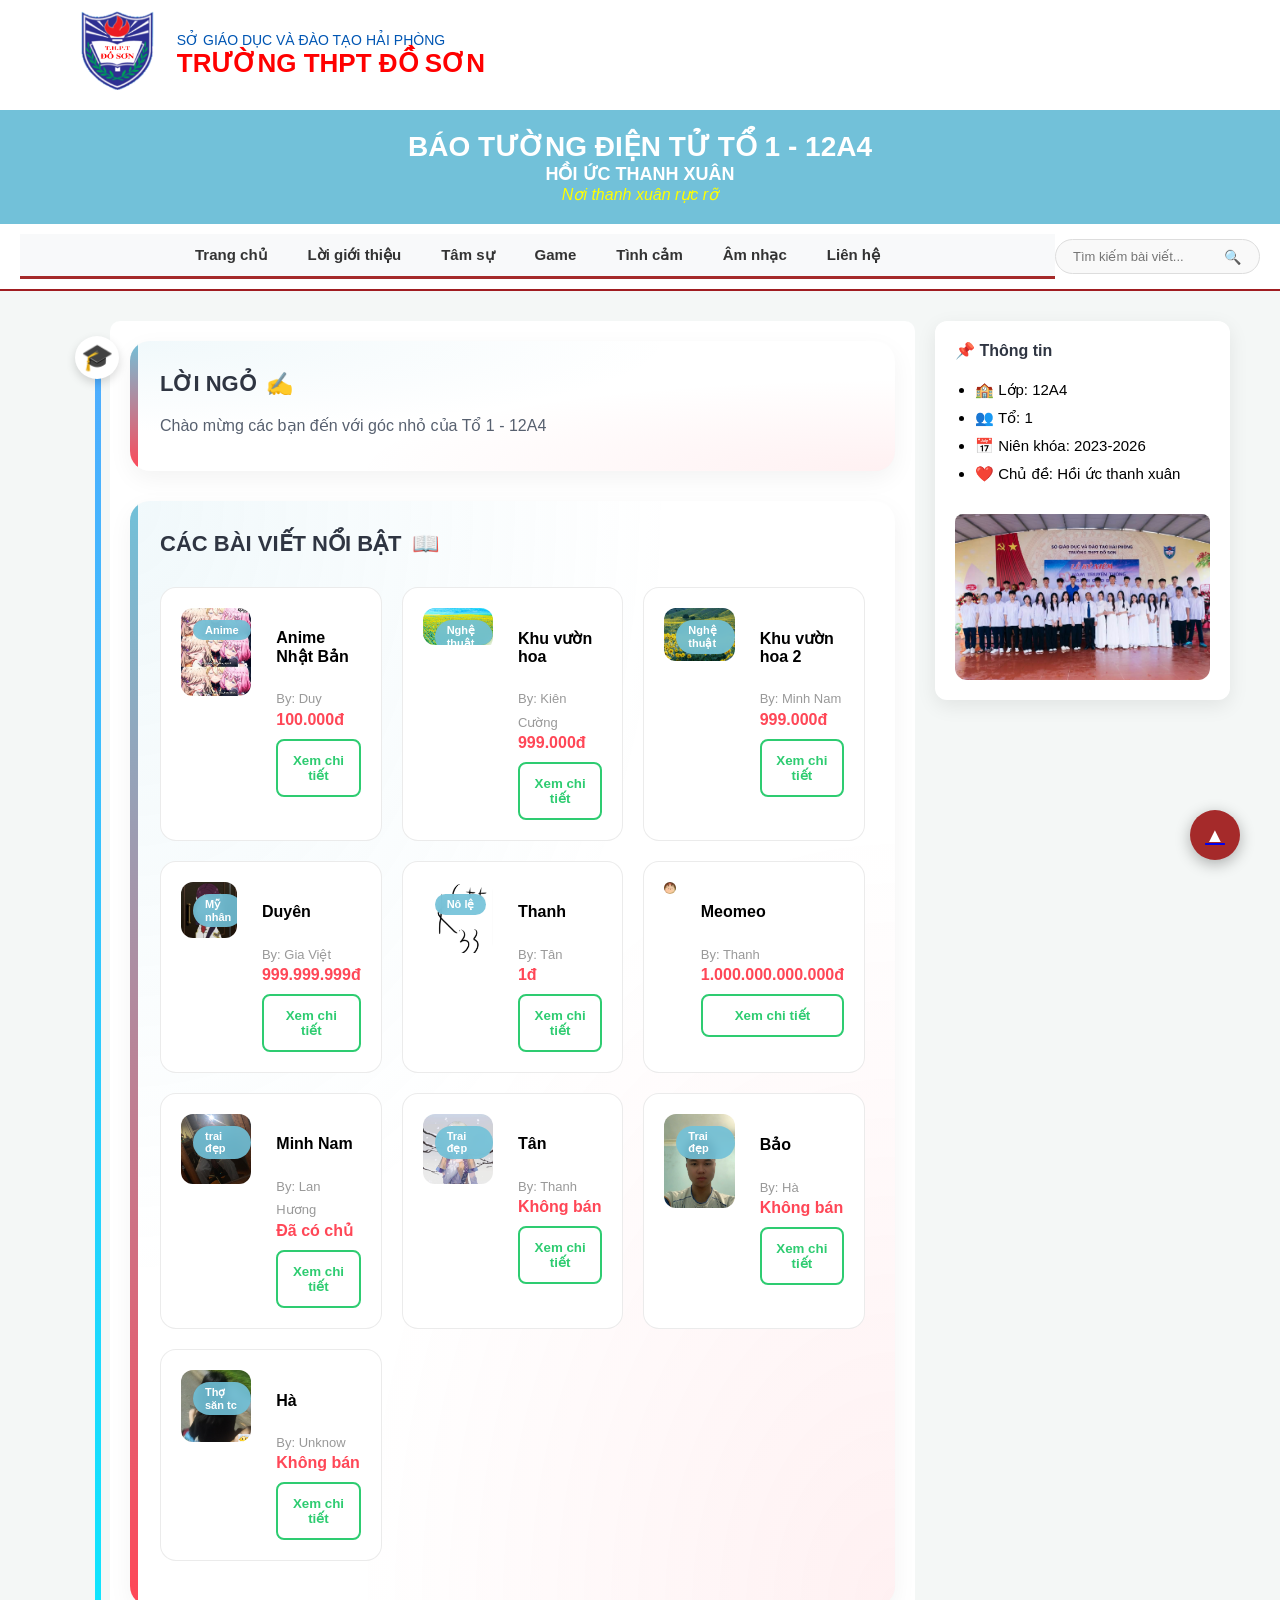
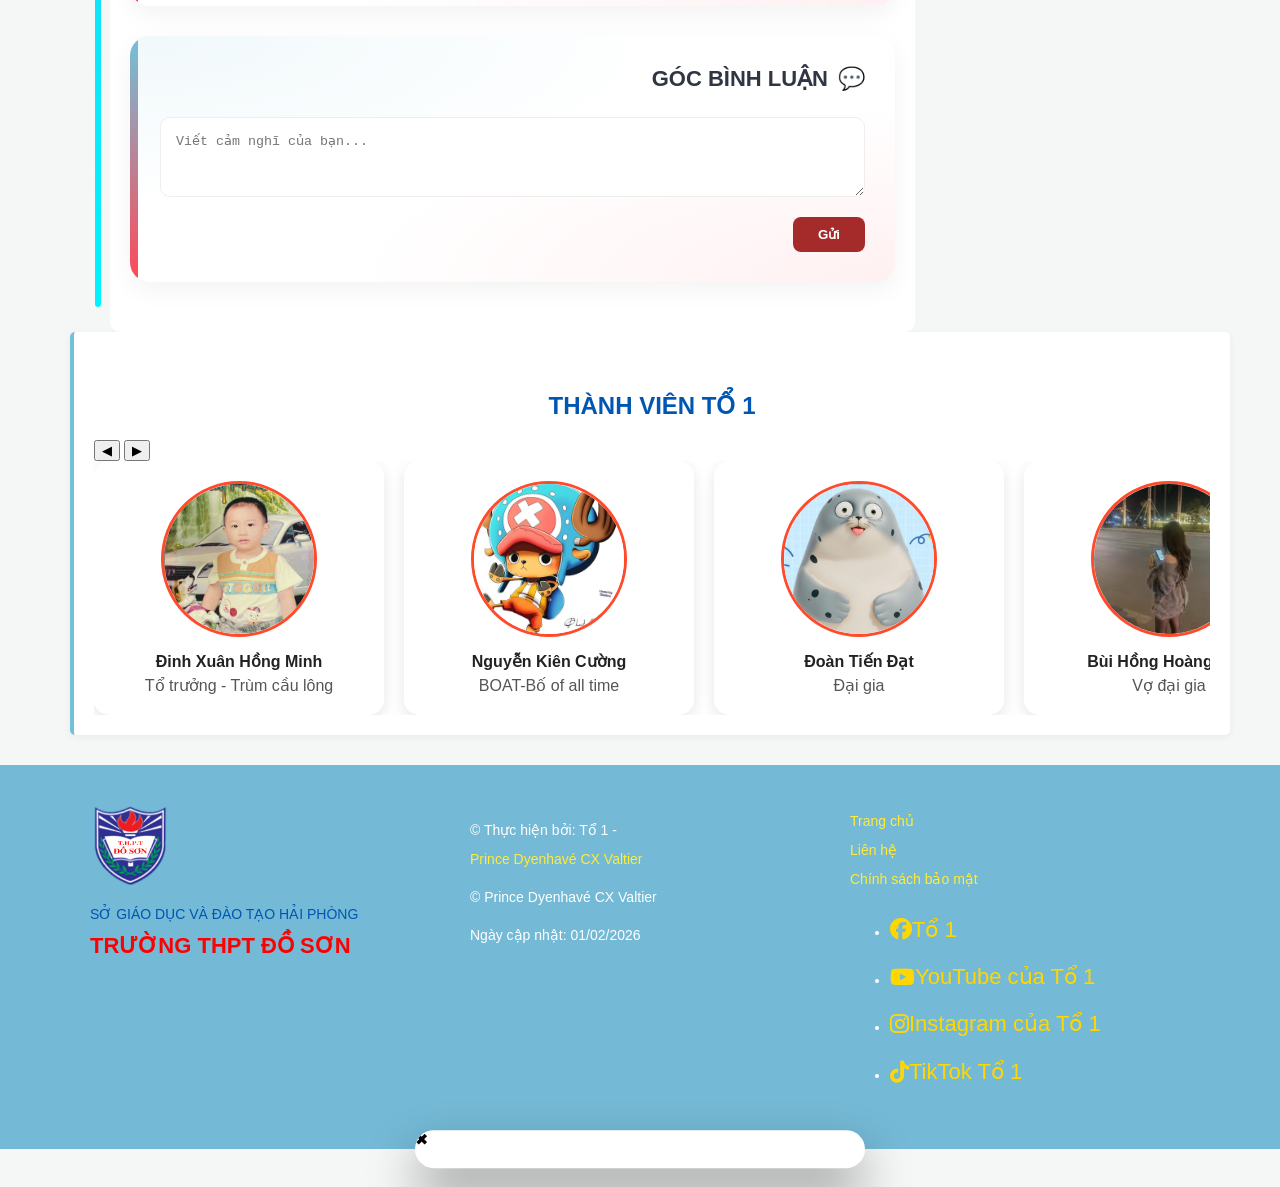
==== index.html @ 3ede442d "update" ====
<!--written by Thanh-->

<!DOCTYPE html>
<html lang="vi">
<head>
    <meta charset="UTF-8">
    <meta name="viewport" content="width=device-width, initial-scale=1.0">
    <title>Báo tường Tổ 1 - CBA4 | Ký Ức Thanh Xuân</title>
    <meta name="keywords" content="Báo tường điện tử, Tổ 1, CBA4, THPT Đồ Sơn, Kỷ niệm lớp">
    <meta name="description" content="Trang web báo tường điện tử của Tổ 1 - Lớp CBA4 trường THPT Đồ Sơn">
    <meta name="author" content="Tổ 1 - CBA4">
    <link rel="stylesheet" href="https://cdnjs.cloudflare.com/ajax/libs/font-awesome/6.5.1/css/all.min.css">
    <link rel="stylesheet" href="bai12.css">
    <!--link rel="stylesheet" href="stylefes.css"!-->

</head> 

<body>
    <header>
    <div class="banner">
        <img src="anh1/logo.png" class="logo-nho" alt="Logo">
        <div class="school-info">
            <p style="color: #0056b3; margin: 0; font-size: 14px;">SỞ GIÁO DỤC VÀ ĐÀO TẠO HẢI PHÒNG</p>
            <h2 style="color: red; margin: 0; font-size: 26px;">TRƯỜNG THPT ĐỒ SƠN</h2>
            </div>
        </div>
        <div id="top-bar">
            <h1 style="color: white; margin: 0; font-size: 28px;">BÁO TƯỜNG ĐIỆN TỬ TỔ 1 - 12A4</h1>
            <h3 style="color: white; margin: 0; font-size: 18px;">HỒI ỨC THANH XUÂN</h3>
            <div class="slogan">
                <em style="color:yellow;">Nơi thanh xuân rực rỡ</em>
            </div>
        </div>
        
    </header>

    <nav class="menu">
        <div class="search-container">
            <input type="search" placeholder="Tìm kiếm bài viết...">
            <button type="submit">🔍</button>
        </div>
        <ul>
            <li><a href="#">Trang chủ</a>
                <ul class="submenu">
                    <li><a href="#">Giới thiệu về tổ</a></li>
                    <li><a href="#">Nhiệm kì tổ trưởng</a></li>
                </ul>
            </li>    
            <li><a href="#">Lời giới thiệu</a>
                <ul class="submenu">
                    <li><a href="#">Giới thiệu chung</a></li>
                    <li><a href="#">Nhiệm kì tổ trưởng</a></li>
                    <li><a href="#">Thành viên tổ</a></li>
                    <li><a href="#">Hoạt động tổ và lớp</a></li>
                </ul>
            </li>
            <li>
                <a href="#">Tâm sự</a>
                <ul class="submenu">
                    <li><a href="#">Chuyện lớp mình</a></li>
                    <li><a href="#">Góc kỷ niệm</a></li>
                </ul>
            </li>
                <li><a href="#">Game</a>
                <ul class="submenu">
                    <li><a href="#">Liên quân</a></li>
                    <li><a href="#">Pubg mobile</a></li>
                    <li><a href="#">Free fire</a></li>
                    <li><a href="#">Minecraft</a></li>
                    <li><a href="#">TFT</a></li>
                    <li><a href="#">Valorant</a></li>
                </ul>
                </li>
            <li><a href="#">Tình cảm</a>
                <ul class="submenu">
                    <li><a href="#">Tình bạn</a></li>
                    <li><a href="#">Tình yêu</a></li>
                    <li><a href="#">Chuyên mục thay lời bạn muốn nói</a></li>
                </ul>
            </li>
            <li><a href="#">Âm nhạc</a>
                <ul class="submenu">
                    <li><a href="#">Nhạc Việt</a></li>
                    <li><a href="#">Nhạc Âu Mỹ</a></li>
                    <li><a href="#">Nhạc không lời</a></li>
                    <li><a href="#">Nhạc EDM</a></li>
                    <li><a href="#">Nhạc cụ cổ điển</a></li>
                </ul>
            </li>
            <li><a href="#">Liên hệ</a></li>
        </ul>
    </nav>
    

    <main>
    <div class="layout">

    <div class="main-content">
        
        <article id="gioi-thieu" class="content-box">
            <h3>Lời ngỏ</h3>
            <p>Chào mừng các bạn đến với góc nhỏ của Tổ 1 - 12A4</p>
        </article>

       <article id="bai-viet" class="content-box">
    <h3>Các bài viết nổi bật</h3>

    <!-- BÀI VIẾT 1  lấy từ trang shoppe web cop xuống =(())-->
    
    <div class="art-grid">
        <div class="art-card">
            <div class="art-img">
                <img src="anh1/anime.jpg" alt="Anime">
                <span class="art-tag">Anime</span>
            </div>
            <div class="art-info">
                <h4>Anime Nhật Bản</h4>
                <p class="author">By: Duy </p>
                <div class="art-price">100.000đ</div>
                <button class="view-btn" data-id="anime">Xem chi tiết</button>
            </div>
        </div>

        <div class="art-card">
            <div class="art-img">
                <img src="anh1/Hoa.jpg" alt="Tranh vẽ">
                <span class="art-tag">Nghệ thuật</span>
            </div>
            <div class="art-info">
                <h4>Khu vườn hoa</h4>
                <p class="author">By: Kiên Cường</p>
                <div class="art-price">999.000đ</div>
                <button class="view-btn" data-id="hoavuon">Xem chi tiết</button>
            </div>
        </div>

        <div class="art-card">
            <div class="art-img">
                <img src="anh1/Hoa2.jpg" alt="Tranh vẽ">
                <span class="art-tag">Nghệ thuật</span>
            </div>
            <div class="art-info">
                <h4>Khu vườn hoa 2</h4>
                <p class="author">By: Minh Nam</p>
                <div class="art-price">999.000đ</div>
                <button class="view-btn" data-id="hoavuon2">Xem chi tiết</button>
            </div>
        </div>

        <div class="art-card">
            <div class="art-img">
                <img src="anh1/Duyen.jpg" alt="Gái">
                <span class="art-tag">Mỹ nhân</span>
            </div>
            <div class="art-info">
                <h4>Duyên</h4>
                <p class="author">By: Gia Việt</p>
                <div class="art-price">999.999.999đ</div>
                <button class="view-btn" data-id="duyen">Xem chi tiết</button>
            </div>
        </div>

        <div class="art-card">
            <div class="art-img">
                <img src="anh1/Thanh.jpg" alt="Nô lệ">
                <span class="art-tag">Nô lệ</span>
            </div>
            <div class="art-info">
                <h4>Thanh</h4>
                <p class="author">By: Tân</p>
                <div class="art-price">1đ</div>
                <button class="view-btn" data-id="thanh">Xem chi tiết</button>
            </div>
        </div>

        <div class="art-card">
            <div class="art-img">
                <img src="anh1/Cute.jpg" alt="Mèo">
                <span class="art-tag">Siêu cute</span>
            </div>
            <div class="art-info">
                <h4>Meomeo</h4>
                <p class="author">By: Thanh</p>
                <div class="art-price">1.000.000.000.000đ</div>
                <button class="view-btn" data-id="cute">Xem chi tiết</button>
            </div>
        </div>

        <div class="art-card">
            <div class="art-img">
                <img src="anh1/MinhNam.jpg" alt="Zai đẹp">
                <span class="art-tag">trai đẹp</span>
            </div>
            <div class="art-info">
                <h4>Minh Nam</h4>
                <p class="author">By: Lan Hương</p>
                <div class="art-price">Đã có chủ</div>
                <button class="view-btn" data-id="minhnam">Xem chi tiết</button>
            </div>
        </div>

        <div class="art-card">
            <div class="art-img">
                <img src="anh1/Tân.jpg" alt="Zai học thức">
                <span class="art-tag">Trai đẹp</span>
            </div>
            <div class="art-info">
                <h4>Tân</h4>
                <p class="author">By: Thanh</p>
                <div class="art-price">Không bán</div>
                <button class="view-btn" data-id="tan">Xem chi tiết</button>
            </div>
        </div>

         <div class="art-card">
            <div class="art-img">
                <img src="anh1/Bao.jpg" alt="Zai học thức">
                <span class="art-tag">Trai đẹp</span>
            </div>
            <div class="art-info">
                <h4>Bảo</h4>
                <p class="author">By: Hà</p>
                <div class="art-price">Không bán</div>
                <button class="view-btn" data-id="bao">Xem chi tiết</button>
            </div>
        </div>

        <div class="art-card">
            <div class="art-img">
                <img src="anh1/Ha.jpg" alt="Cupid">
                <span class="art-tag">Thợ săn tc</span>
            </div>
            <div class="art-info">
                <h4>Hà</h4>
                <p class="author">By: Unknow</p>
                <div class="art-price">Không bán</div>
                <button class="view-btn" data-id="ha">Xem chi tiết</button>
            </div>
        </div>

        </div> 
</article>

        <section id="binh-luan" class="content-box">
            <h3>Góc bình luận</h3>
            <textarea placeholder="Viết cảm nghĩ của bạn..."></textarea>
            <button>Gửi</button>
        </section>

    </div> <aside class="sidebar" id="sidebar">
        <h4>📌 Thông tin</h4>
        <ul>
            <li>🏫 Lớp: 12A4</li>
            <li>👥 Tổ: 1</li>
            <li>📅 Niên khóa: 2023-2026</li>
            <li>❤️ Chủ đề: Hồi ức thanh xuân</li>
        </ul>
        <div class="picture">
            <img src="anh1/12A4.jpg" alt="Hình ảnh lớp 12A4" style="width: 100%; border-radius: 8px; margin-top: 15px;">
        </div>
    </aside>

</div> <script src="sidebar/sidebar.js"></script>

    <script src="profile/profile.js"></script>
    <section id="members-section">
    <h2 class="section-title">Thành Viên Tổ 1</h2>

    <div class="slider-controls">
    <button id="prevBtn">◀</button>
    <button id="nextBtn">▶</button>
    </div>
    <div class="member-slider">

        <!-- HÀNG 1 -->
        <a href="#p-minh" class="member-card">
            <div class="member-img-wrapper">
                <img src="anh1/ĐinhMinh.png">
            </div>
            <h4>Đinh Xuân Hồng Minh</h4>
            <p>Tổ trưởng - Trùm cầu lông</p>
        </a>

        <a href="#p-cuong" class="member-card">
            <div class="member-img-wrapper">
                <img src="anh1/KienCuong.jpg">
            </div>
            <h4>Nguyễn Kiên Cường</h4>
            <p>BOAT-Bố of all time</p>
        </a>

        <a href="#p-dat" class="member-card">
            <div class="member-img-wrapper">
                <img src="anh1/TienDat.jpg">
            </div>
            <h4>Đoàn Tiến Đạt</h4>
            <p>Đại gia</p>
        </a>

        <!-- HÀNG 2 -->
        <a href="#p-linh" class="member-card">
            <div class="member-img-wrapper">
                <img src="anh1/HongLinh.jpg">
            </div>
            <h4>Bùi Hồng Hoàng Linh</h4>
            <p>Vợ đại gia</p>
        </a>

        <a href="#p-nam" class="member-card">
            <div class="member-img-wrapper">
                <img src="anh1/ToanNam.png">
            </div>
            <h4>Đoàn Toàn Nam</h4>
            <p>Tiền đạo mạnh nhất A4</p>
        </a>

        <a href="#p-ngan" class="member-card">
            <div class="member-img-wrapper">
                <img src="anh1/Ngân.png">
            </div>
            <h4>Phạm Thị Kim Ngân</h4>
            <p>Bí thư lớp </p>
        </a>

        <a href="#p-duy" class="member-card">
            <div class="member-img-wrapper">
                <img src="anh1/Duy.png">
            </div>
            <h4>Đỗ Hữu Duy</h4>
            <p>Chúa tể MMO</p>
        </a>

        <!-- HÀNG 3 -->
        <a href="#p-my" class="member-card">
            <div class="member-img-wrapper">
                <img src="anh1/My.jpg">
            </div>
            <h4>Đoàn Trà My</h4>
            <p>Du học sinh Hàn Quốc</p>
        </a>

        <a href="#p-phuong" class="member-card">
            <div class="member-img-wrapper">
                <img src="anh1/MinhPhuong.jpg">
            </div>
            <h4>Đinh Minh Phương</h4>
            <p>NSND tương lai</p>
        </a>

        <a href="#p-xcuong" class="member-card">
            <div class="member-img-wrapper">
                <img src="anh1/XuanCuong.jpg">
            </div>
            <h4>Nguyễn Xuân Cường</h4>
            <p>Young Prince</p>
        </a>

    </div>
</section>

</section>

</main>
        <footer>
            <div class="container footer-grid">

                <!-- CỘT 1: LOGO + TÊN TRƯỜNG -->
                <div class="footer-col footer-left">
                    <img src="anh1/logo.png" class="logo-nho" alt="Logo">
                    <p class="so-gd">SỞ GIÁO DỤC VÀ ĐÀO TẠO HẢI PHÒNG</p>
                    <h2 class="ten-truong">TRƯỜNG THPT ĐỒ SƠN</h2>
                </div>

            
            <div class="footer-col footer-middle">
                <p>&copy; Thực hiện bởi: Tổ 1 -<a href="https://www.facebook.com/tranminhhieu.offical">Prince Dyenhavé CX Valtier</a></p>
                <p>&copy; Prince Dyenhavé CX Valtier </p>
                <p>Ngày cập nhật: 01/02/2026</p>
            </div>

            <!-- CỘT 3: LINK -->
            <div class="footer-col footer-right">
                <a href="#">Trang chủ</a>
                <a href="#">Liên hệ</a>
                <a href="#">Chính sách bảo mật</a>
                <ul> 
                    <li>
                        <a href="https://www.facebook.com/ngan.ha.368118" target="_blank">
                        <i class="fab fa-facebook"></i> 
                        <span> Tổ 1</span>
                        </a>
                    </li>

                    <li>
                        <a href="https://www.tiktok.com/@spidermeoo08" target="_blank">
                        <i class="fab fa-youtube"></i> 
                        <span> YouTube của Tổ 1</span>
                        </a>
                    </li>

                    <li>
                        <a href="https://www.tiktok.com/@dinh.bao04" target="_blank">
                        <i class="fab fa-instagram"></i> 
                        <span> Instagram của Tổ 1</span>
                        </a>
                    </li>

                    <li>
                        <a href="https://www.tiktok.com/@may.nguyen511" target="_blank">
                        <i class="fab fa-tiktok"></i> 
                        <span> TikTok Tổ 1</span>
                        </a>
                    </li>

                </ul>
            </div>

        </div>
    </footer>
    <div class="Back-to-top">
        <a href="#top"></a>
    </div>

    <div class="member-modal" id="memberModal">
    <div class="modal-overlay" onclick="closeModal()"></div>

    <div class="modal-content">
        <span class="modal-close" onclick="closeModal()">✖</span>

        <img id="modalImg" src="" alt="">
        <h3 id="modalName"></h3>
        <p id="modalDesc"></p>
    </div>
</div>
<!-- PROFILE POPUPS -->

    <div class="profile-modal" id="p-minh">
    <div class="overlay"></div>
    <div class="profile-box info-expanded"> <a href="#" class="close">✖</a>
        
        <div class="profile-left">
            <img src="anh1/ĐinhMinh.png">
            <h3>Đinh Xuân Hồng Minh</h3>
            <p class="role">Tổ trưởng tổ 1</p>
        </div>

        <div class="profile-right">
            <h4>Giới thiệu chi tiết</h4>
            <div class="bio-content">
                <p><b>Sở trường:</b> Cầu lông,call và chơi game giỏi</p>
                <p><b>Tính cách:</b> Tận tụy, nhiệt huyết, luôn sẵn sàng hỗ trợ các bạn trong tổ.</p>
                <p><b>Thành tích:</b> Đạt giải trong kì thi quốc phòng và play of the best.</p>
                <hr>
                <p><i>"Chiến đấu hết mình vì màu cờ sắc áo"</i></p>
            </div>
        </div>
    </div>
</div>

    <div class="profile-modal" id="p-cuong">
    <div class="overlay"></div>
    <div class="profile-box info-expanded"> <a href="#" class="close">✖</a>
        
        <div class="profile-left">
            <img src="anh1/KienCuong.jpg">
            <h3>Nguyễn Kiên Cường</h3>
            <p class="role">BOAT / Bố of all time</p>
        </div>

        <div class="profile-right">
            <h4>Giới thiệu chi tiết</h4>
            <div class="bio-content">
                <p><b>Sở trường:</b> Liên Quân, TFT, Thích gì làm đấy</p>
                <p><b>Tính cách:</b> Kiên cường đúng như cái tên, không khuất phục, luôn sẵn sàng hỗ trợ các bạn trong tổ.</p>
                <p><b>Thành tích:</b> Top 1 lớp (Boat-Bố of all time).</p>
                <hr>
                <p><i>"Không có gì là không thể, chỉ là chưa tìm được cách!"</i></p>
            </div>
        </div>
    </div>
</div>

    <div class="profile-modal" id="p-dat">
    <div class="overlay"></div>
    <div class="profile-box info-expanded"> <a href="#" class="close">✖</a>
        
        <div class="profile-left">
            <img src="anh1/TienDat.jpg">
            <h3>Đoàn Tiến Đạt</h3>
            <p class="role">Đại gia</p>
        </div>

        <div class="profile-right">
            <h4>Giới thiệu chi tiết</h4>
            <div class="bio-content">
                <p><b>Sở trường:</b> Giàu</p>
                <p><b>Tính cách:</b> Chỉ có gia trưởng mới lo được cho em.</p>
                <p><b>Thành tích:</b> The richest of the class</p>
                <hr>
                <p><i>"Cái gì không giải quyết được bằng tiền thì dùng rất nhiều tiền!"</i></p>
            </div>
        </div>
    </div>
</div>

    <div class="profile-modal" id="p-linh">
    <div class="overlay"></div>
    <div class="profile-box info-expanded"> <a href="#" class="close">✖</a>
        
        <div class="profile-left">
            <img src="anh1/HongLinh.jpg">
            <h3>Bùi Hồng Hoàng Linh</h3>
            <p class="role">Vợ đại gia</p>
        </div>

        <div class="profile-right">
            <h4>Giới thiệu chi tiết</h4>
            <div class="bio-content">
                <p><b>Sở trường:</b> Có đại gia</p>
                <p><b>Tính cách:</b> Giàu.</p>
                <p><b>Thành tích:</b> Lấy được người chồng hoàn hảo và có chứng chỉ tiếng Hàn</p>
                <hr>
                <p><i>"Có tiền thì có tất cả!"</i></p>
            </div>
        </div>
    </div>
</div>

   <div class="profile-modal" id="p-nam">
    <div class="overlay"></div>
    <div class="profile-box info-expanded"> <a href="#" class="close">✖</a>
        
        <div class="profile-left">
            <img src="anh1/ToanNam.png">
            <h3>Đoàn Toàn Nam</h3>
            <p class="role">Tiền đạo mạnh nhất A4</p>
        </div>

        <div class="profile-right">
            <h4>Giới thiệu chi tiết</h4>
            <div class="bio-content">
                <p><b>Sở trường:</b> Đá bóng, chơi game</p>
                <p><b>Tính cách:</b>Quyết đoán</p>
                <p><b>Thành tích:</b> Top 1 lớp (Tiền đạo mạnh nhất A4).</p>
                <hr>
                <p><i>"Chiến đấu hết mình vì màu cờ sắc áo"</i></p>
            </div>
        </div>
    </div>
</div>

<div class="profile-modal" id="p-ngan">
    <div class="overlay"></div>
    <div class="profile-box info-expanded"> <a href="#" class="close">✖</a>
        
        <div class="profile-left">
            <img src="anh1/Ngân.png">
            <h3>Phạm Thị Kim Ngân</h3>
            <p class="role">Bí thư lớp</p>
        </div>

        <div class="profile-right">
            <h4>Giới thiệu chi tiết</h4>
            <div class="bio-content">
                <p><b>Sở trường:</b>Khéo tay, hội hoạ</p>
                <p><b>Tính cách:</b> Nhẹ nhàng, dễ thương, luôn biết lắng nghe bạn bè.</p>
                <p><b>Thành tích:</b> Top cán bộ lớp (Bí thư lớp).</p>
                <hr>
                <p><i>"Có thể không giỏi nhưng luôn cố gắng!"</i></p>
            </div>
        </div>
    </div>
</div>

    <div class="profile-modal" id="p-duy">
    <div class="overlay"></div>
    <div class="profile-box info-expanded"> <a href="#" class="close">✖</a>
        
        <div class="profile-left">
            <img src="anh1/DHDuy.png">
            <h3>Đỗ Hữu Duy</h3>
            <p class="role">Chúa tể MMO, ông hoàng hacker</p>
        </div>

        <div class="profile-right">
            <h4>Giới thiệu chi tiết</h4>
            <div class="bio-content">
                <p><b>Sở trường:</b> Master C++, Python thực chiến, kĩ năng tin học siêu phàm.</p>
                <p><b>Tính cách:</b> Nhẹ nhàng, dễ thương, luôn biết lắng nghe bạn bè.</p>
                <p><b>Thành tích:</b> Chiến thần Extension, người truyền lửa cho Tổ 1.</p>
                <hr>
                <p><i>"Code có thể lỗi, nhưng anh thì không."</i></p>
            </div>
        </div>
    </div>
</div>

<div class="profile-modal" id="p-my">
    <div class="overlay"></div>
    <div class="profile-box info-expanded"> <a href="#" class="close">✖</a>
        
        <div class="profile-left">
            <img src="anh1/My.jpg">
            <h3>Đoàn Trà My</h3>
            <p class="role">Du học sinh Hàn Quốc</p>
        </div>

        <div class="profile-right">
            <h4>Giới thiệu chi tiết</h4>
            <div class="bio-content">
                <p><b>Sở trường:</b> Xinh</p>
                <p><b>Tính cách:</b> Nhẹ nhàng, dễ thương, luôn biết lắng nghe bạn bè.</p>
                <p><b>Thành tích:</b> Top 1 lớp (Du học sinh Hàn Quốc).</p>
                <hr>
                <p><i>"Xinh đẹp, thông minh và luôn là niềm tự hào của lớp!"</i></p>
            </div>
        </div>
    </div>
</div>

<div class="profile-modal" id="p-phuong">
    <div class="overlay"></div>
    <div class="profile-box info-expanded"> <a href="#" class="close">✖</a>
        
        <div class="profile-left">
            <img src="anh1/MinhPhuong.jpg">
            <h3>Nguyễn Minh Phương</h3>
            <p class="role">NSND tương lai</p>
        </div>

        <div class="profile-right">
            <h4>Giới thiệu chi tiết</h4>
            <div class="bio-content">
                <p><b>Sở trường:</b>Game,thể thao</p>
                <p><b>Tính cách:</b> Vui tính, hoạt bát hoà đồng luôn vui tươi, và tốt bụng</p>
                <p><b>Thành tích:</b> Top 1 lớp (NSND tương lai).</p>
                <hr>
                <p><i>"Đẹp trai, thông minh và luôn là niềm tự hào của lớp!"</i></p>
            </div>
        </div>
    </div>
</div>

    <div class="profile-modal" id="p-xcuong">
    <div class="overlay"></div>
    <div class="profile-box info-expanded"> <a href="#" class="close">✖</a>
        
        <div class="profile-left">
            <img src="anh1/XuanCuong.jpg">
            <h3>Nguyễn Xuân Cường</h3>
            <p class="role">Hoàng tử</p>
        </div>

        <div class="profile-right">
            <h4>Giới thiệu chi tiết</h4>
            <div class="bio-content">
                <p><b>Sở trường:</b> Game, thể thao</p>
                <p><b>Tính cách:</b>Tinh tế, dz nhất lớp, vạn người mê.</p>
                <p><b>Thành tích:</b> Top 1 lớp (Hoàng tử) và tham gia giải cầu lông và hội thao quốc phòng</p>
                <hr>
                <p><i>"Đẹp trai, thông minh và luôn là niềm tự hào của lớp!"</i></p>
            </div>
        </div>
    </div>
</div>
  <div class="firework"></div>
  <div class="firework"></div>
  <div class="firework"></div>

  <div id="productModal" class="modal">
    <div class="modal-content">
        <span class="close-btn">&times;</span>
        <div id="modal-body">
            </div>
    </div>
</div>
<script src="modal/modal.js"></script>
</body>
</html>
---- bai12.css ----
/* written by Chat GPT and Gemini */

/* 1. Tổng thể: Ép chiều rộng lại cho cân đối */
body {
    font-family: 'Segoe UI', Tahoma, Geneva, Verdana, sans-serif;
    margin: 0;
    background-color: #f4f7f6;
}
header {
    background: #fff;
}

.banner {
    display: flex;
    align-items: center;
    padding: 10px 6%; /* Tăng lề hai bên để nội dung co vào giữa */
    gap: 20px;
}
.logo-nho {
    width: 65px; /* Size vừa phải, không quá to */
    height: auto;
}
#top-bar {
    background: #72C1D9; /* Màu xanh gốc bạn thích */
    padding: 20px 0;
    text-align: center;
    color: white;
}
#top-bar h1 { font-size: 24px; margin: 0; }
#top-bar h3 { font-size: 16px; margin: 5px 0; }

/* 2. Thanh Menu: Giữ line đỏ nhưng làm hiệu ứng mượt hơn */

nav.menu ul {
    display: flex;
    justify-content: center;
    list-style: none;
    background-color: #f8f9fa;
    max-width: 1400px;
    padding: 0;
    margin: 0 auto;
    border-bottom: 3px solid #A52A2A; /* Line đỏ đô của bro */
}

nav.menu ul li {
    position: relative; /* Quan trọng để menu con bám theo */
}



nav.menu ul li a {
    display: block;
    padding: 12px 20px;
    text-decoration: none;
    color: #333;
    font-weight: bold;
    font-size: 15px;
    transition: 0.3s;
}



/* Hover menu chính */
nav.menu ul li:hover > a {
    background-color: #A52A2A;
    color: white;
}

/* Menu con (Submenu) - Bản nâng cấp tự nhiên */
nav.menu ul li ul.submenu {
    display: none;
    position: absolute;
    top: 100%;
    left: 0;
    background-color: #ffffff;
    /* Thay đổi: width tự động theo nội dung chữ, không ép cứng 150px hay 180px */
    width: max-content;
    min-width: 100%; /* Đảm bảo ít nhất bằng chiều rộng mục cha */
    padding: 8px 0;
    margin: 0;
    list-style: none;
    box-shadow: 0 10px 25px rgba(0,0,0,0.1); /* Đổ bóng sâu nhìn sang hơn */
    border-radius: 0 0 8px 8px; /* Bo tròn góc dưới cho mềm mại */
    border-top: 3px solid #A52A2A; /* Giữ lại line đỏ để tông xuyệt tông */
    z-index: 999;
}

/* Các mục nhỏ bên trong */
nav.menu ul li ul.submenu li {
    width: 100%;
    margin: 0;
}

nav.menu ul li ul.submenu li a {
    padding: 10px 20px !important; /* Tăng khoảng cách để chữ không bị sát mép */
    font-size: 14px;
    font-weight: 500;
    color: #444 !important;
    text-align: left; /* Căn trái cho tự nhiên */
    display: block;
    white-space: nowrap; /* Quan trọng: Giữ chữ trên 1 hàng, không cho xuống dòng bậy bạ */
    transition: all 0.2s ease;
}

/* Hiệu ứng khi di chuột vào mục con */
nav.menu ul li ul.submenu li a:hover {
    background-color: #f8f9fa;
    color: #A52A2A !important;
    padding-left: 25px !important; /* Hiệu ứng trượt nhẹ sang phải */
}

/* Hiện menu con khi hover */
nav.menu ul li:hover .submenu {
    display: block;
    animation: slideDown 0.2s ease-out;
}

@keyframes slideDown {
    from { opacity: 0; transform: translateY(10px); }
    to { opacity: 1; transform: translateY(0); }
}
/* 4. Main content: Bóp độ rộng lại (850px là đẹp nhất) */
main {
    max-width: none;
    margin: 30px;
    padding-left: 40px;
    padding-right: 20px;
}

article, section {
    background: white;
    padding: 20px;
    margin-bottom: 20px;
    border-radius: 5px;
    box-shadow: 0 2px 8px rgba(0,0,0,0.05);
    border-left: 4px solid #72C1D9; /* Nhấn nhá lại màu xanh banner */
}
/* Tiêu đề mục */
.section-title {
    text-align: center;
    color: #0056b3;
    margin: 40px 0 20px;
    font-size: 24px;
    text-transform: uppercase;
}

.member-card {
    background: white;
    border-radius: 15px;
    padding: 20px;
    text-align: center;
    box-shadow: 0 5px 15px rgba(0,0,0,0.1);
    transition: 0.3s;
    
    /* ÉP TỈ LỆ 3-4-3: */
    /* Hàng 1 & 3 (3 người): cần khoảng 30% mỗi thẻ */
    /* Hàng 2 (4 người): cần khoảng 23% mỗi thẻ */
    /* Ta dùng flex-grow: 1 và min-width để chúng tự dàn */
}

.member-card:hover {
    transform: translateY(-10px);
    box-shadow: 0 10px 25px rgba(0,0,0,0.2);
}
#binh-luan {
    display: flex;
    flex-direction: column;
    align-items: flex-end; /* Đẩy mọi thứ bên trong về bên phải */
}

.member-slider {
    display: flex;
    gap: 20px;
    overflow-x: auto;
    scroll-snap-type: x mandatory;
    scroll-behavior: smooth;
}

.member-slider::-webkit-scrollbar {
    height: 8px;
}
.member-slider::-webkit-scrollbar-thumb {
    background: #ccc;
    border-radius: 10px;
}

.member-card {
    flex: 0 0 250px;
    scroll-snap-align: start;
}

.member-card p,
.member-card h4 {
    color:#222f3e;
}

.member-card:hover p,
.member-card:hover h4 {
    opacity: 1;
    transform: translateY(0);
}
/* Nới rộng box profile */
.profile-box.info-expanded {
    width: 700px; /* Tăng chiều rộng */
    max-width: 90vw;
    display: flex; /* Dàn hàng ngang */
    flex-direction: row;
    align-items: stretch;
    padding: 30px;
    gap: 20px;
}

/* Chia tỷ lệ 2 bên */
.profile-left {
    flex: 1;
    text-align: center;
    border-right: 1px solid #eee;
    padding-right: 20px;
}

.profile-right {
    flex: 1.5; /* Cột phải rộng hơn chút để viết chữ */
    text-align: left;
    padding-left: 10px;
    overflow-y: auto; /* Nếu viết dài quá thì có thanh cuộn */
}

/* Chỉnh lại ảnh trong box cho cân đối */
.profile-left img {
    width: 150px;
    height: 150px;
    object-fit: cover;
    border-radius: 50%;
    margin-bottom: 15px;
}

/* Responsive cho điện thoại (quay về dạng dọc) */
@media (max-width: 600px) {
    .profile-box.info-expanded {
        flex-direction: column;
        width: 320px;
    }
    .profile-left {
        border-right: none;
        border-bottom: 1px solid #eee;
        padding-bottom: 15px;
    }
}

#binh-luan textarea {
    width: 100%;
    min-height: 80px;
    margin-bottom: 10px;
    padding: 10px;
    box-sizing: border-box; /* Quan trọng: để không bị tràn khung */
}

#binh-luan button {
    padding: 8px 25px;
    background-color: #A52A2A;
    color: white;
    border: none;
    border-radius: 5px;
    cursor: pointer;
}

.main-content {
    max-width: 1000px;
    margin: 0 0 0 40px;   /* trên | phải | dưới | trái */
    padding: 20px;
    background: #fff;
    border-radius: 10px;
    flex:3;
    position: relative; /* CHUẨN BỊ CHO ICON */
}

.main-content::before {
    content: "";
    position: absolute;
    top: 25px;
    left: -15px;
    width: 6px;
    height: calc(100% - 50px);
    background: linear-gradient(to bottom, #4facfe, #00f2fe);
    border-radius: 10px;
}

.main-content::after {
    content: "🎓";
    position: absolute;
    top: 15px;
    left: -35px;
    font-size: 26px;
    background: white;
    padding: 6px;
    border-radius: 50%;
    box-shadow: 0 4px 10px rgba(0,0,0,0.15);
}


.profile-modal {
    position: fixed;
    inset: 0;
    display: none;
    justify-content: center;
    align-items: center;
    z-index: 1000;
}

.profile-modal.active {
    display: flex;
}

.sidebar {
    flex: 1.2;
    max-width: 380px;
    background: #ffffff;
    padding: 20px;
    border-radius: 12px;
    box-shadow: 0 6px 20px rgba(0,0,0,0.08);
    position: sticky;
    top: 20px; /* cuộn theo trang */
}

.sidebar h4 {
    margin-top: 0;
    color: #2f3542;
}

.sidebar ul {
    padding-left: 20px;
}

.sidebar li {
    margin: 10px 0;
    font-size: 15px;
}

.sidebar .picture {
    overflow: hidden;
    border-radius: 12px;
}

.sidebar .picture img {
    transition: transform 0.4s ease;
    width: 100%;
    height: auto;
    display: block;
    border-radius: 12px;
}

.sidebar .picture img:hover {
    transform: scale(1.05);
}

/* Khung ảnh tròn */
.member-img-wrapper {
    width: 100px;
    height: 100px;
    margin: 0 auto 15px;
    border-radius: 50%;
    overflow: hidden;
    border: 3px solid #ff4b2b;
}
.member-img-wrapper {
    position: relative;
    width: 150px;
    height: 150px;
    border-radius: 50%;
    
    /* FIX CHÍNH Ở ĐÂY: */
    padding: 0;             /* Xóa padding để ảnh khít viền */
    overflow: hidden;       /* Cắt phần ảnh thừa */
    isolation: isolate;     /* Giúp Safari bo góc chuẩn hơn */
    display: block;         /* Khử khoảng hở văn bản */
    
    border: 3px solid #ff4b2b;
    margin: 0 auto 15px;
    transition: all 0.4s ease;
}
.member-img-wrapper {
    transition: all 0.4s ease;
    border: 3px solid #ff4b2b; /* Màu cam đỏ cho năng động */
    padding: 3px; /* Tạo một khoảng trắng nhỏ giữa viền và ảnh */
}
.member-img-wrapper {
    transition: all 0.4s ease;
    border: 3px solid #ff4b2b; /* Màu cam đỏ cho năng động */
    padding: 3px; /* Tạo một khoảng trắng nhỏ giữa viền và ảnh */
}
.member-img-wrapper {
    position: relative;
    width: 150px;
    height: 150px;
    border-radius: 50%;
    
    /* FIX CHÍNH Ở ĐÂY: */
    padding: 0;             /* Xóa padding để ảnh khít viền */
    overflow: hidden;       /* Cắt phần ảnh thừa */
    isolation: isolate;     /* Giúp Safari bo góc chuẩn hơn */
    display: block;         /* Khử khoảng hở văn bản */
    
    border: 3px solid #ff4b2b;
    margin: 0 auto 15px;
    transition: all 0.4s ease;
}

.member-img-wrapper img {
    width: 100%;
    height: 100%;
    object-fit: cover; /* Giữ ảnh không bị móp */
}

/* Responsive: Trên điện thoại chỉ hiện 1 hoặc 2 cột cho đỡ chật */
@media (max-width: 768px) {
    .member-grid {
        grid-template-columns: repeat(2, 1fr); /* 2 cột trên tablet */

    }
}

@media (max-width: 480px) {
    .member-grid {
        grid-template-columns: 1fr; /* 1 cột trên điện thoại nhỏ */
    }
}

.member-grid {
    display: grid;
    grid-template-columns: repeat(3, 1fr); /* Ép chia 3 cột */
    gap: 20px;
    max-width: 1000px;
    margin: 0 auto;
}

.member-card:hover .member-img-wrapper {
    border-color: #0056b3; /* Đổi màu viền khi di chuột vào card */
    transform: scale(1.1) rotate(5deg); /* Phóng to nhẹ và hơi xoay cho ngầu */
}
.member-card {
    display: block; /* Ép thẻ a chiếm toàn bộ diện tích của card */
    text-decoration: none;
    cursor: pointer; /* Hiện bàn tay khi di chuột vào */
    position: relative;
    z-index: 5; /* Đảm bảo nó nằm trên các lớp nền */
}

.member-slider {
    display: flex;
    gap: 20px;
    overflow-x: auto;
}

.member-img-wrapper img {
    width: 100%;
    height: 100%;
    object-fit: cover;
    display: block;         /* Đảm bảo không có khoảng trống dưới đáy */
}
.profile-box {
    background: white;
    width: 90%;
    max-width: 400px;
    border-radius: 20px;    /* Bo góc cho cả hộp */
    text-align: center;
    position: relative;
    z-index: 10001;
    
    /* FIX CHÍNH Ở ĐÂY: */
    overflow: hidden;       /* Ép ảnh bên trong phải bo theo góc 20px này */
    padding: 0;             /* Xóa padding để ảnh tràn sát mép trên */
    
    animation: zoomIn 0.3s cubic-bezier(0.18, 0.89, 0.32, 1.28);
}

.profile-box img {
    width: 100%;
    height: auto;
    display: block;         /* Khử viền trắng dưới chân ảnh */
    object-fit: cover;
}

/* Tạo lại khoảng cách cho chữ vì mình đã xóa padding ở trên */
.profile-box h3, 
.profile-box p {
    padding: 10px 20px;
    margin: 5px 0;
}

.member-card:hover .member-img-wrapper::after {
    border-color: #ff4757;
}
/* Phải có class bao quanh cả Main và Sidebar (ví dụ: .layout) */
.layout {
    display: flex;
    align-items: flex-start; /* Giúp sidebar không bị kéo dài bất thường */
    gap: 20px;
}
.main-content { flex: 3; } /* Chiếm 75% chiều rộng */
.sidebar { flex: 1; }      /* Chiếm 25% chiều rộng */
/* Đảm bảo cái ảnh trong Sidebar không "phình" ra ngoài */
.sidebar .picture img {
    width: 100%;
    height: auto;
    border-radius: 8px;
    display: block;
    margin-top: 15px;
}

/* --- NÂNG CẤP PROFILE MODAL (2 CỘT CHUẨN) --- */
.profile-modal:target {
    display: flex !important; /* Hiện modal khi click */
}

.profile-box.info-expanded {
    width: 850px; 
    max-width: 95vw;
    height: auto;
    max-height: 90vh;
    display: flex; 
    flex-direction: row; /* Chia 2 cột */
    padding: 0; 
    border-radius: 20px;
    background: #fff;
    overflow: hidden; /* Quan trọng để bo góc ảnh */
}

.profile-left {
    flex: 1;
    background: #f8f9fa;
    padding: 40px 20px;
    border-right: 1px solid #eee;
    display: flex;
    flex-direction: column;
    align-items: center;
    justify-content: center;
}

.profile-left img {
    width: 180px;
    height: 180px;
    border-radius: 50%;
    border: 5px solid white;
    box-shadow: 0 5px 15px rgba(0,0,0,0.1);
    object-fit: cover;
}

.profile-right {
    flex: 1.5;
    padding: 40px;
    text-align: left;
    overflow-y: auto;
}

/* Nút X màu trắng nổi bật trên ảnh */
.close {
    position: absolute;
    top: 15px;
    right: 20px;
    color: #333 !important;
    font-size: 30px;
    z-index: 100;
}

/* Mobile Responsive cho Modal */
@media (max-width: 768px) {
    .profile-box.info-expanded {
        flex-direction: column; /* Chuyển thành hàng dọc trên điện thoại */
    }
    .profile-left {
        border-right: none;
        border-bottom: 1px solid #eee;
        padding: 20px;
    }
    .profile-right {
        padding: 20px;
    }
}
/* Nút X (Dấu Close) trong Modal */
.close {
    position: absolute;
    top: 10px;    /* Chỉnh lại vị trí để không bị sát mép quá */
    right: 15px;
    font-size: 28px;
    text-decoration: none !important;
    color: #ffffff !important; /* Đổi sang màu trắng để nổi bật trên nền ảnh */
    text-shadow: 0px 0px 8px rgba(0, 0, 0, 0.8); /* Thêm bóng đổ để bất chấp mọi màu ảnh */
    line-height: 1;
    transition: 0.3s;
    display: block;
    z-index: 10002; /* Đảm bảo luôn nằm trên cùng của ảnh */
}

.close:hover {
    color: #ff4757 !important; /* Di chuột vào đổi sang màu đỏ rực */
    transform: scale(1.2) rotate(90deg);
}

.close:hover {
    color: #A52A2A !important; /* Đổi màu đỏ đô giống menu của bro */
    transform: scale(1.2) rotate(90deg);
}

/* Animation cho modal hiện ra sang chảnh */
@keyframes zoomIn {
    from { opacity: 0; transform: scale(0.7); }
    to { opacity: 1; transform: scale(1); }
}
/* 1. Khung chung cho cả 3 box - Đã đồng bộ Mesh Gradient */
.content-box {
    background: radial-gradient(at 0% 0%, rgba(114, 193, 217, 0.1) 0, transparent 50%), 
                radial-gradient(at 100% 100%, rgba(255, 71, 87, 0.08) 0, transparent 50%),
                #ffffff;
    border-radius: 20px;
    padding: 30px;
    margin-bottom: 30px;
    position: relative;
    overflow: hidden; /* Cắt phần viền thừa để giữ bo góc */
    box-shadow: 0 8px 25px rgba(0,0,0,0.05);
    transition: all 0.4s cubic-bezier(0.175, 0.885, 0.32, 1.275);
    border: none; /* Xóa bỏ border cũ gây lỗi bo góc */
}

/* 2. Tạo dải màu gradient ở viền trái (Thay cho border-image bị lỗi) */
.content-box::before {
    content: "";
    position: absolute;
    top: 0;
    left: 0;
    width: 8px;
    height: 100%;
    background: linear-gradient(to bottom, #72C1D9, #ff4757);
    z-index: 5;
}

/* 3. Hiệu ứng Hover trượt ngang đồng bộ */
.content-box:hover {
    transform: translateX(10px);
    box-shadow: 0 15px 35px rgba(0,0,0,0.1);
}

/* 4. Tiêu đề H3 đồng bộ */
.content-box h3 {
    color: #2f3542;
    font-size: 22px;
    margin-top: 0;
    margin-bottom: 15px;
    display: flex;
    align-items: center;
    font-weight: 800;
    text-transform: uppercase;
}

/* Thêm icon tự động cho từng ID */
#gioi-thieu h3::after { content: ' ✍️'; margin-left: 10px; }
#bai-viet h3::after { content: ' 📖'; margin-left: 10px; }
#binh-luan h3::after { content: ' 💬'; margin-left: 10px; }

/* 5. Nội dung văn bản */
.content-box p {
    color: #57606f;
    line-height: 1.8;
    font-size: 16px;
    margin: 0;
}

/* 6. Riêng cho phần Bình luận để không bị tràn */
#binh-luan textarea {
    width: 100%;
    border: 1px solid #eee;
    border-radius: 10px;
    padding: 15px;
    margin-top: 10px;
    outline: none;
    transition: 0.3s;
}
/* --- 1. LƯỚI BÀI VIẾT (GRID) --- */
.art-grid {
    display: grid;
    /* Chia 3 cột đều nhau */
    grid-template-columns: repeat(3, 1fr); 
    gap: 20px;
    padding: 15px 0;
    width: 100%;
}

/* --- 2. THẺ BÀI VIẾT (ART CARD) --- */
/* --- THẺ BÀI VIẾT DẠNG NGANG --- */
.art-card {
    display: flex; 
    flex-direction: row; /* Chuyển thành hàng ngang thay vì cột đứng */
    align-items: flex-start; 
    background: #fff;
    border-radius: 16px;
    border: 1px solid rgba(0,0,0,0.08);
    overflow: hidden;
    padding: 20px; /* Tạo khoảng cách đều xung quanh */
    gap: 25px;    /* Khoảng cách giữa ảnh và chữ */
    transition: 0.3s;
}

.art-card:hover {
    transform: translateY(-8px);
    box-shadow: 0 12px 30px rgba(0,0,0,0.12);
}

/* --- HÌNH ẢNH --- */
.art-img {
    flex: 1;      /* Chiếm 1 phần diện tích */
    width: 100%;
    border-radius: 12px; /* Bo góc riêng cho ảnh */
    overflow: hidden;
    position: relative; /* Chuẩn bị cho tag nằm trên ảnh */
}

.art-img img {
    width: 100%;
    height: auto;
    display: block;
    object-fit: cover;
}

.art-tag {
    position: absolute;
    top: 12px;
    left: 12px;
    background: rgba(114, 193, 217, 0.9);
    color: white;
    padding: 4px 12px;
    border-radius: 50px;
    font-size: 11px;
    font-weight: bold;
    z-index: 2;
    backdrop-filter: blur(4px);
}

/* --- 4. NỘI DUNG THÔNG TIN (INFO) --- */
/* --- PHẦN THÔNG TIN BÊN PHẢI --- */
.art-info {
    flex: 1.2;    /* Chiếm phần diện tích lớn hơn một chút để chứa chữ */
    display: flex;
    flex-direction: column;
    justify-content: flex-start;
    padding: 0;   /* Đã có padding ở thẻ cha .art-card */
}

/* Reset danh sách cho sạch sẽ */
.art-info ul {
    list-style: none;
    padding: 0;
    margin: 0;
}

.art-info li {
    margin-bottom: 10px;
    font-size: 15px;
    display: flex;
    align-items: center;
    gap: 10px;
}

.art-info .author {
    font-size: 13px;
    color: #999;
    margin: 0;
}

.art-price {
    font-size: 16px;
    color: #ff4757;
    font-weight: bold;
    margin-bottom: 10px;
}

/* --- 5. NÚT BẤM (VIEW BUTTON) --- */
.view-btn {
    margin-top: auto; /* QUAN TRỌNG: Đẩy nút luôn nằm sát đáy card */
    width: 100%;
    padding: 12px;
    border: 2px solid #2ecc71;
    color: #2ecc71;
    background: transparent;
    border-radius: 8px;
    font-weight: bold;
    cursor: pointer;
    transition: 0.3s;
}

.view-btn:hover {
    background: #2ecc71;
    color: white;
}

/* --- 6. PHẢN HỒI (RESPONSIVE) --- */
@media (max-width: 1024px) {
    .art-grid { 
        grid-template-columns: repeat(2, 1fr); 
    }
}

@media (max-width: 768px) {
    .layout { 
        flex-direction: column; 
    }
    .art-grid { 
        grid-template-columns: 1fr; 
    }
    .sidebar { 
        width: 100%; 
        min-width: unset; 
    }
}
#binh-luan textarea:focus {
    border-color: #72C1D9;
    box-shadow: 0 0 10px rgba(114, 193, 217, 0.2);
}

#binh-luan button {
    margin-top: 10px;
    background: #A52A2A;
    color: white;
    border: none;
    padding: 10px 25px;
    border-radius: 8px;
    cursor: pointer;
    font-weight: bold;
}

footer {
    background-color: #74b9d5;
    padding: 40px 0;
    color: white;
}

.footer-grid {
    max-width: 1100px;
    margin: 0 auto;
    display: flex;
    justify-content: space-between; /* 🔥 CHIA ĐỀU */
    align-items: flex-start;
    gap: 40px;
}

.footer-col {
    flex: 1;
    font-size: 14px;
    line-height: 1.7;
}

.logo-nho {
    width: 80px;
    margin-bottom: 10px;
}

.so-gd {
    color: #0056b3;
    margin: 0;
    font-size: 14px;
}

.ten-truong {
    color: red;
    margin: 0;
    font-size: 22px;
}

footer a {
    color: #ffeb3b;
    text-decoration: none;
    display: block; /* mỗi link 1 dòng */
    margin: 5px 0;
}

footer a:hover {
    text-decoration: none;
}
@media (max-width: 768px) {
    .footer-grid {
        flex-direction: column;
        gap: 25px;
    }
}
/* Gộp và tối ưu phần icon */
.footer-right ul li a {
    display: inline-flex; /* Giúp icon căn giữa tốt hơn block */
    align-items: center;
    justify-content: center;
    color: #FFD700;
    font-size: 22px; /* Tăng nhẹ kích thước cho dễ bấm */
    transition: all 0.3s ease;
}

.footer-right ul li a:hover {
    color: #fff;
    transform: translateY(-3px); /* Hiệu ứng nhấc nhẹ lên khi hover */
}

html {
    scroll-behavior: smooth; /* Tạo hiệu ứng cuộn mượt mà */
}
.Back-to-top {
    position: fixed;
    bottom: 40px;
    right: 40px;
    z-index: 9999; /* Đảm bảo nổi lên trên Footer */
}

.Back-to-top a {
    display: flex;
    align-items: center;
    justify-content: center;
    width: 50px;
    height: 50px;
    background-color: #A52A2A; /* Màu đỏ đô cho nổi trên nền xanh */
    border-radius: 50%;
    box-shadow: 0 4px 15px rgba(0,0,0,0.3);
    position: relative;
    transition: all 0.3s ease;
}

/* Dùng câu lệnh gọi icon giống như bro nhớ nè */
.Back-to-top a::before {
    content: '▲'; /* Dùng ký tự mũi tên/tam giác */
    color: white;
    font-size: 20px;
    transition: 0.3s;
}

/* Hiệu ứng khi hover vào nút */
.Back-to-top a:hover {
    background-color: #72C1D9; /* Đổi sang xanh banner */
    transform: translateY(-5px);
}

.Back-to-top a:hover::before {
    transform: scale(1.2); /* Mũi tên to lên một chút */
}
/* MEMBER CARD LÀ THẺ <a> */
.member-card {
    text-decoration: none;
    color: #222;
}

/* Chữ bên trong */
.member-card h4 {
    color: #222;
    margin: 10px 0 5px;
}

.member-card p {
    color: #555;
    margin: 0;
}

/* Khi hover cũng KHÔNG cho gạch chân */
.member-card:hover,
.member-card:hover h4,
.member-card:hover p {
    text-decoration: none;
}
.search-container {
    display: flex;
    align-items: center;
    border: 1px solid #ccc;
    border-radius: 20px; /* Làm thanh tìm kiếm bo tròn cho mềm mại */
    padding: 5px 15px;
    background-color: white;
}

.search-container input {
    border: none;
    outline: none; /* Mất cái viền đen khi click vào */
    padding: 5px;
    font-size: 14px;
}

.search-container button {
    background: none;
    border: none;
    cursor: pointer;
    color: #555;
}
/* Căn chỉnh thanh Menu chính */
.menu {
    display: flex; /* Kích hoạt flexbox */
    justify-content: center; /* Căn giữa các mục menu */
    align-items: center;
    background-color: #fff; /* Màu nền trắng giống ảnh của bạn */
    padding: 10px 20px;
    position: relative;
    border-bottom: 2px solid #a01d21; /* Đường gạch chân màu đỏ đô */
}

/* Đẩy danh sách menu sang trái và ô tìm kiếm sang phải */
.menu ul {
    display: flex;
    list-style: none;
    margin: 0;
    padding: 0;
    flex-grow: 1; /* Chiếm khoảng trống để đẩy search ra biên */
    justify-content: center; /* Vẫn giữ menu ở giữa */
}

/* Tùy chỉnh ô tìm kiếm */
.search-container {
    display: flex;
    align-items: center;
    border: 1px solid #ddd;
    border-radius: 20px; /* Bo tròn */
    padding: 4px 12px;
    background: #f9f9f9;
    order: 2; /* Đảm bảo search nằm sau menu nếu cần */
}

.search-container input {
    border: none;
    outline: none;
    background: transparent;
    font-size: 13px;
    width: 150px; /* Độ rộng vừa phải */
}

.search-container button {
    border: none;
    background: none;
    cursor: pointer;
    font-size: 14px;
}

/* Lớp nền che toàn bộ web */
.modal {
    display: none; 
    position: fixed; 
    z-index: 99999; /* Đảm bảo đè lên cả Menu và Banner */
    left: 0;
    top: 0;
    width: 100%;
    height: 100%;
    background-color: rgba(0, 0, 0, 0.8); /* Màu đen trong suốt che nền */
    backdrop-filter: blur(8px); /* Làm mờ ảnh lớp phía sau cho nghệ */
}

/* Hộp chứa nội dung - Căn giữa tuyệt đối */
/* Hộp chứa nội dung - Thu gọn lại cho thanh thoát */
.modal-content {
    position: relative;
    background-color: #fff;
    margin: auto;
    top: 50%;
    transform: translateY(-50%);
    width: 95%;
    max-width: 450px; /* Giảm độ rộng xuống một chút để nhìn tập trung hơn */
    border-radius: 24px;
    overflow: hidden;
    box-shadow: 0 25px 50px rgba(0,0,0,0.4);
    animation: popupShow 0.4s cubic-bezier(0.175, 0.885, 0.32, 1.275);
}

/* Phần thân Modal - Cân đối ảnh và chữ */
#modal-body {
    max-height: 85vh; /* Giới hạn chiều cao để không bị tràn màn hình */
    overflow-y: auto;
    padding: 20px; /* Thu nhỏ padding để tăng diện tích hiển thị */
    text-align: center;
}

/* Chỉnh ảnh cho nhỏ gọn và đẹp */
#modal-body img {
    width: 100%;
    max-height: 300px; /* Khống chế chiều cao ảnh không cho nó quá to */
    object-fit: cover; /* Giữ ảnh không bị méo */
    border-radius: 16px;
    margin-bottom: 15px;
    box-shadow: 0 4px 12px rgba(0,0,0,0.1);
}

/* Chỉnh lại font chữ cho đều */
#modal-body h2 {
    font-size: 22px; /* Giảm size tiêu đề một chút */
    color: #1a1a1a;
    margin: 10px 0 5px 0;
}

#modal-body p {
    font-size: 15px;
    line-height: 1.5;
    color: #555;
    margin-bottom: 8px;
}

/* Nút X nhỏ lại cho đỡ thô */
.close-btn {
    position: absolute;
    top: 12px;
    right: 15px;
    font-size: 24px;
    z-index: 100;
    cursor: pointer;
    color: #333;
    background: rgba(255,255,255,0.9);
    width: 32px;
    height: 32px;
    line-height: 30px;
    border-radius: 50%;
    box-shadow: 0 2px 8px rgba(0,0,0,0.1);
}

/* Hiệu ứng xuất hiện */
@keyframes popupShow {
    from { opacity: 0; transform: translateY(-60%) scale(0.9); }
    to { opacity: 1; transform: translateY(-50%) scale(1); }
}

#modal-body img {
    width: 100%;
    height: auto;
    border-radius: 15px;
    object-fit: cover;
    margin-bottom: 20px;
}

/* ===============================
   RESPONSIVE FIX - KHÔNG ĐỔI DESIGN
================================= */

@media (max-width: 1024px) {

    main {
        margin: 20px;
        padding-left: 20px;
        padding-right: 20px;
    }

    .layout {
        flex-direction: column;
    }

    .sidebar {
        max-width: 100%;
        width: 100%;
        position: relative;
        top: unset;
    }

    .main-content {
        margin: 0;
        max-width: 100%;
    }

    .member-grid {
        grid-template-columns: repeat(2, 1fr);
    }

    .art-grid {
        grid-template-columns: repeat(2, 1fr);
    }
}

/* ===== MOBILE ===== */

@media (max-width: 768px) {

    body {
        overflow-x: hidden;
    }

    .banner {
        flex-direction: column;
        text-align: center;
        padding: 15px;
    }

    nav.menu ul {
        flex-direction: column;
        align-items: center;
    }

    .search-container {
        margin-top: 10px;
        width: 90%;
    }

    .layout {
        flex-direction: column;
    }

    .member-grid {
        grid-template-columns: 1fr;
    }

    .art-grid {
        grid-template-columns: 1fr;
    }

    .art-card {
        flex-direction: column;
    }

    .art-img {
        width: 100%;
    }

    .art-info {
        width: 100%;
    }

    .footer-grid {
        flex-direction: column;
        text-align: center;
    }

    .Back-to-top {
        right: 20px;
        bottom: 20px;
    }

    .modal-content {
        width: 95%;
        max-width: 95%;
    }

    #modal-body {
        padding: 15px;
    }

}
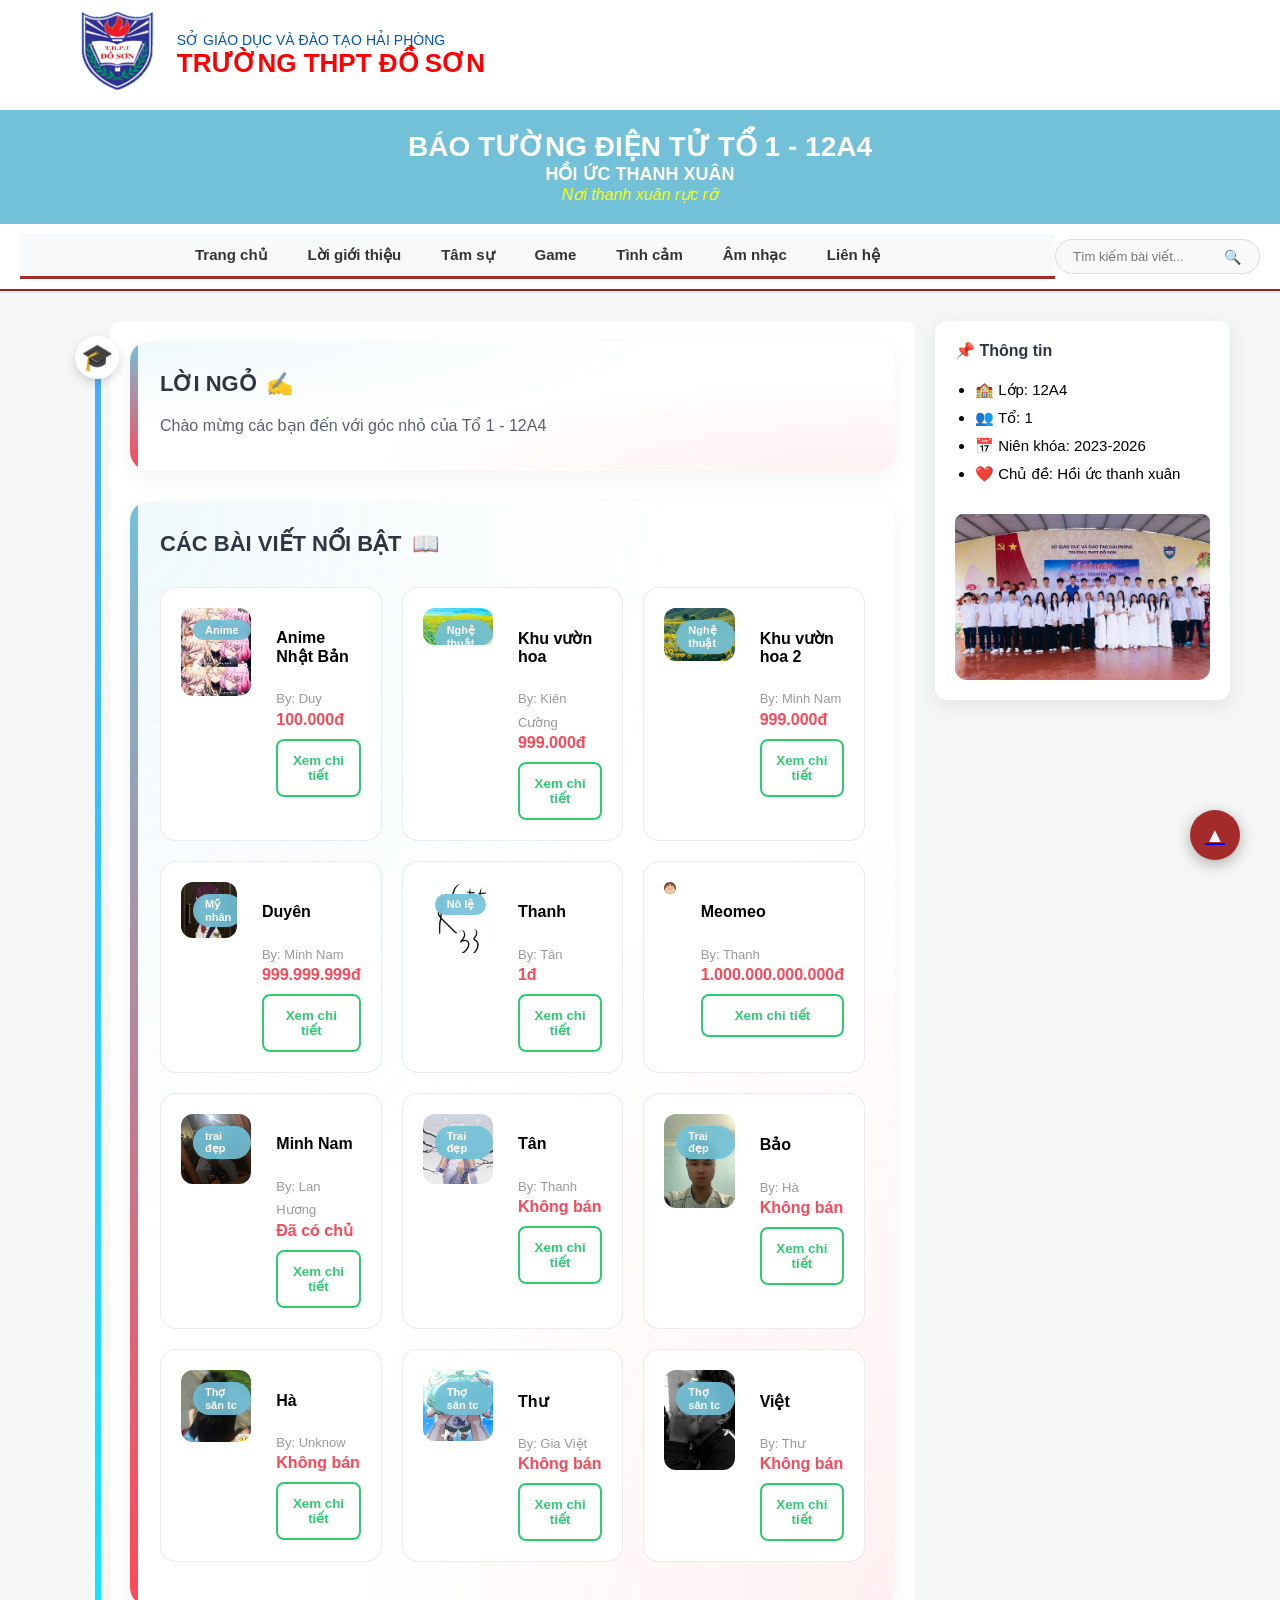
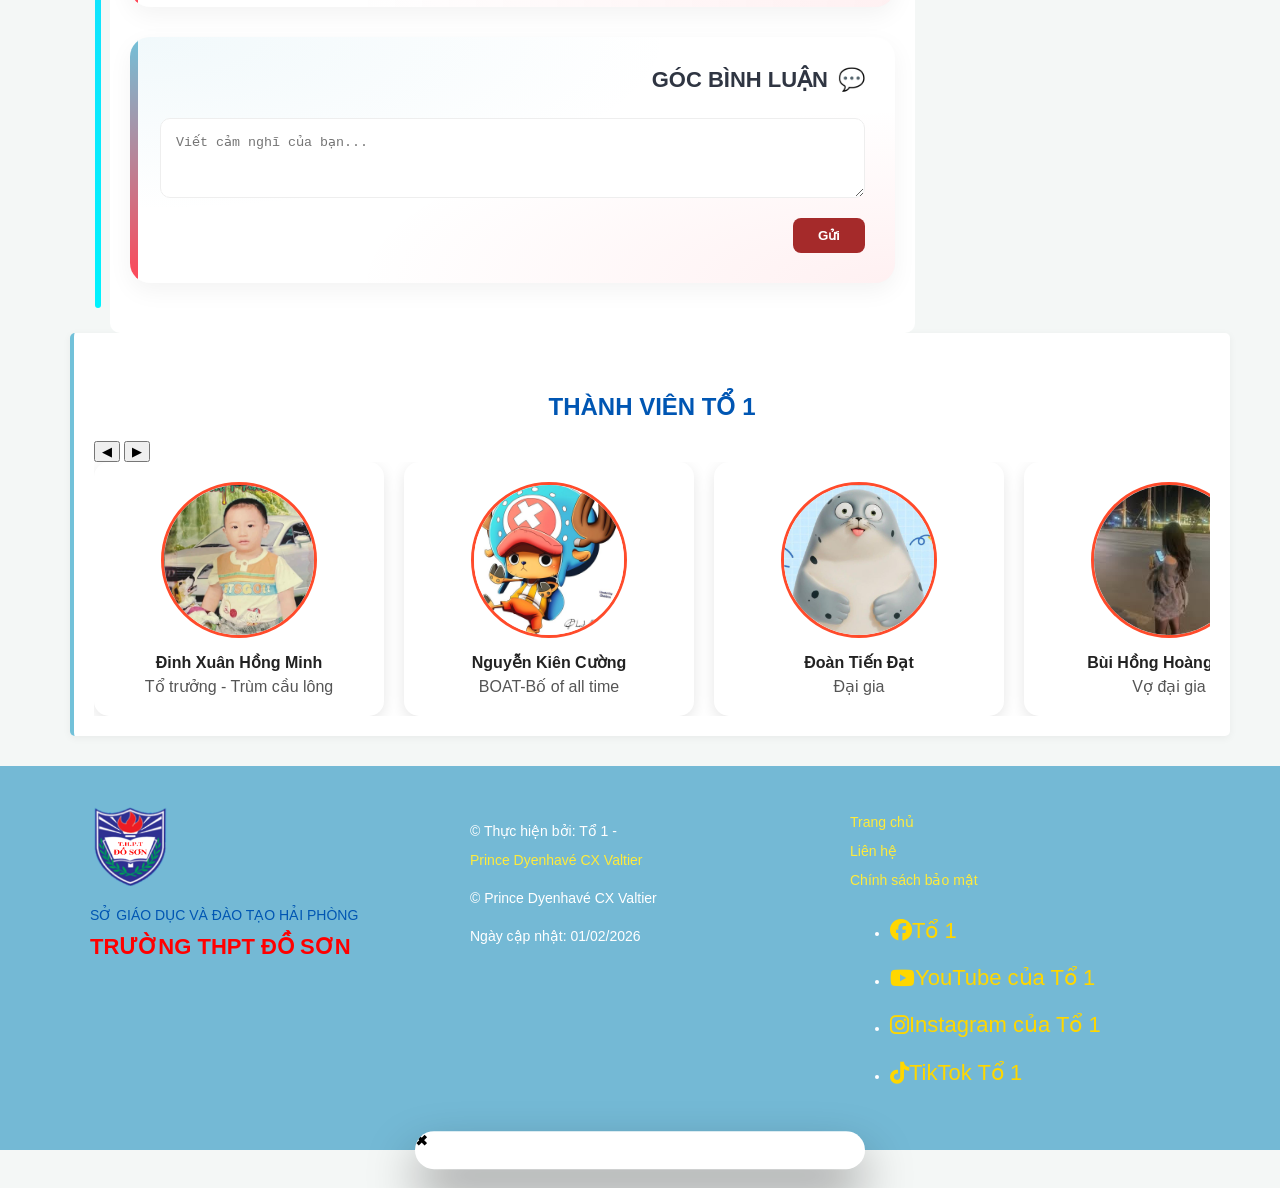
==== commit bcf2a41f: "update20" ====
--- a/index.html
+++ b/index.html
@@ -154,7 +154,7 @@
             </div>
             <div class="art-info">
                 <h4>Duyên</h4>
-                <p class="author">By: Gia Việt</p>
+                <p class="author">By: Minh Nam</p>
                 <div class="art-price">999.999.999đ</div>
                 <button class="view-btn" data-id="duyen">Xem chi tiết</button>
             </div>
@@ -235,6 +235,32 @@
                 <p class="author">By: Unknow</p>
                 <div class="art-price">Không bán</div>
                 <button class="view-btn" data-id="ha">Xem chi tiết</button>
+            </div>
+        </div>
+
+        <div class="art-card">
+            <div class="art-img">
+                <img src="anh1/Thư.jpg" alt="Couple">
+                <span class="art-tag">Thợ săn tc</span>
+            </div>
+            <div class="art-info">
+                <h4>Thư</h4>
+                <p class="author">By: Gia Việt</p>
+                <div class="art-price">Không bán</div>
+                <button class="view-btn" data-id="thu">Xem chi tiết</button>
+            </div>
+        </div>
+
+        <div class="art-card">
+            <div class="art-img">
+                <img src="anh1/Việt.jpg" alt="Thợ săn">
+                <span class="art-tag">Thợ săn tc</span>
+            </div>
+            <div class="art-info">
+                <h4>Việt</h4>
+                <p class="author">By: Thư</p>
+                <div class="art-price">Không bán</div>
+                <button class="view-btn" data-id="viet">Xem chi tiết</button>
             </div>
         </div>
 
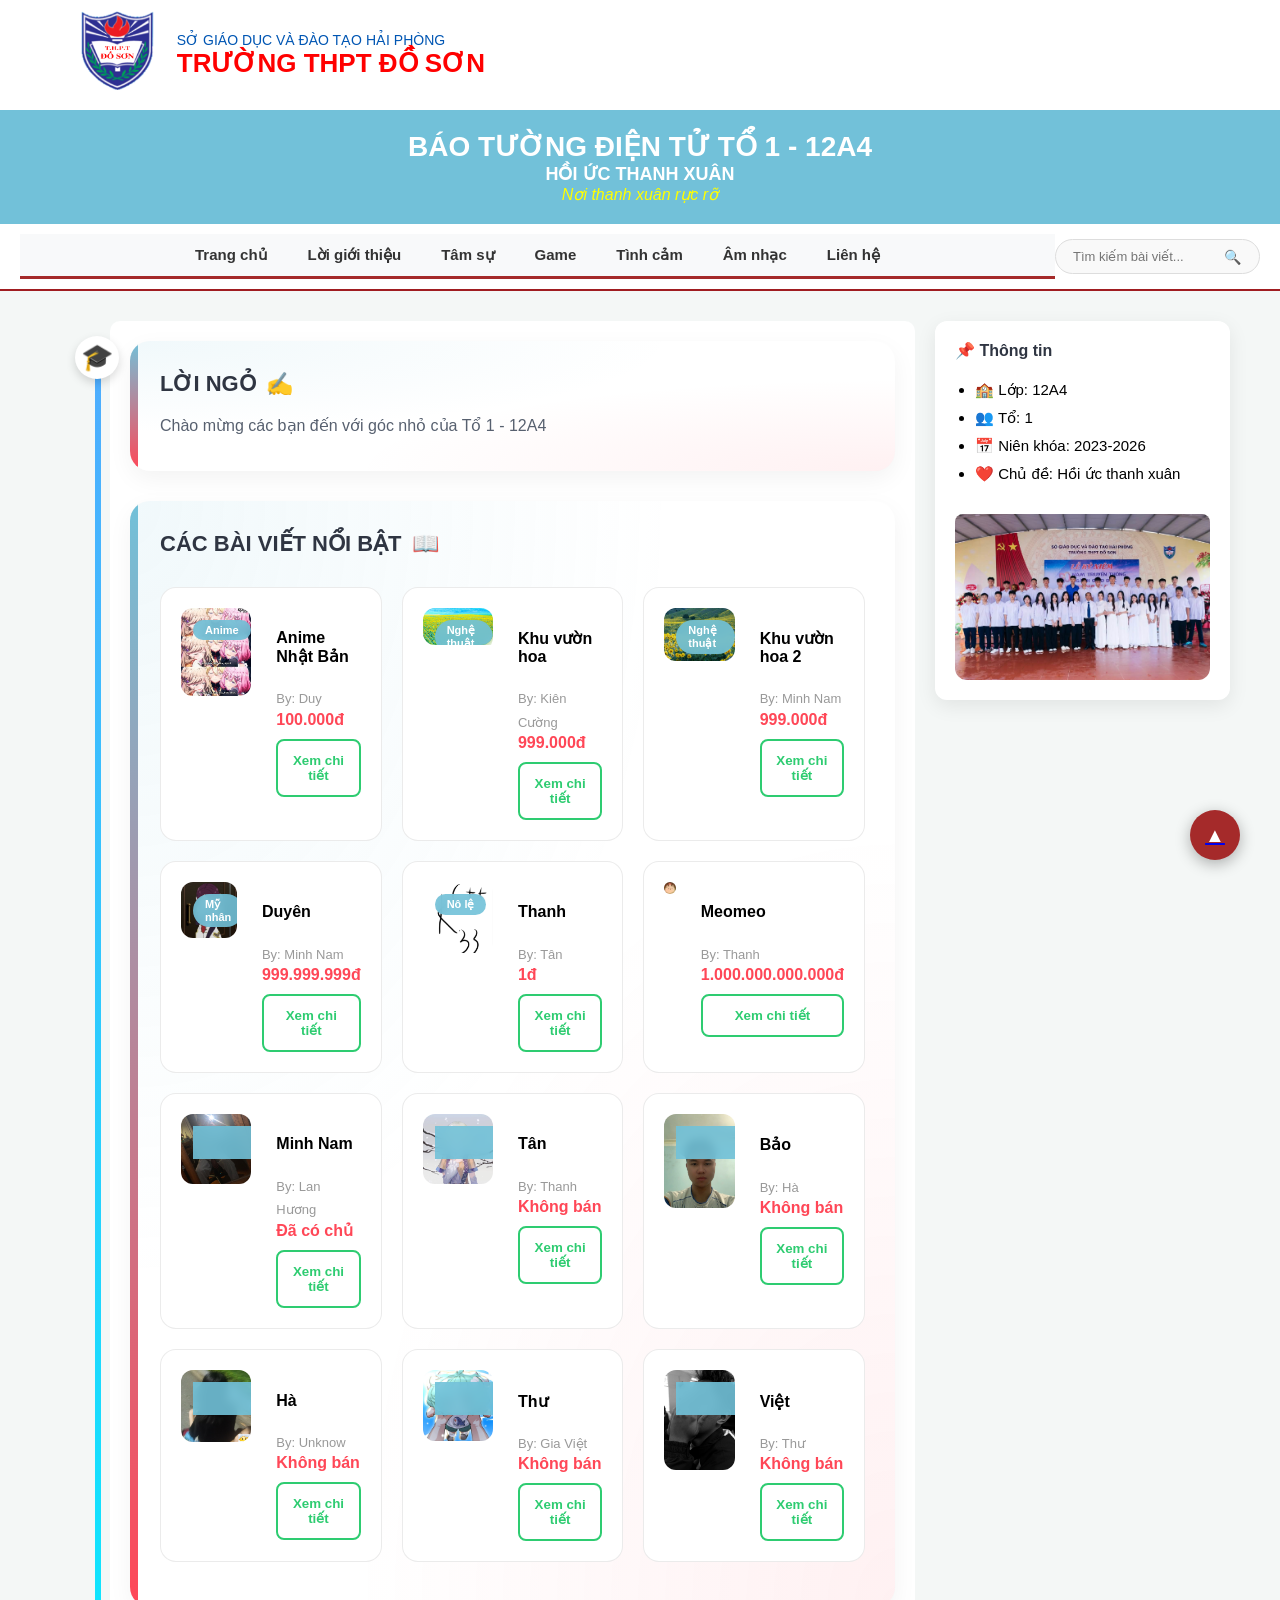
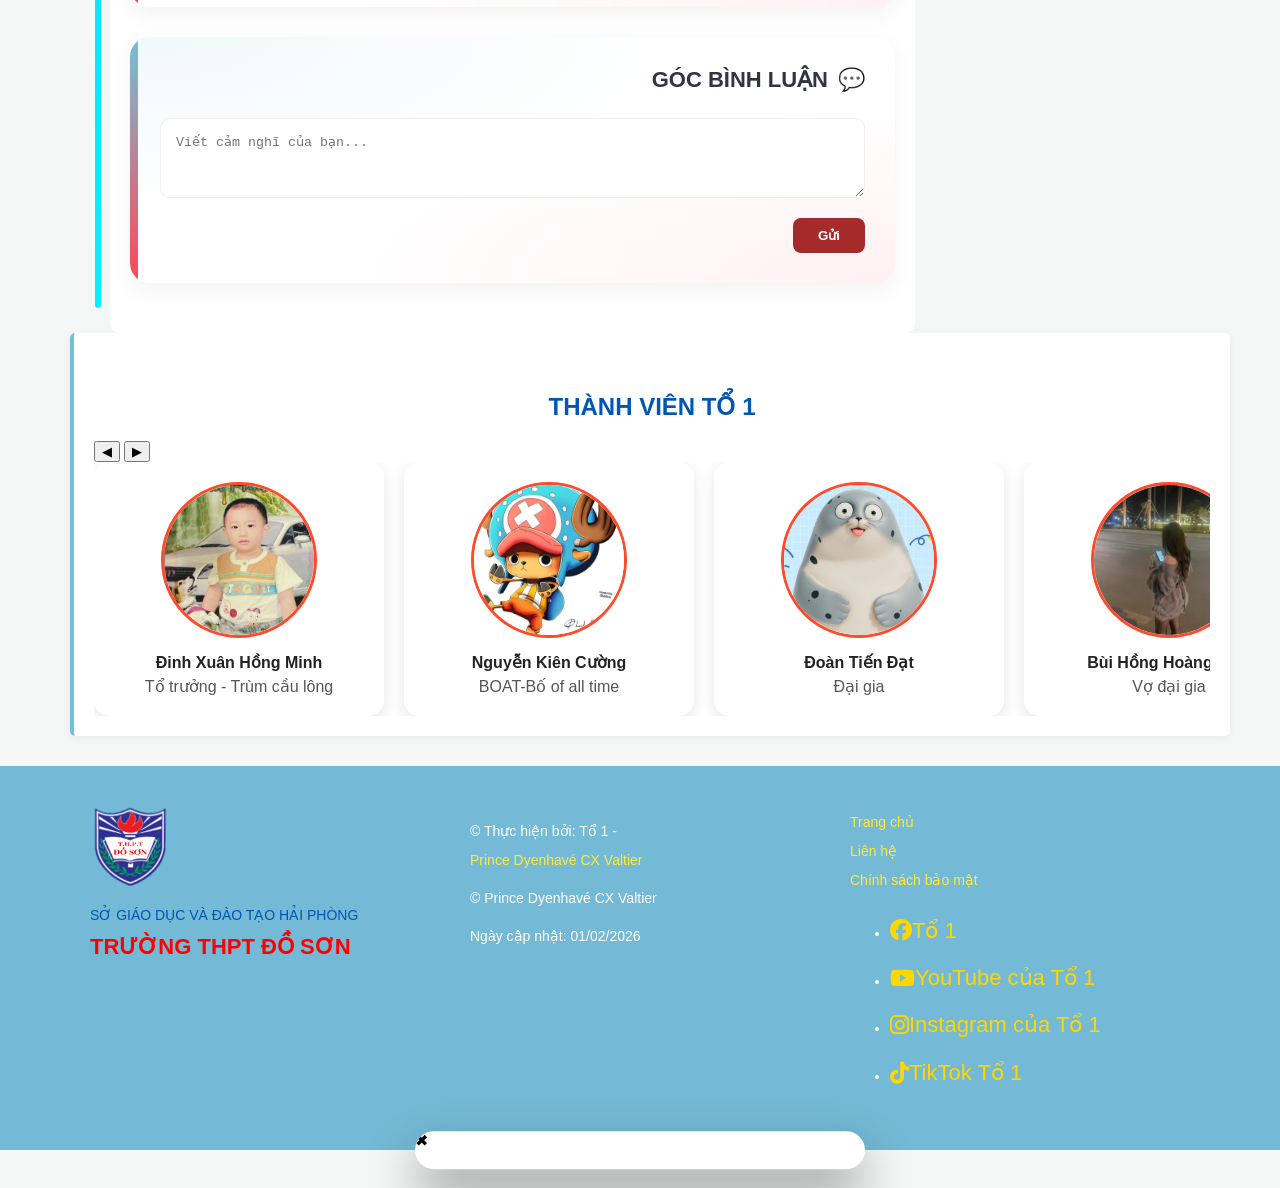
==== commit ed8597ac: "update21" ====
--- a/index.html
+++ b/index.html
@@ -418,7 +418,7 @@
                     </li>
 
                     <li>
-                        <a href="https://www.tiktok.com/@spidermeoo08" target="_blank">
+                        <a href="https://www.facebook.com/mac.an.625106" target="_blank">
                         <i class="fab fa-youtube"></i> 
                         <span> YouTube của Tổ 1</span>
                         </a>
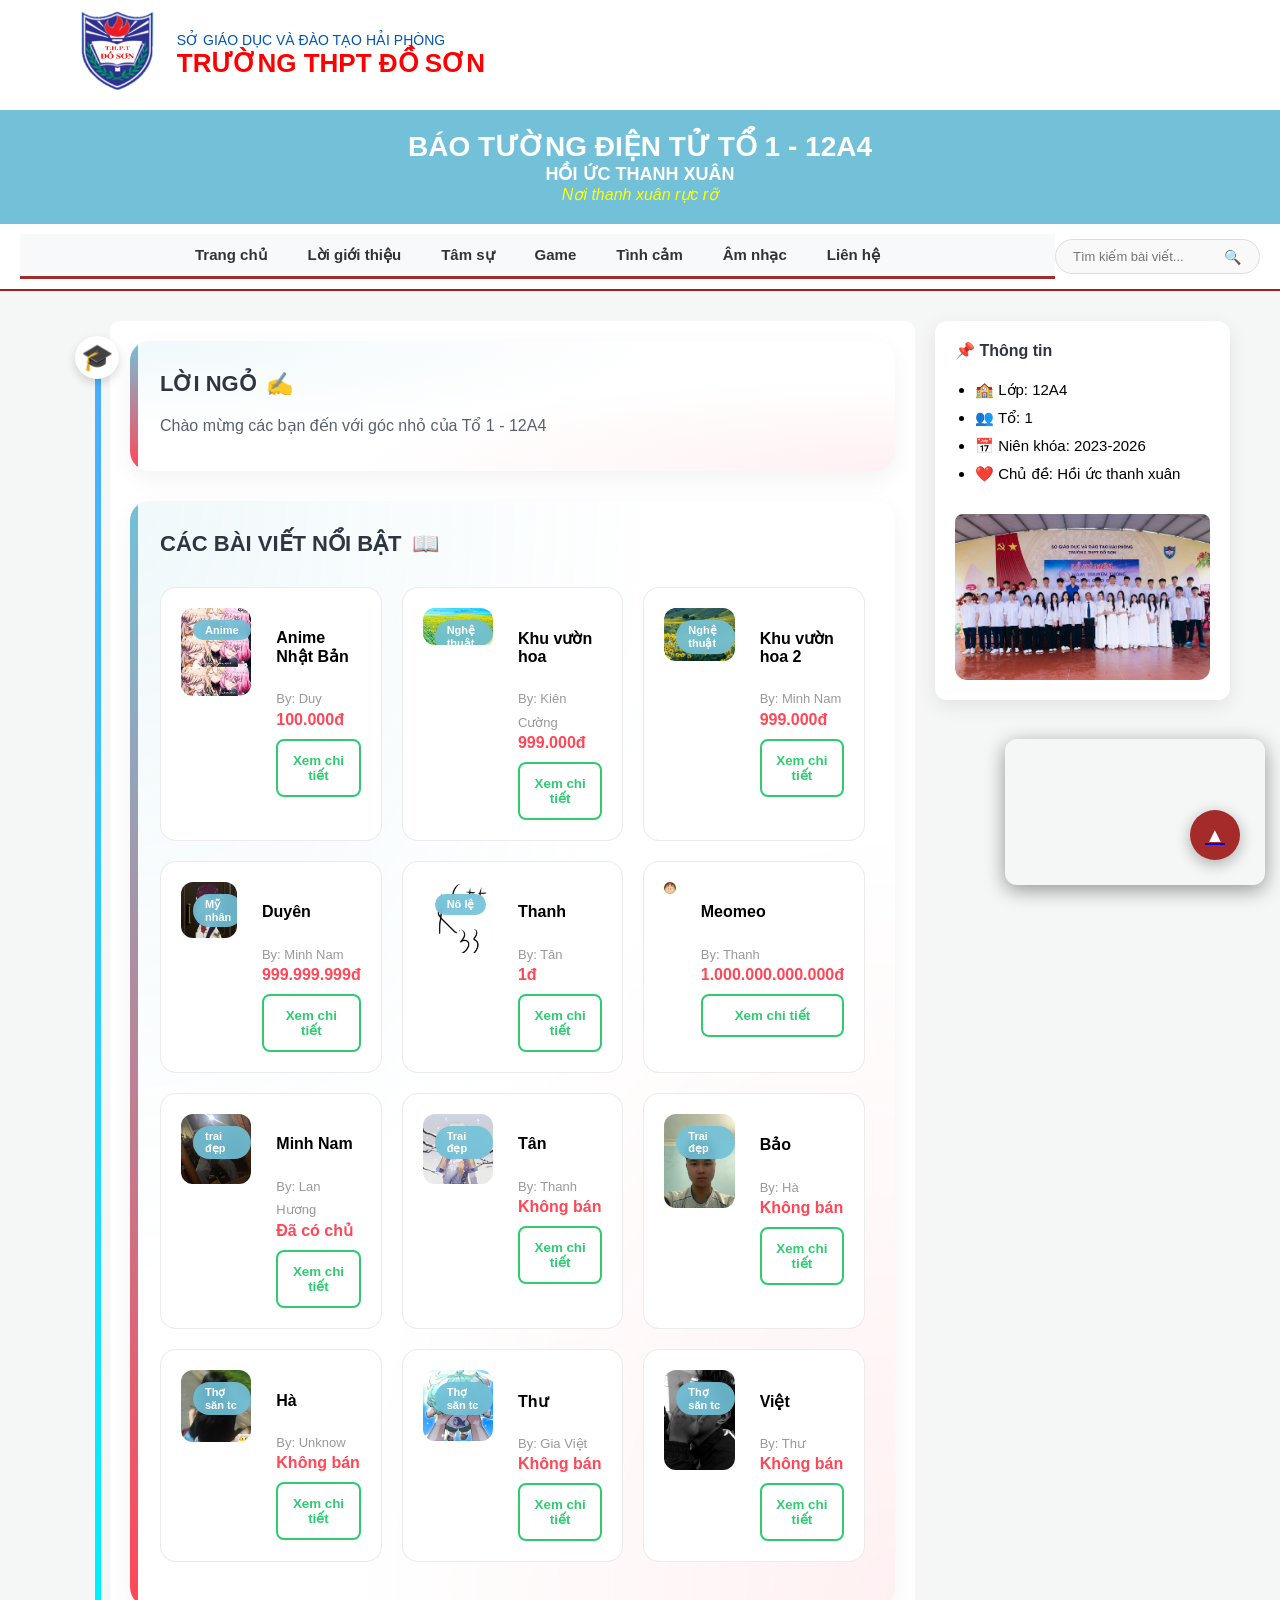
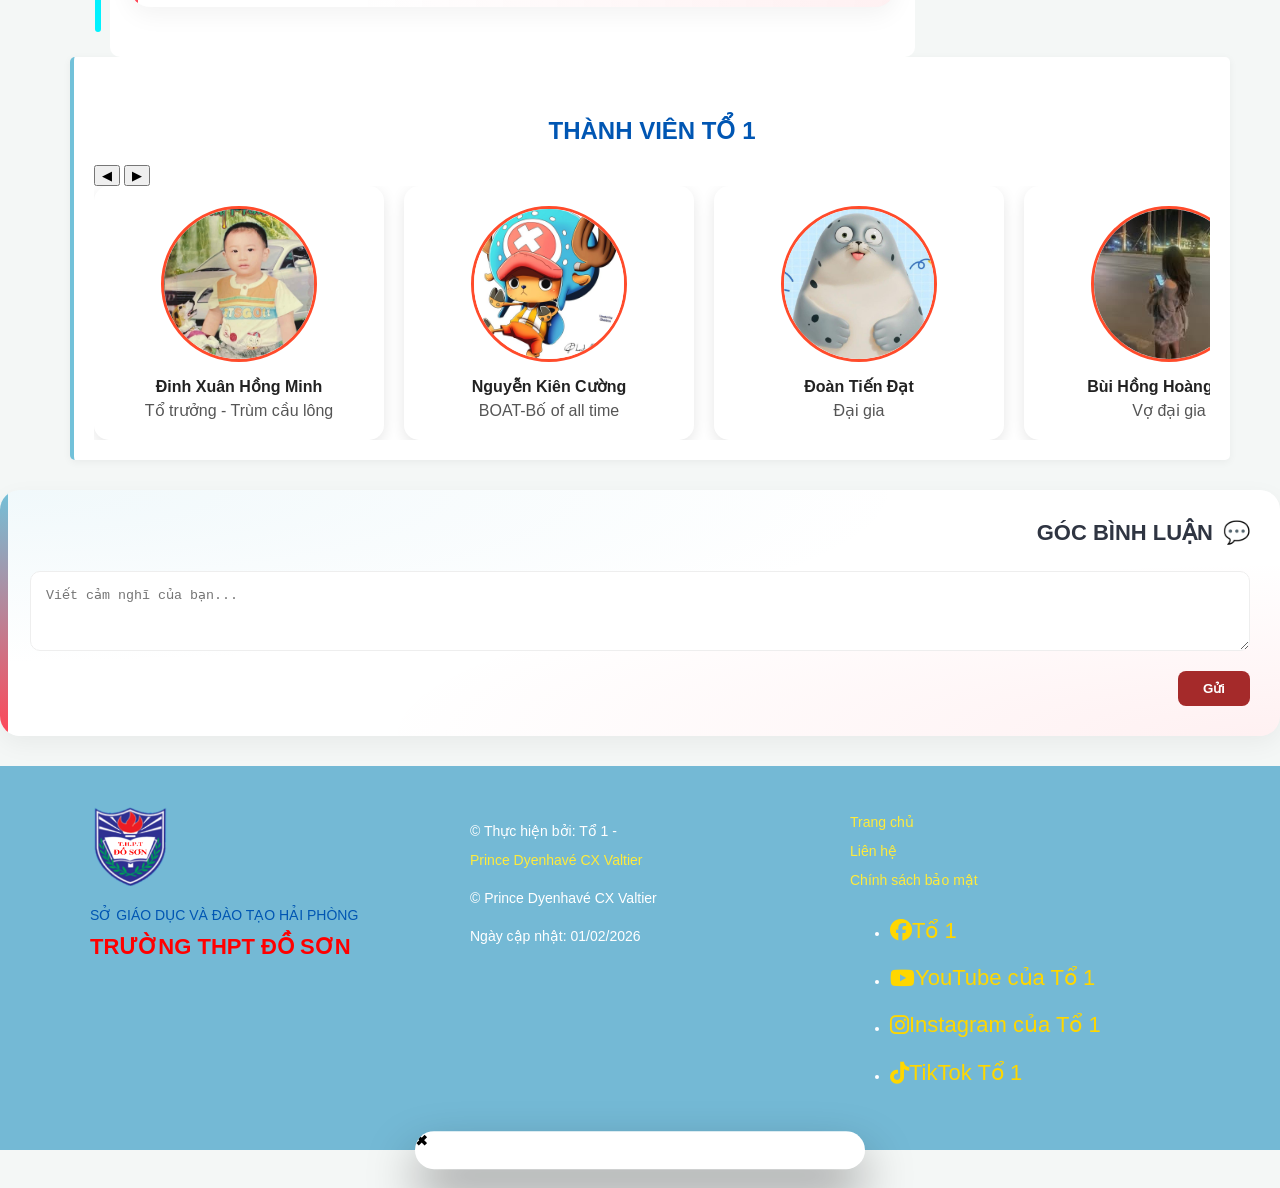
==== commit f03318ec: "update-version add more music and get the embed code from YouTube" ====
--- a/index.html
+++ b/index.html
@@ -267,12 +267,6 @@
         </div> 
 </article>
 
-        <section id="binh-luan" class="content-box">
-            <h3>Góc bình luận</h3>
-            <textarea placeholder="Viết cảm nghĩ của bạn..."></textarea>
-            <button>Gửi</button>
-        </section>
-
     </div> <aside class="sidebar" id="sidebar">
         <h4>📌 Thông tin</h4>
         <ul>
@@ -387,6 +381,12 @@
 </section>
 
 </main>
+
+<section id="binh-luan" class="content-box">
+            <h3>Góc bình luận</h3>
+            <textarea placeholder="Viết cảm nghĩ của bạn..."></textarea>
+            <button>Gửi</button>
+        </section>
         <footer>
             <div class="container footer-grid">
 
@@ -701,5 +701,13 @@
     </div>
 </div>
 <script src="modal/modal.js"></script>
+
+<div id="music-player">
+    <iframe 
+        src="https://www.youtube.com/embed/-XxZTgMWKV0?autoplay=1&loop=1&playlist=ZLWUjPdAJb4"
+        allow="autoplay"
+        frameborder="0">
+    </iframe>
+</div>
 </body>
 </html>
--- a/bai12.css
+++ b/bai12.css
@@ -1225,3 +1225,95 @@
 
 }
 
+
+/* HIỆU ỨNG KHUNG VIỀN ĐẶC BIỆT KHI CLICK */
+
+/* Khi có class này, chúng ta xóa border đỏ mặc định */
+.member-img-wrapper.has-special-frame {
+    border: none !important; 
+    padding: 0;
+    display: flex;
+    justify-content: center;
+    align-items: center;
+}
+
+/* Tạo dải màu xoay phía sau ảnh */
+.member-img-wrapper.has-special-frame::before {
+    content: '';
+    position: absolute;
+    width: 150%; /* To hơn ảnh một chút để lộ viền */
+    height: 150%;
+    background: conic-gradient(transparent, #72C1D9, #FFD700, #ff4757, transparent 40%);
+    animation: rotateFrame 1.5s linear infinite;
+    z-index: 1;
+}
+
+/* Tạo lớp đệm trắng để ảnh không bị dính vào màu xoay */
+.member-img-wrapper.has-special-frame::after {
+    content: '';
+    position: absolute;
+    inset: 4px; /* Độ dày viền */
+    background: white;
+    border-radius: 50%;
+    z-index: 2;
+}
+
+/* Đẩy ảnh lên trên cùng để không bị che */
+.member-img-wrapper.has-special-frame img {
+    position: relative;
+    z-index: 3;
+    border-radius: 50%;
+}
+
+@keyframes rotateFrame {
+    from { transform: rotate(0deg); }
+    to { transform: rotate(360deg); }
+}
+
+/* Thêm hiệu ứng phát sáng nhẹ */
+.member-img-wrapper.has-special-frame {
+    box-shadow: 0 0 15px rgba(114, 193, 217, 0.6);
+}
+
+.member-img-wrapper.has-special-frame {
+    border: none !important;
+    position: relative;
+    padding: 4px; /* Khoảng cách viền */
+}
+.member-img-wrapper.has-special-frame::before {
+    content: "";
+    position: absolute;
+    inset: -2px;
+    background: conic-gradient(from 0deg, transparent, #72C1D9, #FFD700, #ff4757, transparent 50%);
+    border-radius: 50%;
+    animation: rotateFrame 2s linear infinite;
+    z-index: -1;
+}
+@keyframes rotateFrame {
+    from { transform: rotate(0deg); }
+    to { transform: rotate(360deg); }
+}
+.hidden-music {
+    position: fixed;
+    bottom: -200px; /* Đẩy nó xuống dưới hẳn màn hình */
+    left: 0;
+    opacity: 0;
+    pointer-events: none; /* Người dùng không bấm nhầm vào được */
+}
+
+#music-player {
+    position: fixed;
+    bottom: 15px;
+    right: 15px;
+    width: 260px;
+    height: 146px; /* 16:9 */
+    z-index: 9999;
+    box-shadow: 0 5px 20px rgba(0,0,0,0.4);
+    border-radius: 12px;
+    overflow: hidden;
+}
+
+#music-player iframe {
+    width: 100%;
+    height: 100%;
+}
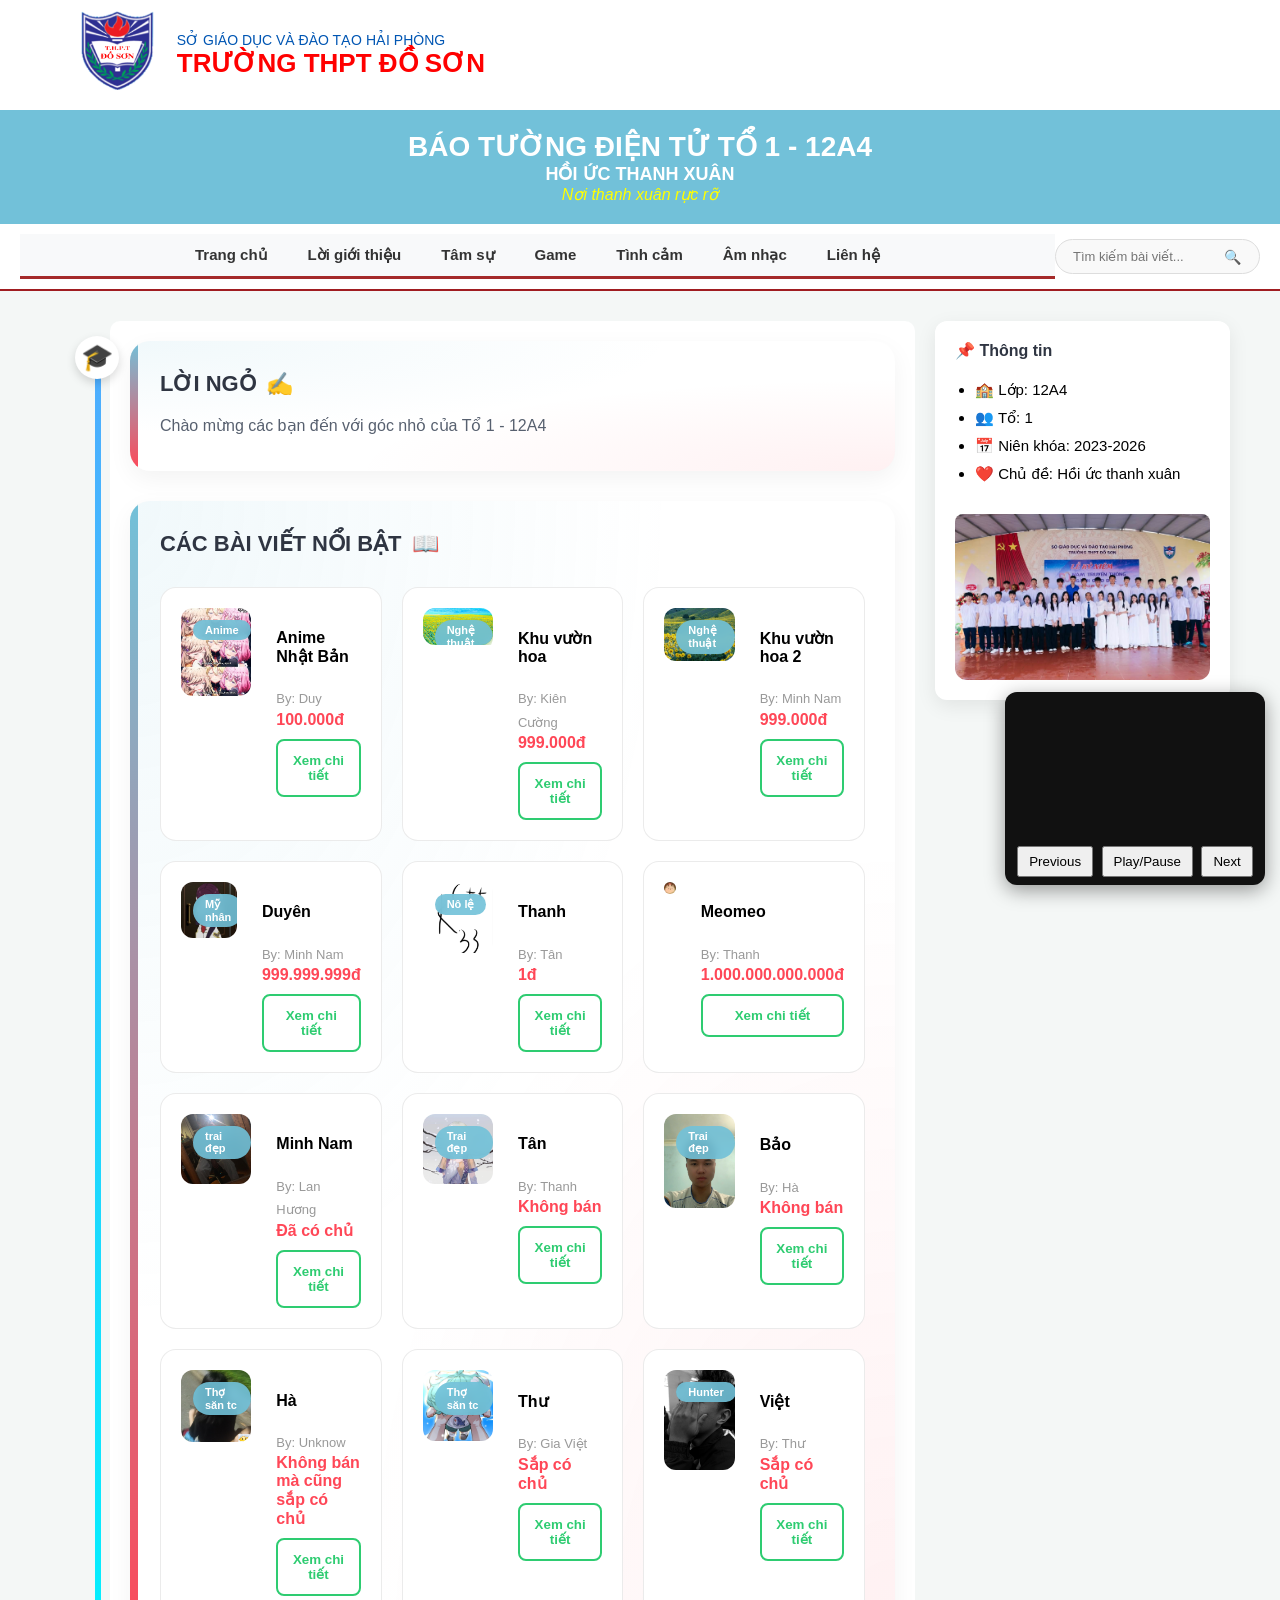
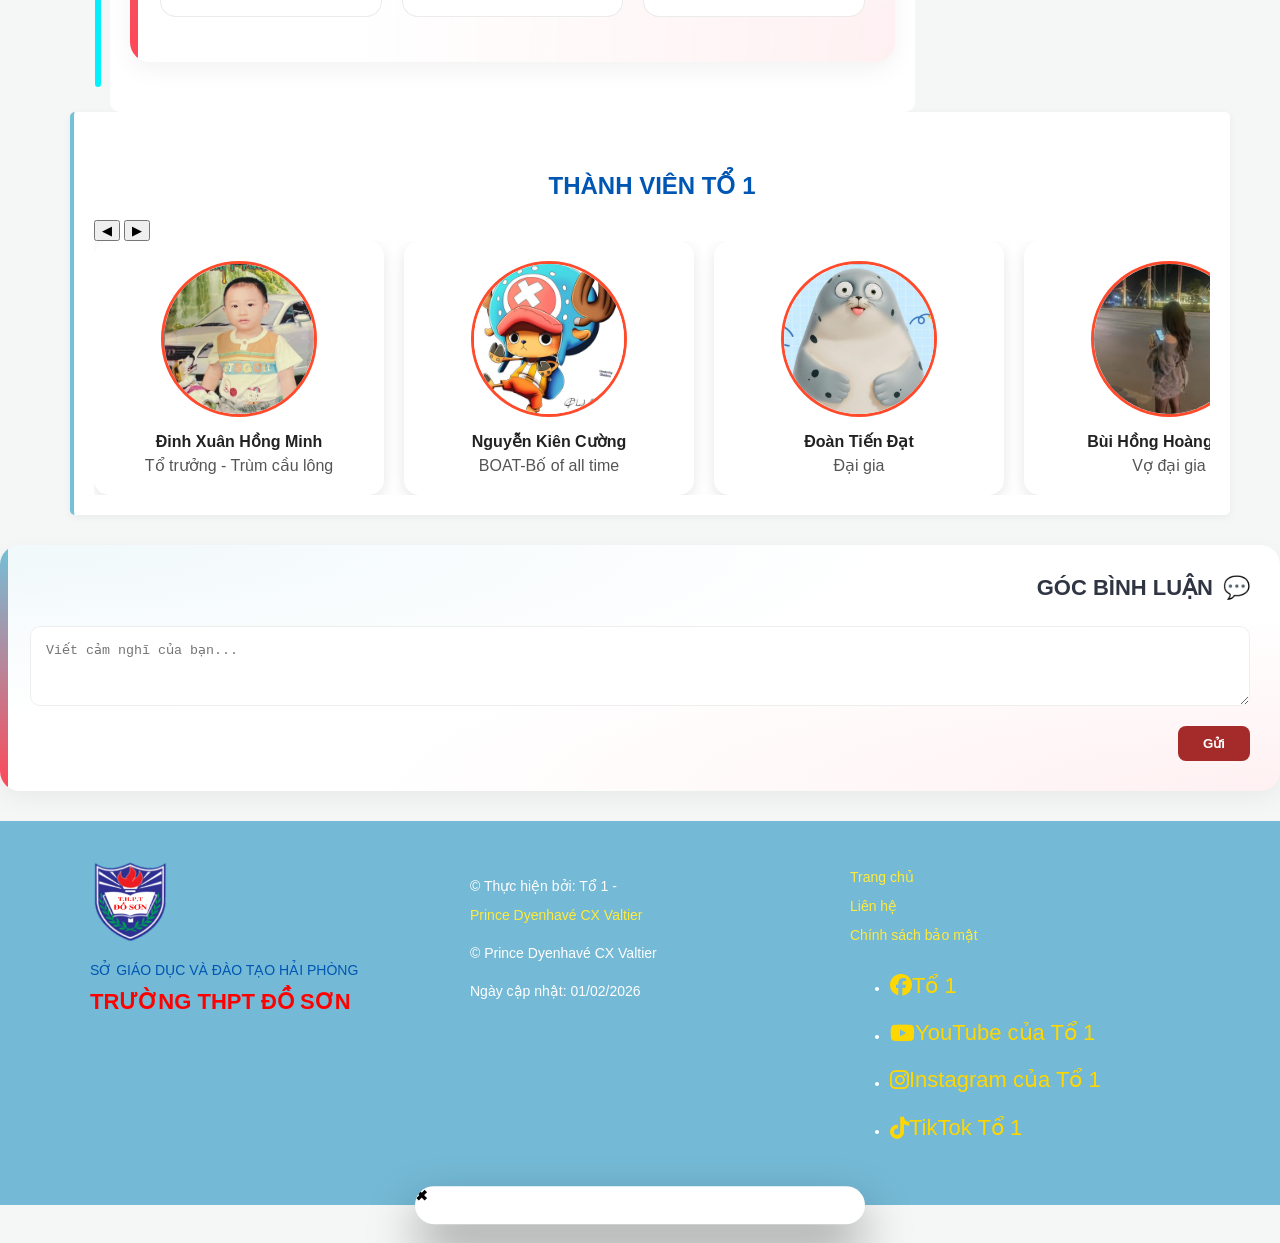
==== commit f1427c2b: "update-Feb2026 descripsion name for more" ====
--- a/index.html
+++ b/index.html
@@ -233,7 +233,7 @@
             <div class="art-info">
                 <h4>Hà</h4>
                 <p class="author">By: Unknow</p>
-                <div class="art-price">Không bán</div>
+                <div class="art-price">Không bán mà cũng sắp có chủ</div>
                 <button class="view-btn" data-id="ha">Xem chi tiết</button>
             </div>
         </div>
@@ -246,7 +246,7 @@
             <div class="art-info">
                 <h4>Thư</h4>
                 <p class="author">By: Gia Việt</p>
-                <div class="art-price">Không bán</div>
+                <div class="art-price">Sắp có chủ</div>
                 <button class="view-btn" data-id="thu">Xem chi tiết</button>
             </div>
         </div>
@@ -254,12 +254,12 @@
         <div class="art-card">
             <div class="art-img">
                 <img src="anh1/Việt.jpg" alt="Thợ săn">
-                <span class="art-tag">Thợ săn tc</span>
+                <span class="art-tag">Hunter</span>
             </div>
             <div class="art-info">
                 <h4>Việt</h4>
                 <p class="author">By: Thư</p>
-                <div class="art-price">Không bán</div>
+                <div class="art-price">Sắp có chủ</div>
                 <button class="view-btn" data-id="viet">Xem chi tiết</button>
             </div>
         </div>
@@ -700,14 +700,24 @@
             </div>
     </div>
 </div>
+
+<div id="music-player">
+   <iframe
+    id="yt-player"
+    width="300"
+    height="170"
+    src=""
+    allow="autoplay"
+    frameborder="0">
+</iframe>
+
+    <div class="controls">
+        <button id="prev">Previous</button>
+        <button id="play">Play/Pause</button>
+        <button id="next">Next</button>
+    </div>
+</div>
+
 <script src="modal/modal.js"></script>
-
-<div id="music-player">
-    <iframe 
-        src="https://www.youtube.com/embed/-XxZTgMWKV0?autoplay=1&loop=1&playlist=ZLWUjPdAJb4"
-        allow="autoplay"
-        frameborder="0">
-    </iframe>
-</div>
 </body>
 </html>
--- a/bai12.css
+++ b/bai12.css
@@ -1293,27 +1293,30 @@
     from { transform: rotate(0deg); }
     to { transform: rotate(360deg); }
 }
-.hidden-music {
-    position: fixed;
-    bottom: -200px; /* Đẩy nó xuống dưới hẳn màn hình */
-    left: 0;
-    opacity: 0;
-    pointer-events: none; /* Người dùng không bấm nhầm vào được */
-}
-
 #music-player {
     position: fixed;
     bottom: 15px;
     right: 15px;
     width: 260px;
-    height: 146px; /* 16:9 */
     z-index: 9999;
     box-shadow: 0 5px 20px rgba(0,0,0,0.4);
     border-radius: 12px;
-    overflow: hidden;
+    background: #111;
 }
 
 #music-player iframe {
     width: 100%;
-    height: 100%;
+    height: 146px;   /* 16:9 */
+    display: block;
+}
+
+.controls {
+    display: flex;
+    justify-content: space-around;
+    padding: 8px;
+}
+
+.controls button {
+    padding: 6px 10px;
+    cursor: pointer;
 }
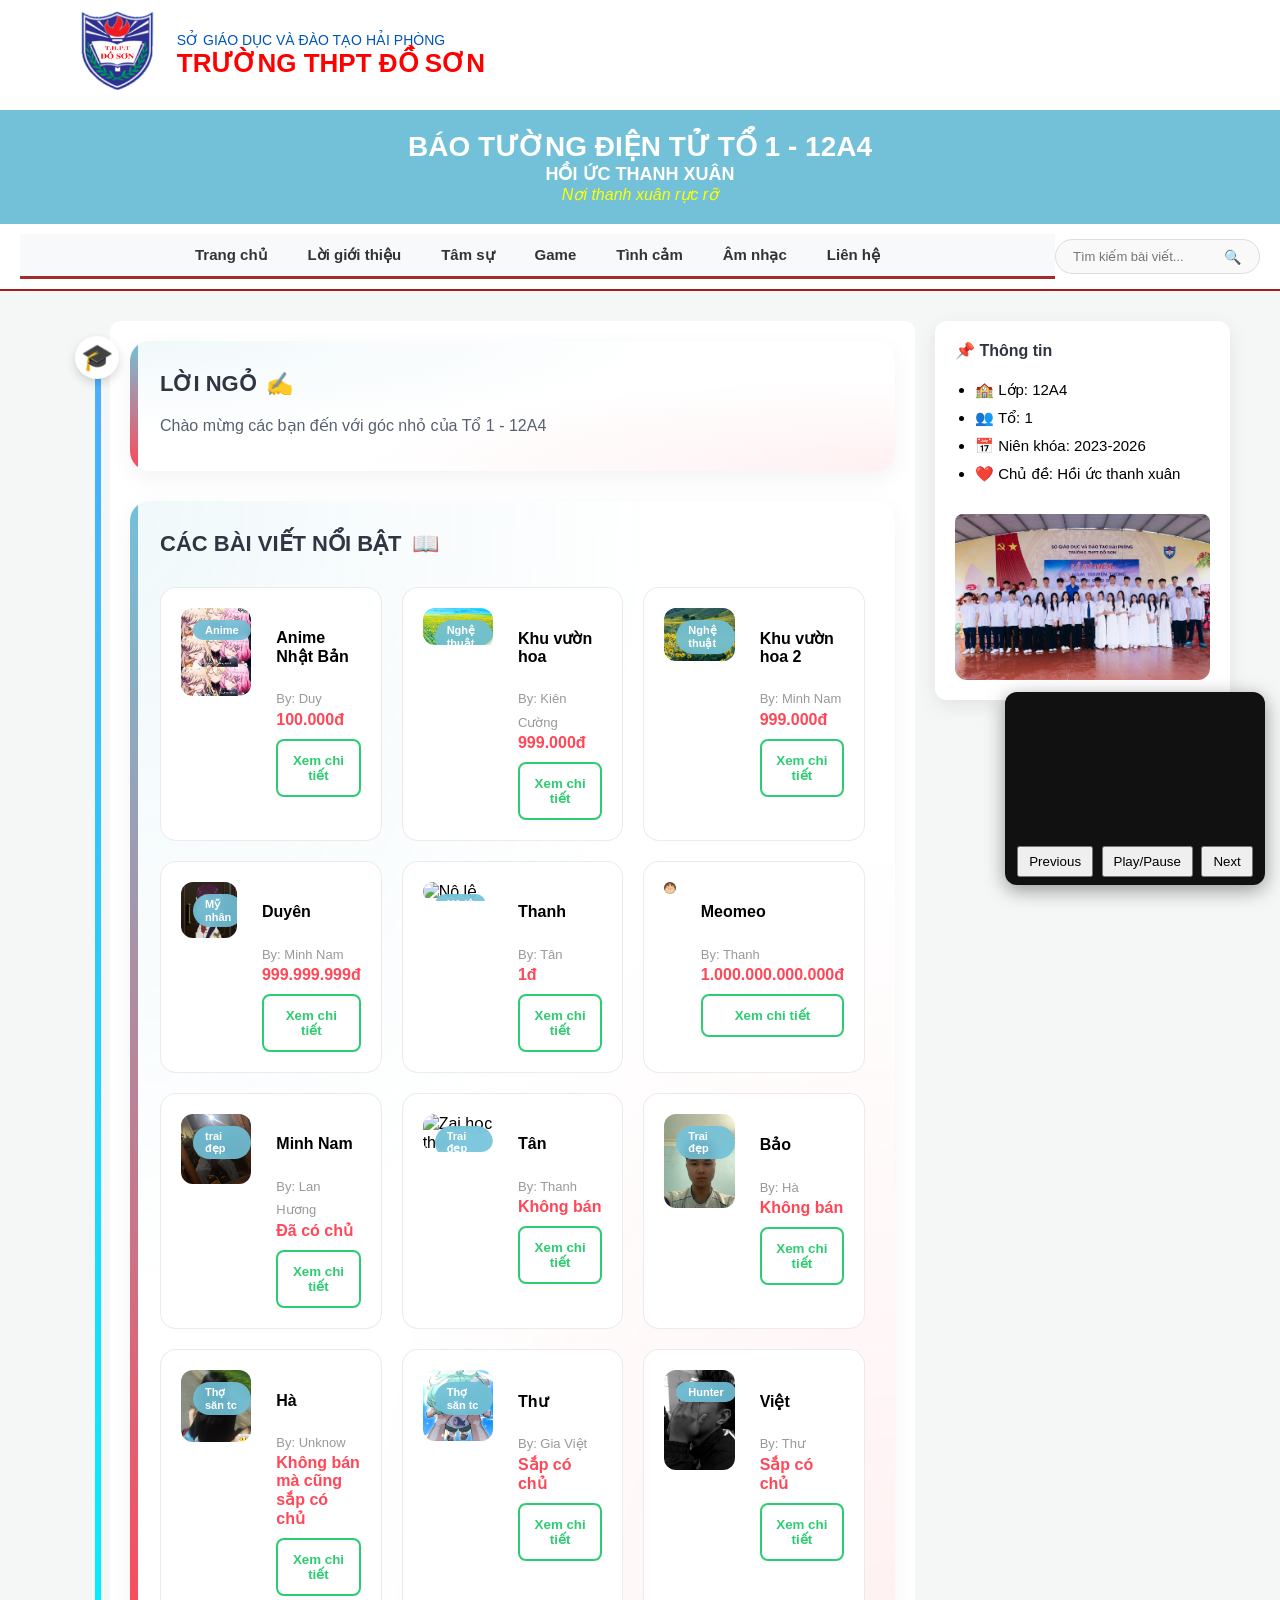
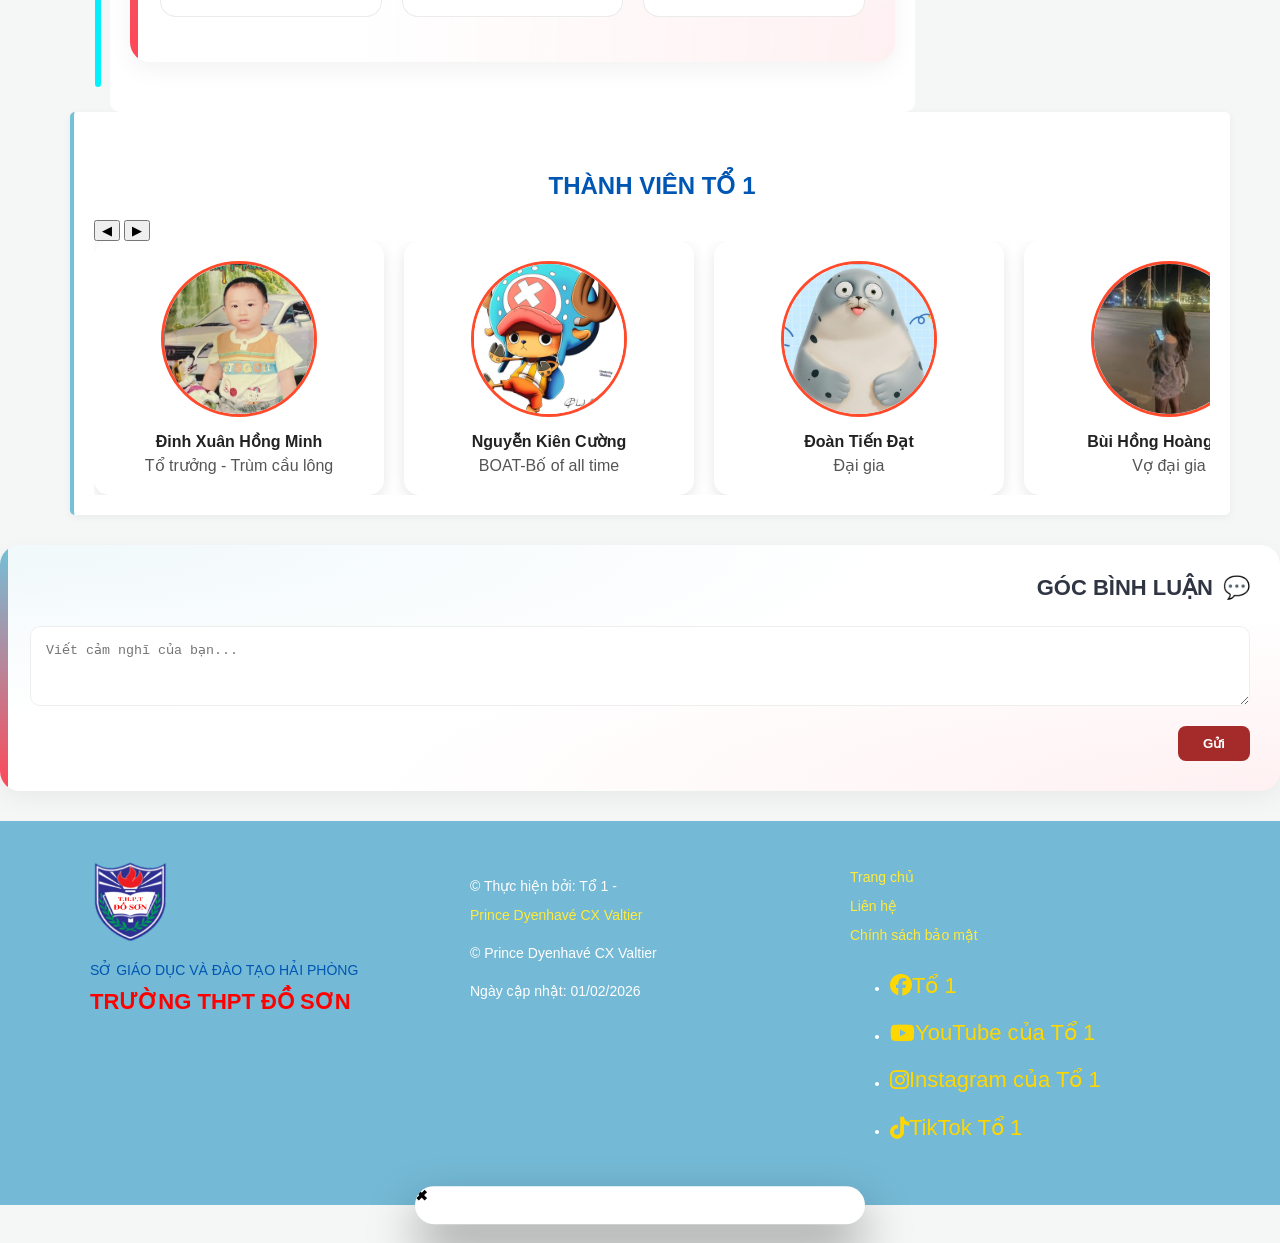
==== commit 587042fe: "update update" ====
--- a/index.html
+++ b/index.html
@@ -276,11 +276,12 @@
             <li>❤️ Chủ đề: Hồi ức thanh xuân</li>
         </ul>
         <div class="picture">
-            <img src="anh1/12A4.jpg" alt="Hình ảnh lớp 12A4" style="width: 100%; border-radius: 8px; margin-top: 15px;">
+            <img src="anh1/Kỷ yếu.JPG" alt="Hình ảnh lớp 12A4" style="width: 100%; border-radius: 8px; margin-top: 15px;">
         </div>
     </aside>
 
-</div> <script src="sidebar/sidebar.js"></script>
+</div> 
+<script src="sidebar/sidebar.js"></script>
 
     <script src="profile/profile.js"></script>
     <section id="members-section">
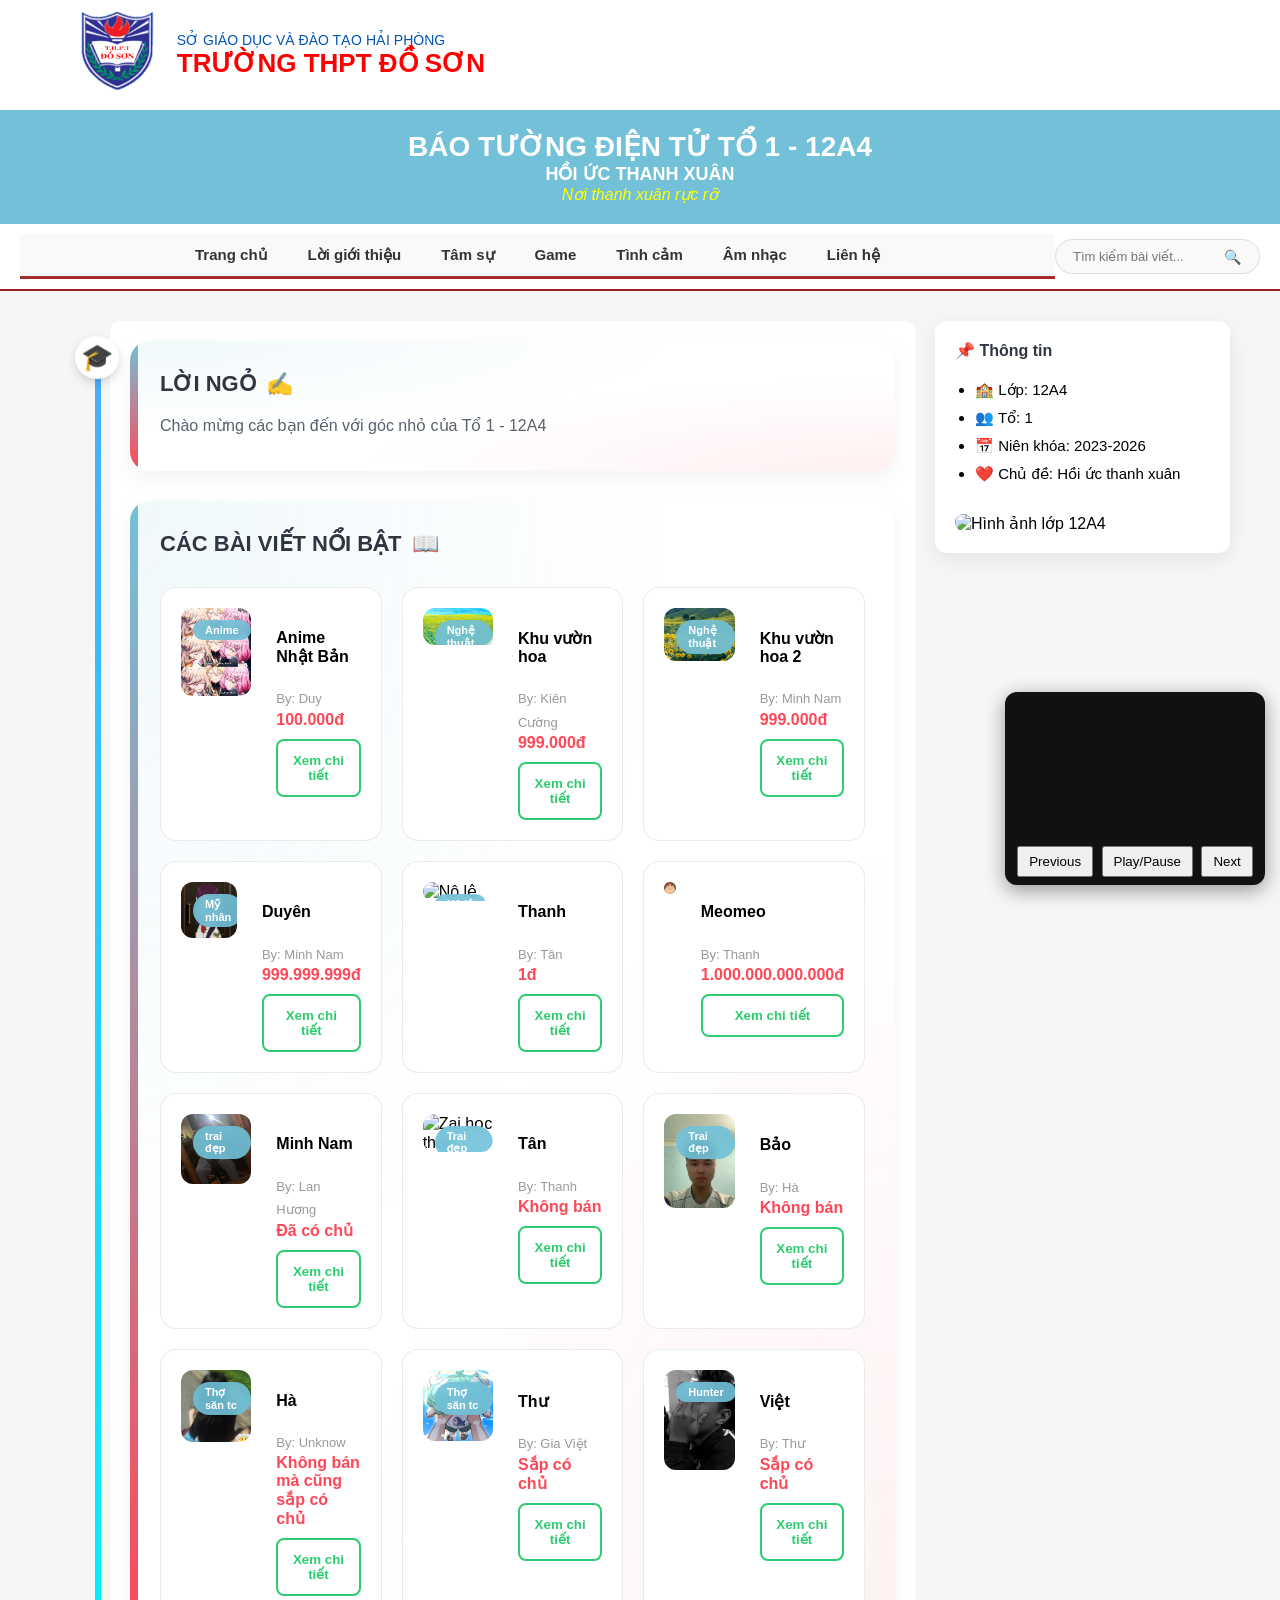
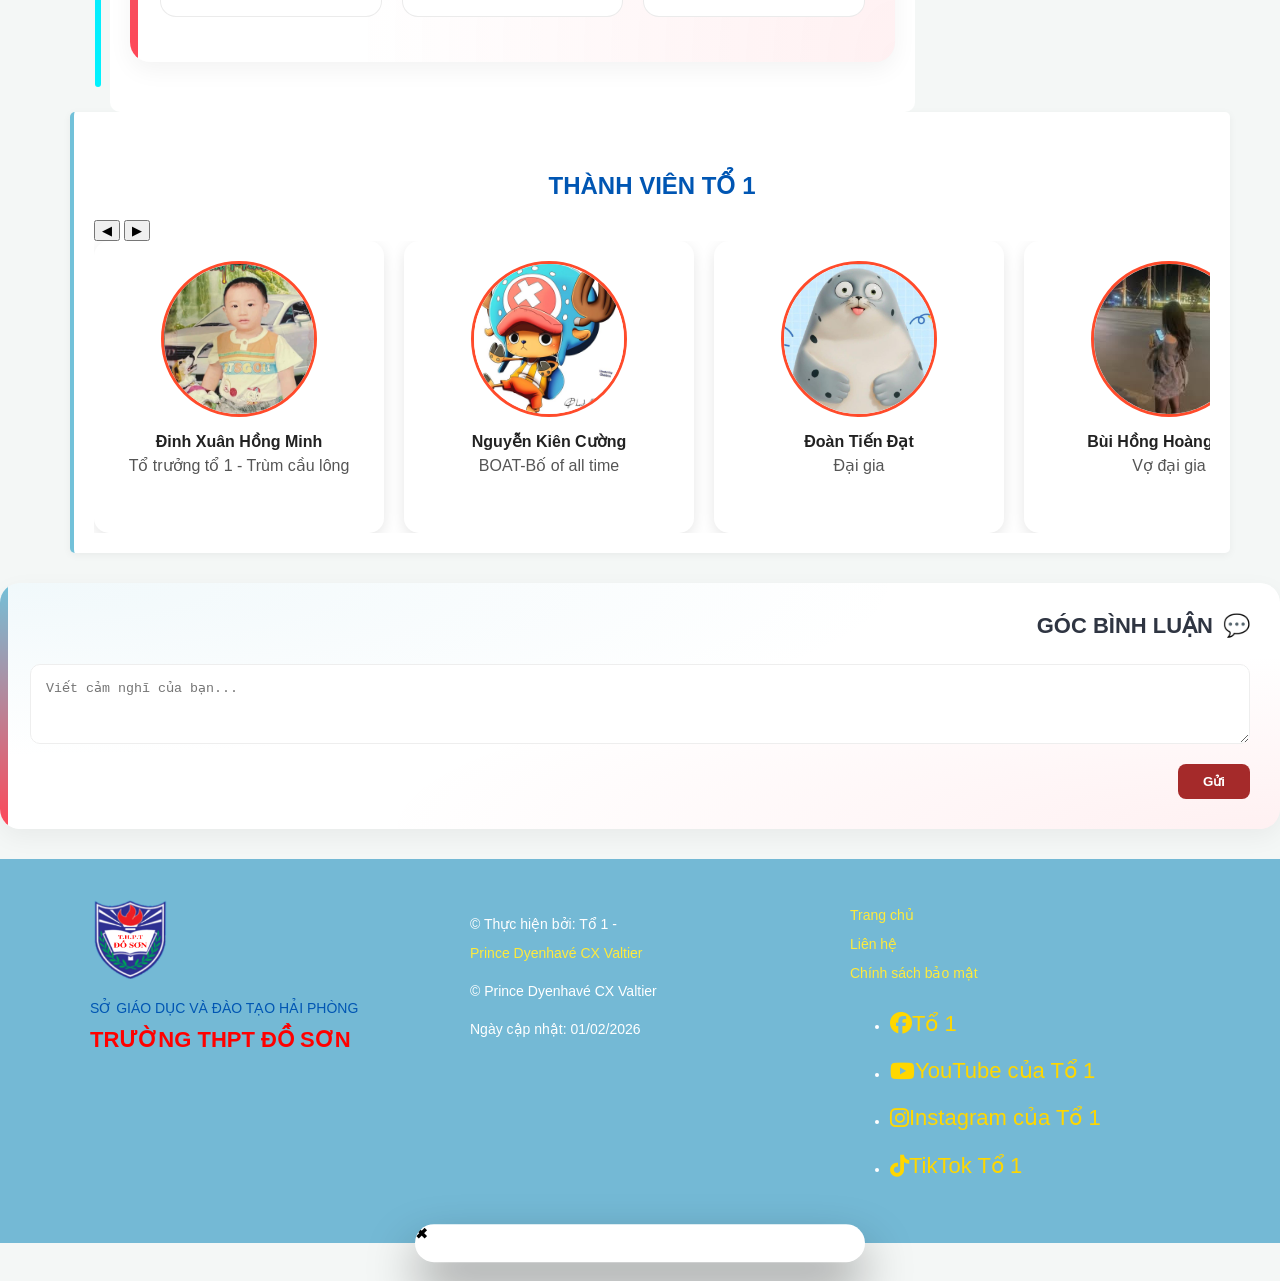
==== commit 8ef2be54: "update20" ====
--- a/index.html
+++ b/index.html
@@ -299,7 +299,7 @@
                 <img src="anh1/ĐinhMinh.png">
             </div>
             <h4>Đinh Xuân Hồng Minh</h4>
-            <p>Tổ trưởng - Trùm cầu lông</p>
+            <p>Tổ trưởng tổ 1 - Trùm cầu lông</p>
         </a>
 
         <a href="#p-cuong" class="member-card">
@@ -375,6 +375,203 @@
             <h4>Nguyễn Xuân Cường</h4>
             <p>Young Prince</p>
         </a>
+
+        <a href="#p-khanh" class="member-card">
+            <div class="member-img-wrapper">
+                <img src="anh1/NgocKhanh.jpg">
+            </div>
+            <h4>Nguyễn Ngọc Khánh</h4>
+            <p>Kĩ sư tương light-Tổ trưởng tổ 2</p>
+        </a>
+
+        <a href="#p-bao" class="member-card">
+            <div class="member-img-wrapper">
+                <img src="anh1/Bảo.JPG">
+            </div>
+            <h4>Đinh Duy Bảo</h4>
+            <p>Vô bất đạo lương - ông hoàng về nhì</p>
+        </a>
+
+        <a href="#p-vanh" class="member-card">
+            <div class="member-img-wrapper">
+                <img src="anh1/Vanh.JPG">
+            </div>
+            <h4>Phạm Văn Việt Anh</h4>
+            <p>Blackhat-hacker </p>
+        </a>
+
+        <a href="#p-tan" class="member-card">
+            <div class="member-img-wrapper">
+                <img src="anh1/Tân.jpg">
+            </div>
+            <h4>Đoàn Mạnh Tân</h4>
+            <p>Thủ khoa khối A- Anime ,wibuuu</p>
+        </a>
+
+        <a href="#p-viet" class="member-card">
+            <div class="member-img-wrapper">
+                <img src="anh1/Gia Việt.JPG">
+            </div>
+            <h4>Hoàng Gia Việt</h4>
+            <p>Sigma boyy</p>
+        </a>
+
+        <a href="#p-hnam" class="member-card">
+            <div class="member-img-wrapper">
+                <img src="anh1/HảiNam.png">
+            </div>
+            <h4>Trần Hải Nam</h4>
+            <p>Nhiệt tình vui tính</p>
+        </a>
+
+
+
+        <a href="#p-thanh" class="member-card">
+            <div class="member-img-wrapper">
+                <img src="anh1/Thanh.jpg">
+            </div>
+            <h4>Bùi Trọng Thanh</h4>
+            <p>Unless guys-Invisible</p>
+        </a>
+
+        <a href="#p-mnam" class="member-card">
+            <div class="member-img-wrapper">
+                <img src="anh1/MinhNam.jpg">
+            </div>
+            <h4>Phạm Minh Nam</h4>
+            <p>Chàng trai hướng nội giàu nhiệt huyết</p>
+        </a>
+
+        <a href="#p-duc" class="member-card">
+            <div class="member-img-wrapper">
+                <img src="anh1/Đức.JPG">
+            </div>
+            <h4>Hoàng Gia Ngọc Đức</h4>
+            <p>Tiền đạo cách- cơn lốc đường biên</p>
+        </a>
+
+        <a href="#p-tuandat" class="member-card">
+            <div class="member-img-wrapper">
+                <img src="anh1/TuanDat.jpg">
+            </div>
+            <h4>Đỗ Tuấn Đạt</h4>
+            <p>Giáo sư kiêm tạt cánh =() </p>
+        </a>
+
+        <a href="#p-tam" class="member-card">
+            <div class="member-img-wrapper">
+                <img src="anh1/Tâm.JPG">
+            </div>
+            <h4>Vũ Thành Tâm</h4>
+            <p>Boy hướng nội nhưng giàu tình cảm</p>
+        </a>
+
+        <a href="#p-duyen" class="member-card">
+            <div class="member-img-wrapper">
+                <img src="anh1/Duyên.JPG">
+            </div>
+            <h4>Cao Thị Mỹ Duyên</h4>
+            <p>Cựu cán bộ siêu cấp cute và tốt bụng "chọn TT là mục tiêu"-Tổ trưởng tổ 3</p>
+        </a>
+
+        <a href="#p-ha" class="member-card">
+            <div class="member-img-wrapper">
+                <img src="anh1/Ngân Hà.JPG">
+            </div>
+            <h4>Phạm Thu Ngân Hà</h4>
+            <p>Nữ chính ngôn tình tìm hoàng tử</p>
+        </a>
+
+        <a href="#p-thu" class="member-card">
+            <div class="member-img-wrapper">
+                <img src="anh1/Minh Thư.JPG">
+            </div>
+            <h4>Lê Hoàng Minh Thư</h4>
+            <p>Người cuồng phim tình cảm - Tổ trưởng tổ 4</p>
+        </a>
+
+        <a href="#p-nhu" class="member-card">
+            <div class="member-img-wrapper">
+                <img src="anh1/Gia Như.JPG">
+            </div>
+            <h4>Lưu Gia Như</h4>
+            <p>Bạn của bạn luôn là mỹ nhân</p>
+        </a>
+
+        <a href="#p-nphuong" class="member-card">
+            <div class="member-img-wrapper">
+                <img src="anh1/Ngô Phương.JPG">
+            </div>
+            <h4>Ngô Thị Phương</h4>
+            <p>Hoa khôi của lớp</p>
+        </a>
+
+        <a href="#p-ttrang" class="member-card">
+            <div class="member-img-wrapper">
+                <img src="anh1/Thuỳ Trang.JPG">
+            </div>
+            <h4>Nguyễn Thị Thuỳ Trang</h4>
+            <p>Cô gái năng nổ nhất lớp</p>
+        </a>
+
+        <a href="#p-duong" class="member-card">
+            <div class="member-img-wrapper">
+                <img src="anh1/Ánh Dương.JPG">
+            </div>
+            <h4>Hoàng Ánh Dương</h4>
+            <p>Lớp trưởng - đại mỹ nhân</p>
+        </a>
+
+        <a href="#p-huong" class="member-card">
+            <div class="member-img-wrapper">
+                <img src="anh1/Lan Hương.JPG">
+            </div>
+            <h4>Ngô Lan Hương</h4>
+            <p>Mỹ nhân gác sổ deathnote</p>
+        </a>
+
+        <a href="#p-hung" class="member-card">
+            <div class="member-img-wrapper">
+                <img src="anh1/Hùng.JPG">
+            </div>
+            <h4>Nguyễn Xuân Hùng</h4>
+            <p>Boy hút gái </p>
+        </a>
+
+        <a href="#p-giang" class="member-card">
+            <div class="member-img-wrapper">
+                <img src="anh1/Gia Giang.JPG">
+            </div>
+            <h4>Hoàng Gia Giang</h4>
+            <p>Tứ hoàng của lớp</p>
+        </a>
+
+        <a href="#p-qhung" class="member-card">
+            <div class="member-img-wrapper">
+                <img src="anh1/Quang Hưng.JPG">
+            </div>
+            <h4>Đỗ Quang Hưng</h4>
+            <p>Lớp phó lao động năng nổ</p>
+        </a>
+
+        <a href="#p-quyet" class="member-card">
+            <div class="member-img-wrapper">
+                <img src="anh1/Anh Quyết.JPG">
+            </div>
+            <h4>Phạm Bảo Anh Quyết</h4>
+            <p>Sigma boyy</p>
+        </a>
+
+        <a href="#p-xkhanh" class="member-card">
+            <div class="member-img-wrapper">
+                <img src="anh1/Xuân Khánh.jpg">
+            </div>
+            <h4>Đinh Xuân Khánh</h4>
+            <p>Boy lạnh lùng</p>
+        </a>
+
+
+
 
     </div>
 </section>
@@ -690,6 +887,510 @@
         </div>
     </div>
 </div>
+
+<div class="profile-modal" id="p-khanh">
+    <div class="overlay"></div>
+    <div class="profile-box info-expanded"> <a href="#" class="close">✖</a>
+        <div class="profile-left">
+            <img src="anh1/NgocKhanh.jpg">
+            <h3>Nguyễn Ngọc Khánh</h3>
+            <p class="role">Kĩ sư tương light - Tổ trưởng tổ 2</p>
+        </div>
+        <div class="profile-right">
+            <h4>Giới thiệu chi tiết</h4>
+            <div class="bio-content">
+                <p><b>Sở trường:</b> Lắp ráp, sửa chữa, gánh team tổ 2</p>
+                <p><b>Tính cách:</b> Trách nhiệm, thực tế, đầu óc logic.</p>
+                <p><b>Thành tích:</b> Tổ trưởng gương mẫu, tương lai xây dựng đất nước.</p>
+                <hr>
+                <p><i>"Học đi đôi với hành, hành đi đôi với tỏi!"</i></p>
+            </div>
+        </div>
+    </div>
+</div>
+
+<div class="profile-modal" id="p-bao">
+    <div class="overlay"></div>
+    <div class="profile-box info-expanded"> <a href="#" class="close">✖</a>
+        <div class="profile-left">
+            <img src="anh1/Bảo.JPG">
+            <h3>Đinh Duy Bảo</h3>
+            <p class="role">Vô bất đạo lương - Ông hoàng về nhì</p>
+        </div>
+        <div class="profile-right">
+            <h4>Giới thiệu chi tiết</h4>
+            <div class="bio-content">
+                <p><b>Sở trường:</b> Luôn có mặt trong top nhưng thích nhường vị trí số 1.</p>
+                <p><b>Tính cách:</b> Điềm tĩnh, bí ẩn, phong thái cao nhân.</p>
+                <p><b>Thành tích:</b> Kỉ lục gia về nhì bền vững nhất lịch sử lớp.</p>
+                <hr>
+                <p><i>"Hạng 2 là sự lựa chọn, không phải định mệnh."</i></p>
+            </div>
+        </div>
+    </div>
+</div>
+
+<div class="profile-modal" id="p-vanh">
+    <div class="overlay"></div>
+    <div class="profile-box info-expanded"> <a href="#" class="close">✖</a>
+        <div class="profile-left">
+            <img src="anh1/Vanh.JPG">
+            <h3>Phạm Văn Việt Anh</h3>
+            <p class="role">Blackhat-hacker</p>
+        </div>
+        <div class="profile-right">
+            <h4>Giới thiệu chi tiết</h4>
+            <div class="bio-content">
+                <p><b>Sở trường:</b> "Dạo chơi" trong hệ thống, bảo mật.</p>
+                <p><b>Tính cách:</b> Nguy hiểm (về mặt kỹ thuật), ít nói làm nhiều.</p>
+                <p><b>Thành tích:</b> Bay màu nhiều tài khoản (đùa thôi).</p>
+                <hr>
+                <p><i>"Password của bạn là gì? Đừng trả lời, tôi biết rồi."</i></p>
+            </div>
+        </div>
+    </div>
+</div>
+
+<div class="profile-modal" id="p-tan">
+    <div class="overlay"></div>
+    <div class="profile-box info-expanded"> <a href="#" class="close">✖</a>
+        <div class="profile-left">
+            <img src="anh1/Tân.jpg">
+            <h3>Đoàn Mạnh Tân</h3>
+            <p class="role">Thủ khoa khối A - Wibu chính hiệu</p>
+        </div>
+        <div class="profile-right">
+            <h4>Giới thiệu chi tiết</h4>
+            <div class="bio-content">
+                <p><b>Sở trường:</b> Toán Lý Hóa & Cày Anime xuyên đêm.</p>
+                <p><b>Tính cách:</b> Sống trong thế giới 2D nhưng điểm số 4D.</p>
+                <p><b>Thành tích:</b> Thủ khoa khối A của lớp.</p>
+                <hr>
+                <p><i>"Sức mạnh của tình bạn và Toán học là vô đối!"</i></p>
+            </div>
+        </div>
+    </div>
+</div>
+
+<div class="profile-modal" id="p-viet">
+    <div class="overlay"></div>
+    <div class="profile-box info-expanded"> <a href="#" class="close">✖</a>
+        <div class="profile-left">
+            <img src="anh1/Gia Việt.JPG">
+            <h3>Hoàng Gia Việt</h3>
+            <p class="role">Sigma boyy</p>
+        </div>
+        <div class="profile-right">
+            <h4>Giới thiệu chi tiết</h4>
+            <div class="bio-content">
+                <p><b>Sở trường:</b> Giữ vững kỷ luật cá nhân, không bị xao nhãng.</p>
+                <p><b>Tính cách:</b> Lạnh lùng, độc lập, tập trung vào mục tiêu.</p>
+                <p><b>Thành tích:</b> Người đàn ông thép của A4.</p>
+                <hr>
+                <p><i>"Đừng làm phiền khi tôi đang xây dựng đế chế."</i></p>
+            </div>
+        </div>
+    </div>
+</div>
+
+<div class="profile-modal" id="p-hnam">
+    <div class="overlay"></div>
+    <div class="profile-box info-expanded"> <a href="#" class="close">✖</a>
+        <div class="profile-left">
+            <img src="anh1/HảiNam.png">
+            <h3>Trần Hải Nam</h3>
+            <p class="role">Nhiệt tình vui tính</p>
+        </div>
+        <div class="profile-right">
+            <h4>Giới thiệu chi tiết</h4>
+            <div class="bio-content">
+                <p><b>Sở trường:</b> Kết nối mọi người, tạo tiếng cười.</p>
+                <p><b>Tính cách:</b> Năng lượng tích cực 24/7.</p>
+                <p><b>Thành tích:</b> Đại sứ hòa bình của lớp.</p>
+                <hr>
+                <p><i>"Ở đâu có Nam, ở đó có niềm vui!"</i></p>
+            </div>
+        </div>
+    </div>
+</div>
+
+<div class="profile-modal" id="p-thanh">
+    <div class="overlay"></div>
+    <div class="profile-box info-expanded"> <a href="#" class="close">✖</a>
+        <div class="profile-left">
+            <img src="anh1/Thanh.jpg">
+            <h3>Bùi Trọng Thanh</h3>
+            <p class="role">Unless guys - Invisible</p>
+        </div>
+        <div class="profile-right">
+            <h4>Giới thiệu chi tiết</h4>
+            <div class="bio-content">
+                <p><b>Sở trường:</b> Ẩn thân chi thuật.</p>
+                <p><b>Tính cách:</b> Trầm lặng, đôi khi như không tồn tại nhưng luôn xuất hiện đúng lúc.</p>
+                <p><b>Thành tích:</b> Bậc thầy tàng hình trong các giờ kiểm tra.</p>
+                <hr>
+                <p><i>"Bạn không nhìn thấy tôi, nhưng tôi thấy bạn."</i></p>
+            </div>
+        </div>
+    </div>
+</div>
+
+<div class="profile-modal" id="p-mnam">
+    <div class="overlay"></div>
+    <div class="profile-box info-expanded"> <a href="#" class="close">✖</a>
+        <div class="profile-left">
+            <img src="anh1/MinhNam.jpg">
+            <h3>Phạm Minh Nam</h3>
+            <p class="role">Chàng trai hướng nội giàu nhiệt huyết</p>
+        </div>
+        <div class="profile-right">
+            <h4>Giới thiệu chi tiết</h4>
+            <div class="bio-content">
+                <p><b>Sở trường:</b> Suy nghĩ sâu sắc, làm việc âm thầm.</p>
+                <p><b>Tính cách:</b> Bên ngoài tĩnh lặng, bên trong bùng cháy.</p>
+                <p><b>Thành tích:</b> Người giữ lửa thầm lặng cho tập thể.</p>
+                <hr>
+                <p><i>"Im lặng là vàng, nhưng nhiệt huyết là kim cương."</i></p>
+            </div>
+        </div>
+    </div>
+</div>
+
+<div class="profile-modal" id="p-duc">
+    <div class="overlay"></div>
+    <div class="profile-box info-expanded"> <a href="#" class="close">✖</a>
+        <div class="profile-left">
+            <img src="anh1/Đức.JPG">
+            <h3>Hoàng Gia Ngọc Đức</h3>
+            <p class="role">Tiền đạo cánh - Cơn lốc đường biên</p>
+        </div>
+        <div class="profile-right">
+            <h4>Giới thiệu chi tiết</h4>
+            <div class="bio-content">
+                <p><b>Sở trường:</b> Bứt tốc, quẩy nát hành lang cánh.</p>
+                <p><b>Tính cách:</b> Tốc độ, dứt khoát.</p>
+                <p><b>Thành tích:</b> Chiếc F1 của đội bóng lớp.</p>
+                <hr>
+                <p><i>"Thấy khói xe là thấy tôi."</i></p>
+            </div>
+        </div>
+    </div>
+</div>
+
+<div class="profile-modal" id="p-tuandat">
+    <div class="overlay"></div>
+    <div class="profile-box info-expanded"> <a href="#" class="close">✖</a>
+        <div class="profile-left">
+            <img src="anh1/TuanDat.jpg">
+            <h3>Đỗ Tuấn Đạt</h3>
+            <p class="role">Giáo sư kiêm tạt cánh</p>
+        </div>
+        <div class="profile-right">
+            <h4>Giới thiệu chi tiết</h4>
+            <div class="bio-content">
+                <p><b>Sở trường:</b> Lý thuyết đầy mình và những quả tạt hình trái chuối.</p>
+                <p><b>Tính cách:</b> Uyên bác nhưng không kém phần lầy lội.</p>
+                <p><b>Thành tích:</b> Chuyên gia kiến tạo cho các tiền đạo.</p>
+                <hr>
+                <p><i>"Theo tính toán của tôi, bóng sẽ vào lưới!"</i></p>
+            </div>
+        </div>
+    </div>
+</div>
+
+<div class="profile-modal" id="p-tam">
+    <div class="overlay"></div>
+    <div class="profile-box info-expanded"> <a href="#" class="close">✖</a>
+        <div class="profile-left">
+            <img src="anh1/Tâm.JPG">
+            <h3>Vũ Thành Tâm</h3>
+            <p class="role">Boy hướng nội nhưng giàu tình cảm</p>
+        </div>
+        <div class="profile-right">
+            <h4>Giới thiệu chi tiết</h4>
+            <div class="bio-content">
+                <p><b>Sở trường:</b> Lắng nghe và thấu hiểu.</p>
+                <p><b>Tính cách:</b> Ấm áp, chân thành, hay giúp đỡ mọi người.</p>
+                <p><b>Thành tích:</b> Người bạn quốc dân.</p>
+                <hr>
+                <p><i>"Sống chậm lại để yêu thương nhiều hơn."</i></p>
+            </div>
+        </div>
+    </div>
+</div>
+
+<div class="profile-modal" id="p-duyen">
+    <div class="overlay"></div>
+    <div class="profile-box info-expanded"> <a href="#" class="close">✖</a>
+        <div class="profile-left">
+            <img src="anh1/Duyên.JPG">
+            <h3>Cao Thị Mỹ Duyên</h3>
+            <p class="role">Tổ trưởng tổ 3 - Cựu cán bộ siêu cấp cute</p>
+        </div>
+        <div class="profile-right">
+            <h4>Giới thiệu chi tiết</h4>
+            <div class="bio-content">
+                <p><b>Sở trường:</b> Quản lý tổ, lan tỏa sự dễ thương.</p>
+                <p><b>Tính cách:</b> Tốt bụng, năng nổ, mục tiêu rõ ràng.</p>
+                <p><b>Thành tích:</b> "Chọn TT là mục tiêu", tổ trưởng quyền lực.</p>
+                <hr>
+                <p><i>"Cute là một loại năng lượng, và tôi có rất nhiều!"</i></p>
+            </div>
+        </div>
+    </div>
+</div>
+
+<div class="profile-modal" id="p-ha">
+    <div class="overlay"></div>
+    <div class="profile-box info-expanded"> <a href="#" class="close">✖</a>
+        <div class="profile-left">
+            <img src="anh1/Ngân Hà.JPG">
+            <h3>Phạm Thu Ngân Hà</h3>
+            <p class="role">Nữ chính ngôn tình</p>
+        </div>
+        <div class="profile-right">
+            <h4>Giới thiệu chi tiết</h4>
+            <div class="bio-content">
+                <p><b>Sở trường:</b> Mộng mơ, đọc truyện, tìm kiếm hoàng tử.</p>
+                <p><b>Tính cách:</b> Dịu dàng, đằm thắm đúng chuẩn nữ chính.</p>
+                <p><b>Thành tích:</b> Người sở hữu nhiều kịch bản lãng mạn nhất lớp.</p>
+                <hr>
+                <p><i>"Hoàng tử ơi, anh ở đâu thế?"</i></p>
+            </div>
+        </div>
+    </div>
+</div>
+
+<div class="profile-modal" id="p-thu">
+    <div class="overlay"></div>
+    <div class="profile-box info-expanded"> <a href="#" class="close">✖</a>
+        <div class="profile-left">
+            <img src="anh1/Minh Thư.JPG">
+            <h3>Lê Hoàng Minh Thư</h3>
+            <p class="role">Tổ trưởng tổ 4 - Fan cuồng phim tình cảm</p>
+        </div>
+        <div class="profile-right">
+            <h4>Giới thiệu chi tiết</h4>
+            <div class="bio-content">
+                <p><b>Sở trường:</b> Review phim, điều hành tổ 4 cực gắt.</p>
+                <p><b>Tính cách:</b> Mạnh mẽ bên ngoài, tâm hồn "drama" bên trong.</p>
+                <p><b>Thành tích:</b> Xem hết kho phim của Netflix.</p>
+                <hr>
+                <p><i>"Cuộc đời là một bộ phim, và tôi là đạo diễn của đời mình."</i></p>
+            </div>
+        </div>
+    </div>
+</div>
+
+<div class="profile-modal" id="p-nhu">
+    <div class="overlay"></div>
+    <div class="profile-box info-expanded"> <a href="#" class="close">✖</a>
+        <div class="profile-left">
+            <img src="anh1/Gia Như.JPG">
+            <h3>Lưu Gia Như</h3>
+            <p class="role">Mỹ nhân của lớp</p>
+        </div>
+        <div class="profile-right">
+            <h4>Giới thiệu chi tiết</h4>
+            <div class="bio-content">
+                <p><b>Sở trường:</b> Tỏa sáng trong mọi khung hình.</p>
+                <p><b>Tính cách:</b> Thân thiện, gu thẩm mỹ đỉnh cao.</p>
+                <p><b>Thành tích:</b> Gương mặt thương hiệu của team bạn bè.</p>
+                <hr>
+                <p><i>"Bạn của bạn luôn là mỹ nhân, và tôi là bạn của bạn!"</i></p>
+            </div>
+        </div>
+    </div>
+</div>
+
+<div class="profile-modal" id="p-nphuong">
+    <div class="overlay"></div>
+    <div class="profile-box info-expanded"> <a href="#" class="close">✖</a>
+        <div class="profile-left">
+            <img src="anh1/Ngô Phương.JPG">
+            <h3>Ngô Thị Phương</h3>
+            <p class="role">Hoa khôi của lớp</p>
+        </div>
+        <div class="profile-right">
+            <h4>Giới thiệu chi tiết</h4>
+            <div class="bio-content">
+                <p><b>Sở trường:</b> Chụp ảnh, làm đẹp.</p>
+                <p><b>Tính cách:</b> Thanh lịch, dịu dàng.</p>
+                <p><b>Thành tích:</b> Visual gánh team.</p>
+                <hr>
+                <p><i>"Đẹp không chỉ là vẻ ngoài, mà còn là thái độ."</i></p>
+            </div>
+        </div>
+    </div>
+</div>
+
+<div class="profile-modal" id="p-ttrang">
+    <div class="overlay"></div>
+    <div class="profile-box info-expanded"> <a href="#" class="close">✖</a>
+        <div class="profile-left">
+            <img src="anh1/Thuỳ Trang.JPG">
+            <h3>Nguyễn Thị Thuỳ Trang</h3>
+            <p class="role">Cô gái năng nổ nhất lớp</p>
+        </div>
+        <div class="profile-right">
+            <h4>Giới thiệu chi tiết</h4>
+            <div class="bio-content">
+                <p><b>Sở trường:</b> Tham gia mọi hoạt động, phong trào.</p>
+                <p><b>Tính cách:</b> Hướng ngoại, không ngại khó khăn.</p>
+                <p><b>Thành tích:</b> Có mặt trên mọi mặt trận của lớp.</p>
+                <hr>
+                <p><i>"Việc gì khó, có Trang lo!"</i></p>
+            </div>
+        </div>
+    </div>
+</div>
+
+<div class="profile-modal" id="p-duong">
+    <div class="overlay"></div>
+    <div class="profile-box info-expanded"> <a href="#" class="close">✖</a>
+        <div class="profile-left">
+            <img src="anh1/Ánh Dương.JPG">
+            <h3>Hoàng Ánh Dương</h3>
+            <p class="role">Lớp trưởng - Đại mỹ nhân</p>
+        </div>
+        <div class="profile-right">
+            <h4>Giới thiệu chi tiết</h4>
+            <div class="bio-content">
+                <p><b>Sở trường:</b> Quản lý "34 con hổ", học giỏi đều các môn.</p>
+                <p><b>Tính cách:</b> Quyền lực, công bằng nhưng vẫn rất nữ tính.</p>
+                <p><b>Thành tích:</b> Thuyền trưởng tài ba của con tàu A4.</p>
+                <hr>
+                <p><i>"Dưới sự chỉ đạo của tôi, A4 là số 1!"</i></p>
+            </div>
+        </div>
+    </div>
+</div>
+
+<div class="profile-modal" id="p-huong">
+    <div class="overlay"></div>
+    <div class="profile-box info-expanded"> <a href="#" class="close">✖</a>
+        <div class="profile-left">
+            <img src="anh1/Lan Hương.JPG">
+            <h3>Ngô Lan Hương</h3>
+            <p class="role">Mỹ nhân gác sổ Deathnote</p>
+        </div>
+        <div class="profile-right">
+            <h4>Giới thiệu chi tiết</h4>
+            <div class="bio-content">
+                <p><b>Sở trường:</b> Ghi chép, bắt lỗi, giữ kỷ cương.</p>
+                <p><b>Tính cách:</b> Sắc sảo, nghiêm túc nhưng rất xinh đẹp.</p>
+                <p><b>Thành tích:</b> Nỗi khiếp sợ của những thanh niên đi muộn.</p>
+                <hr>
+                <p><i>"Cái tên bạn đã nằm trong sổ của tôi."</i></p>
+            </div>
+        </div>
+    </div>
+</div>
+
+<div class="profile-modal" id="p-hung">
+    <div class="overlay"></div>
+    <div class="profile-box info-expanded"> <a href="#" class="close">✖</a>
+        <div class="profile-left">
+            <img src="anh1/Hùng.JPG">
+            <h3>Nguyễn Xuân Hùng</h3>
+            <p class="role">Boy hút gái</p>
+        </div>
+        <div class="profile-right">
+            <h4>Giới thiệu chi tiết</h4>
+            <div class="bio-content">
+                <p><b>Sở trường:</b> Thả thính, ngoại hình ưa nhìn.</p>
+                <p><b>Tính cách:</b> Đào hoa, phong lưu, vui vẻ.</p>
+                <p><b>Thành tích:</b> Danh sách "fan girl" dài dằng dặc.</p>
+                <hr>
+                <p><i>"Đẹp trai không có gì sai, sai là tại tôi quá đẹp trai."</i></p>
+            </div>
+        </div>
+    </div>
+</div>
+
+<div class="profile-modal" id="p-giang">
+    <div class="overlay"></div>
+    <div class="profile-box info-expanded"> <a href="#" class="close">✖</a>
+        <div class="profile-left">
+            <img src="anh1/Gia Giang.JPG">
+            <h3>Hoàng Gia Giang</h3>
+            <p class="role">Tứ hoàng của lớp</p>
+        </div>
+        <div class="profile-right">
+            <h4>Giới thiệu chi tiết</h4>
+            <div class="bio-content">
+                <p><b>Sở trường:</b> Thống trị một phương, sức ảnh hưởng lớn.</p>
+                <p><b>Tính cách:</b> Uy quyền, hào sảng.</p>
+                <p><b>Thành tích:</b> Một trong bốn trụ cột của A4.</p>
+                <hr>
+                <p><i>"Trật tự lớp học là do tôi định đoạt."</i></p>
+            </div>
+        </div>
+    </div>
+</div>
+
+<div class="profile-modal" id="p-qhung">
+    <div class="overlay"></div>
+    <div class="profile-box info-expanded"> <a href="#" class="close">✖</a>
+        <div class="profile-left">
+            <img src="anh1/Quang Hưng.JPG">
+            <h3>Đỗ Quang Hưng</h3>
+            <p class="role">Lớp phó lao động năng nổ</p>
+        </div>
+        <div class="profile-right">
+            <h4>Giới thiệu chi tiết</h4>
+            <div class="bio-content">
+                <p><b>Sở trường:</b> Cầm chổi, điều phối trực nhật.</p>
+                <p><b>Tính cách:</b> Chăm chỉ, trách nhiệm, không ngại bẩn.</p>
+                <p><b>Thành tích:</b> Giúp lớp luôn sạch bóng quân thù (bụi).</p>
+                <hr>
+                <p><i>"Sạch nhà thì mát, sạch lớp thì... không bị phạt."</i></p>
+            </div>
+        </div>
+    </div>
+</div>
+
+<div class="profile-modal" id="p-quyet">
+    <div class="overlay"></div>
+    <div class="profile-box info-expanded"> <a href="#" class="close">✖</a>
+        <div class="profile-left">
+            <img src="anh1/Anh Quyết.JPG">
+            <h3>Phạm Bảo Anh Quyết</h3>
+            <p class="role">Sigma boyy</p>
+        </div>
+        <div class="profile-right">
+            <h4>Giới thiệu chi tiết</h4>
+            <div class="bio-content">
+                <p><b>Sở trường:</b> Tư duy độc lập, không chạy theo số đông.</p>
+                <p><b>Tính cách:</b> Quyết đoán, kiên định.</p>
+                <p><b>Thành tích:</b> Người đàn ông của hành động.</p>
+                <hr>
+                <p><i>"Làm nhiều hơn nói."</i></p>
+            </div>
+        </div>
+    </div>
+</div>
+
+<div class="profile-modal" id="p-xkhanh">
+    <div class="overlay"></div>
+    <div class="profile-box info-expanded"> <a href="#" class="close">✖</a>
+        <div class="profile-left">
+            <img src="anh1/Xuân Khánh.jpg">
+            <h3>Đinh Xuân Khánh</h3>
+            <p class="role">Boy lạnh lùng</p>
+        </div>
+        <div class="profile-right">
+            <h4>Giới thiệu chi tiết</h4>
+            <div class="bio-content">
+                <p><b>Sở trường:</b> Cool ngầu trong mọi hoàn cảnh.</p>
+                <p><b>Tính cách:</b> Ít nói, khó gần (nhưng gần rồi thì thấy vui).</p>
+                <p><b>Thành tích:</b> Chốt sổ danh sách thành viên A4 đầy ấn tượng.</p>
+                <hr>
+                <p><i>"Lạnh lùng là phong cách, không phải thái độ."</i></p>
+            </div>
+        </div>
+    </div>
+</div>
   <div class="firework"></div>
   <div class="firework"></div>
   <div class="firework"></div>
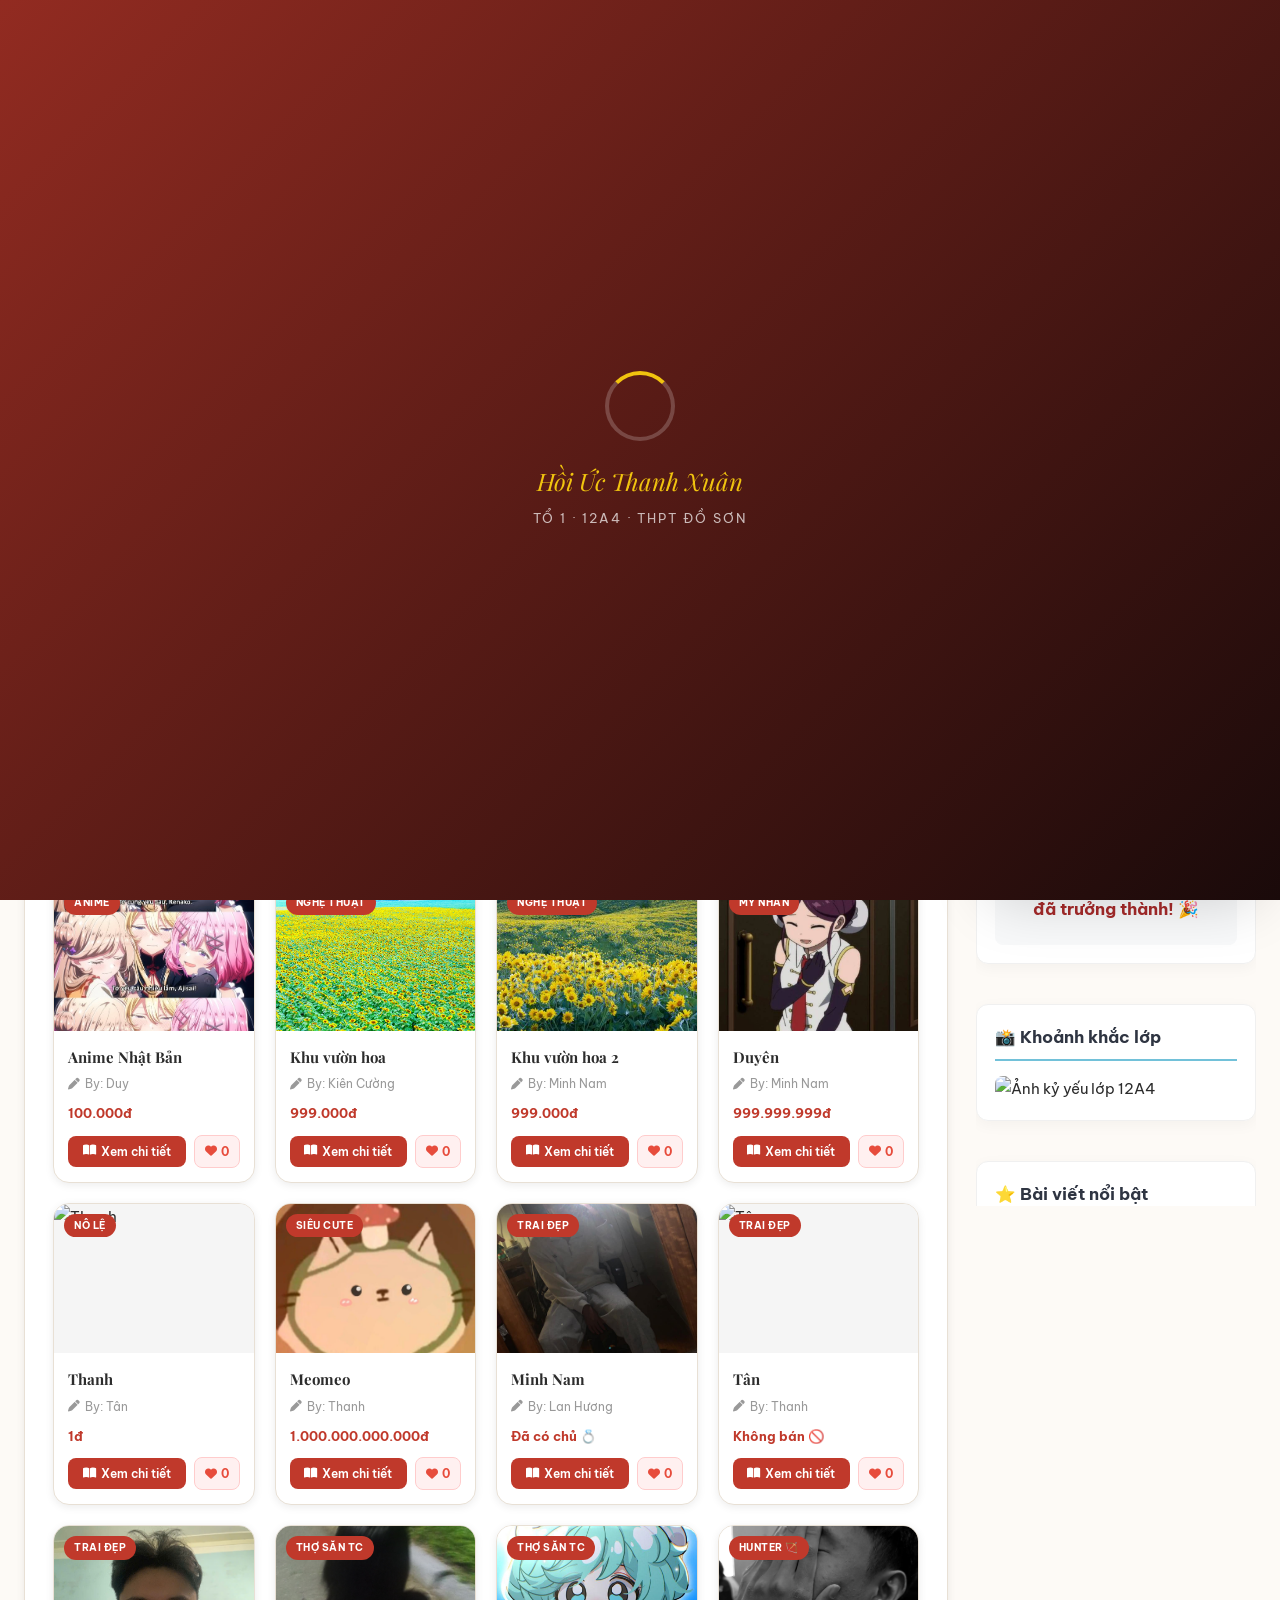
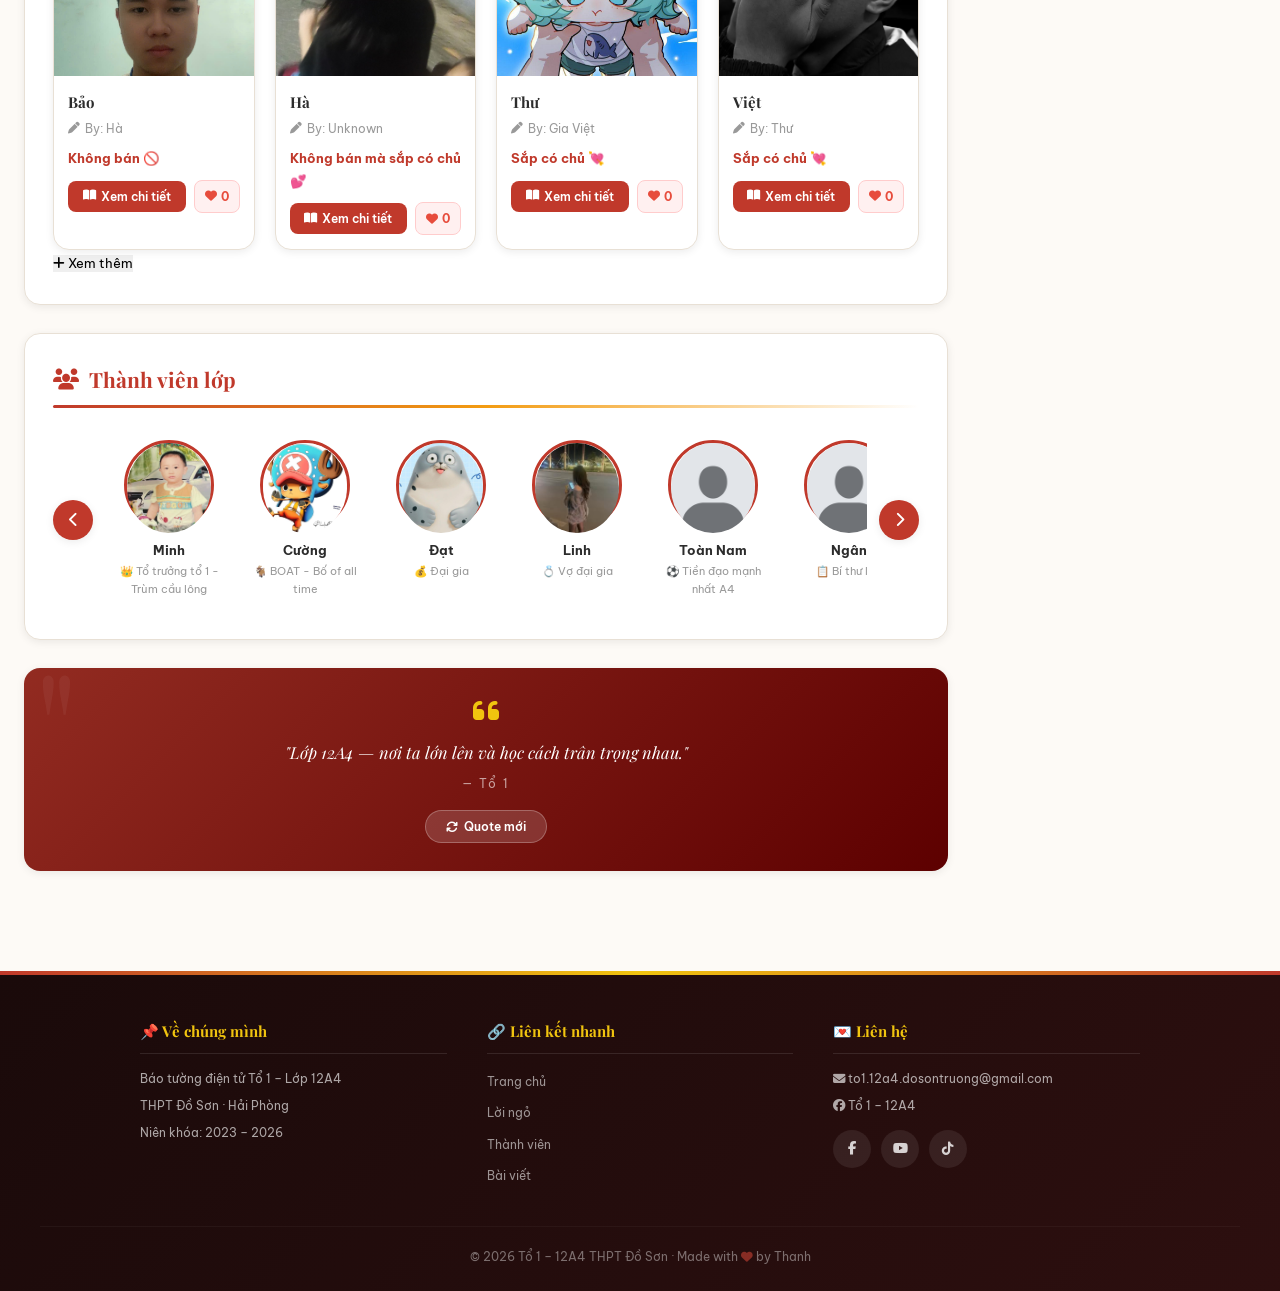
==== commit ec9bed56: "update vision by Claude ,Chat GPT,Gemini ,Gork and me update for more" ====
--- a/index.html
+++ b/index.html
@@ -1,1425 +1,1387 @@
-<!--written by Thanh-->
-
+<!--written by Thanh - UPGRADED VERSION-->
 <!DOCTYPE html>
 <html lang="vi">
 <head>
     <meta charset="UTF-8">
     <meta name="viewport" content="width=device-width, initial-scale=1.0">
-    <title>Báo tường Tổ 1 - CBA4 | Ký Ức Thanh Xuân</title>
+    <title>Báo Tường Tổ 1 - 12A4 | Hồi Ức Thanh Xuân</title>
     <meta name="keywords" content="Báo tường điện tử, Tổ 1, CBA4, THPT Đồ Sơn, Kỷ niệm lớp">
-    <meta name="description" content="Trang web báo tường điện tử của Tổ 1 - Lớp CBA4 trường THPT Đồ Sơn">
-    <meta name="author" content="Tổ 1 - CBA4">
+    <meta name="description" content="Trang web báo tường điện tử của Tổ 1 - Lớp 12A4 trường THPT Đồ Sơn">
+    <meta name="author" content="Tổ 1 - 12A4">
+
+    <!-- Fonts -->
+    <link rel="preconnect" href="https://fonts.googleapis.com">
+    <link rel="preconnect" href="https://fonts.gstatic.com" crossorigin>
+    <link href="https://fonts.googleapis.com/css2?family=Playfair+Display:ital,wght@0,400;0,700;0,900;1,400&family=Be+Vietnam+Pro:wght@300;400;500;600;700&display=swap" rel="stylesheet">
+
+    <!-- Icons -->
     <link rel="stylesheet" href="https://cdnjs.cloudflare.com/ajax/libs/font-awesome/6.5.1/css/all.min.css">
+
+    <!-- Main CSS -->
     <link rel="stylesheet" href="bai12.css">
-    <!--link rel="stylesheet" href="stylefes.css"!-->
-
-</head> 
-
+</head>
 <body>
+
+    <!-- PARTICLES BACKGROUND -->
+    <div class="particles" id="particles"></div>
+
+    <!-- LOADING SCREEN -->
+    <div id="loading-screen">
+        <div class="loader-content">
+            <div class="loader-ring"></div>
+            <p class="loader-text">Hồi Ức Thanh Xuân</p>
+            <p class="loader-sub">Tổ 1 · 12A4 · THPT Đồ Sơn</p>
+        </div>
+    </div>
+
+    <!-- HEADER -->
     <header>
-    <div class="banner">
-        <img src="anh1/logo.png" class="logo-nho" alt="Logo">
-        <div class="school-info">
-            <p style="color: #0056b3; margin: 0; font-size: 14px;">SỞ GIÁO DỤC VÀ ĐÀO TẠO HẢI PHÒNG</p>
-            <h2 style="color: red; margin: 0; font-size: 26px;">TRƯỜNG THPT ĐỒ SƠN</h2>
-            </div>
-        </div>
-        <div id="top-bar">
-            <h1 style="color: white; margin: 0; font-size: 28px;">BÁO TƯỜNG ĐIỆN TỬ TỔ 1 - 12A4</h1>
-            <h3 style="color: white; margin: 0; font-size: 18px;">HỒI ỨC THANH XUÂN</h3>
-            <div class="slogan">
-                <em style="color:yellow;">Nơi thanh xuân rực rỡ</em>
-            </div>
-        </div>
-        
-    </header>
-
-    <nav class="menu">
-        <div class="search-container">
-            <input type="search" placeholder="Tìm kiếm bài viết...">
-            <button type="submit">🔍</button>
-        </div>
-        <ul>
-            <li><a href="#">Trang chủ</a>
-                <ul class="submenu">
-                    <li><a href="#">Giới thiệu về tổ</a></li>
-                    <li><a href="#">Nhiệm kì tổ trưởng</a></li>
-                </ul>
-            </li>    
-            <li><a href="#">Lời giới thiệu</a>
-                <ul class="submenu">
-                    <li><a href="#">Giới thiệu chung</a></li>
-                    <li><a href="#">Nhiệm kì tổ trưởng</a></li>
-                    <li><a href="#">Thành viên tổ</a></li>
-                    <li><a href="#">Hoạt động tổ và lớp</a></li>
-                </ul>
-            </li>
-            <li>
-                <a href="#">Tâm sự</a>
-                <ul class="submenu">
-                    <li><a href="#">Chuyện lớp mình</a></li>
-                    <li><a href="#">Góc kỷ niệm</a></li>
-                </ul>
-            </li>
-                <li><a href="#">Game</a>
-                <ul class="submenu">
-                    <li><a href="#">Liên quân</a></li>
-                    <li><a href="#">Pubg mobile</a></li>
-                    <li><a href="#">Free fire</a></li>
-                    <li><a href="#">Minecraft</a></li>
-                    <li><a href="#">TFT</a></li>
-                    <li><a href="#">Valorant</a></li>
-                </ul>
-                </li>
-            <li><a href="#">Tình cảm</a>
-                <ul class="submenu">
-                    <li><a href="#">Tình bạn</a></li>
-                    <li><a href="#">Tình yêu</a></li>
-                    <li><a href="#">Chuyên mục thay lời bạn muốn nói</a></li>
-                </ul>
-            </li>
-            <li><a href="#">Âm nhạc</a>
-                <ul class="submenu">
-                    <li><a href="#">Nhạc Việt</a></li>
-                    <li><a href="#">Nhạc Âu Mỹ</a></li>
-                    <li><a href="#">Nhạc không lời</a></li>
-                    <li><a href="#">Nhạc EDM</a></li>
-                    <li><a href="#">Nhạc cụ cổ điển</a></li>
-                </ul>
-            </li>
-            <li><a href="#">Liên hệ</a></li>
-        </ul>
-    </nav>
-    
-
-    <main>
-    <div class="layout">
-
-    <div class="main-content">
-        
-        <article id="gioi-thieu" class="content-box">
-            <h3>Lời ngỏ</h3>
-            <p>Chào mừng các bạn đến với góc nhỏ của Tổ 1 - 12A4</p>
-        </article>
-
-       <article id="bai-viet" class="content-box">
-    <h3>Các bài viết nổi bật</h3>
-
-    <!-- BÀI VIẾT 1  lấy từ trang shoppe web cop xuống =(())-->
-    
-    <div class="art-grid">
-        <div class="art-card">
-            <div class="art-img">
-                <img src="anh1/anime.jpg" alt="Anime">
-                <span class="art-tag">Anime</span>
-            </div>
-            <div class="art-info">
-                <h4>Anime Nhật Bản</h4>
-                <p class="author">By: Duy </p>
-                <div class="art-price">100.000đ</div>
-                <button class="view-btn" data-id="anime">Xem chi tiết</button>
-            </div>
-        </div>
-
-        <div class="art-card">
-            <div class="art-img">
-                <img src="anh1/Hoa.jpg" alt="Tranh vẽ">
-                <span class="art-tag">Nghệ thuật</span>
-            </div>
-            <div class="art-info">
-                <h4>Khu vườn hoa</h4>
-                <p class="author">By: Kiên Cường</p>
-                <div class="art-price">999.000đ</div>
-                <button class="view-btn" data-id="hoavuon">Xem chi tiết</button>
-            </div>
-        </div>
-
-        <div class="art-card">
-            <div class="art-img">
-                <img src="anh1/Hoa2.jpg" alt="Tranh vẽ">
-                <span class="art-tag">Nghệ thuật</span>
-            </div>
-            <div class="art-info">
-                <h4>Khu vườn hoa 2</h4>
-                <p class="author">By: Minh Nam</p>
-                <div class="art-price">999.000đ</div>
-                <button class="view-btn" data-id="hoavuon2">Xem chi tiết</button>
-            </div>
-        </div>
-
-        <div class="art-card">
-            <div class="art-img">
-                <img src="anh1/Duyen.jpg" alt="Gái">
-                <span class="art-tag">Mỹ nhân</span>
-            </div>
-            <div class="art-info">
-                <h4>Duyên</h4>
-                <p class="author">By: Minh Nam</p>
-                <div class="art-price">999.999.999đ</div>
-                <button class="view-btn" data-id="duyen">Xem chi tiết</button>
-            </div>
-        </div>
-
-        <div class="art-card">
-            <div class="art-img">
-                <img src="anh1/Thanh.jpg" alt="Nô lệ">
-                <span class="art-tag">Nô lệ</span>
-            </div>
-            <div class="art-info">
-                <h4>Thanh</h4>
-                <p class="author">By: Tân</p>
-                <div class="art-price">1đ</div>
-                <button class="view-btn" data-id="thanh">Xem chi tiết</button>
-            </div>
-        </div>
-
-        <div class="art-card">
-            <div class="art-img">
-                <img src="anh1/Cute.jpg" alt="Mèo">
-                <span class="art-tag">Siêu cute</span>
-            </div>
-            <div class="art-info">
-                <h4>Meomeo</h4>
-                <p class="author">By: Thanh</p>
-                <div class="art-price">1.000.000.000.000đ</div>
-                <button class="view-btn" data-id="cute">Xem chi tiết</button>
-            </div>
-        </div>
-
-        <div class="art-card">
-            <div class="art-img">
-                <img src="anh1/MinhNam.jpg" alt="Zai đẹp">
-                <span class="art-tag">trai đẹp</span>
-            </div>
-            <div class="art-info">
-                <h4>Minh Nam</h4>
-                <p class="author">By: Lan Hương</p>
-                <div class="art-price">Đã có chủ</div>
-                <button class="view-btn" data-id="minhnam">Xem chi tiết</button>
-            </div>
-        </div>
-
-        <div class="art-card">
-            <div class="art-img">
-                <img src="anh1/Tân.jpg" alt="Zai học thức">
-                <span class="art-tag">Trai đẹp</span>
-            </div>
-            <div class="art-info">
-                <h4>Tân</h4>
-                <p class="author">By: Thanh</p>
-                <div class="art-price">Không bán</div>
-                <button class="view-btn" data-id="tan">Xem chi tiết</button>
-            </div>
-        </div>
-
-         <div class="art-card">
-            <div class="art-img">
-                <img src="anh1/Bao.jpg" alt="Zai học thức">
-                <span class="art-tag">Trai đẹp</span>
-            </div>
-            <div class="art-info">
-                <h4>Bảo</h4>
-                <p class="author">By: Hà</p>
-                <div class="art-price">Không bán</div>
-                <button class="view-btn" data-id="bao">Xem chi tiết</button>
-            </div>
-        </div>
-
-        <div class="art-card">
-            <div class="art-img">
-                <img src="anh1/Ha.jpg" alt="Cupid">
-                <span class="art-tag">Thợ săn tc</span>
-            </div>
-            <div class="art-info">
-                <h4>Hà</h4>
-                <p class="author">By: Unknow</p>
-                <div class="art-price">Không bán mà cũng sắp có chủ</div>
-                <button class="view-btn" data-id="ha">Xem chi tiết</button>
-            </div>
-        </div>
-
-        <div class="art-card">
-            <div class="art-img">
-                <img src="anh1/Thư.jpg" alt="Couple">
-                <span class="art-tag">Thợ săn tc</span>
-            </div>
-            <div class="art-info">
-                <h4>Thư</h4>
-                <p class="author">By: Gia Việt</p>
-                <div class="art-price">Sắp có chủ</div>
-                <button class="view-btn" data-id="thu">Xem chi tiết</button>
-            </div>
-        </div>
-
-        <div class="art-card">
-            <div class="art-img">
-                <img src="anh1/Việt.jpg" alt="Thợ săn">
-                <span class="art-tag">Hunter</span>
-            </div>
-            <div class="art-info">
-                <h4>Việt</h4>
-                <p class="author">By: Thư</p>
-                <div class="art-price">Sắp có chủ</div>
-                <button class="view-btn" data-id="viet">Xem chi tiết</button>
-            </div>
-        </div>
-
-        </div> 
-</article>
-
-    </div> <aside class="sidebar" id="sidebar">
-        <h4>📌 Thông tin</h4>
-        <ul>
-            <li>🏫 Lớp: 12A4</li>
-            <li>👥 Tổ: 1</li>
-            <li>📅 Niên khóa: 2023-2026</li>
-            <li>❤️ Chủ đề: Hồi ức thanh xuân</li>
-        </ul>
-        <div class="picture">
-            <img src="anh1/Kỷ yếu.JPG" alt="Hình ảnh lớp 12A4" style="width: 100%; border-radius: 8px; margin-top: 15px;">
-        </div>
-    </aside>
-
-</div> 
-<script src="sidebar/sidebar.js"></script>
-
-    <script src="profile/profile.js"></script>
-    <section id="members-section">
-    <h2 class="section-title">Thành Viên Tổ 1</h2>
-
-    <div class="slider-controls">
-    <button id="prevBtn">◀</button>
-    <button id="nextBtn">▶</button>
-    </div>
-    <div class="member-slider">
-
-        <!-- HÀNG 1 -->
-        <a href="#p-minh" class="member-card">
-            <div class="member-img-wrapper">
-                <img src="anh1/ĐinhMinh.png">
-            </div>
-            <h4>Đinh Xuân Hồng Minh</h4>
-            <p>Tổ trưởng tổ 1 - Trùm cầu lông</p>
-        </a>
-
-        <a href="#p-cuong" class="member-card">
-            <div class="member-img-wrapper">
-                <img src="anh1/KienCuong.jpg">
-            </div>
-            <h4>Nguyễn Kiên Cường</h4>
-            <p>BOAT-Bố of all time</p>
-        </a>
-
-        <a href="#p-dat" class="member-card">
-            <div class="member-img-wrapper">
-                <img src="anh1/TienDat.jpg">
-            </div>
-            <h4>Đoàn Tiến Đạt</h4>
-            <p>Đại gia</p>
-        </a>
-
-        <!-- HÀNG 2 -->
-        <a href="#p-linh" class="member-card">
-            <div class="member-img-wrapper">
-                <img src="anh1/HongLinh.jpg">
-            </div>
-            <h4>Bùi Hồng Hoàng Linh</h4>
-            <p>Vợ đại gia</p>
-        </a>
-
-        <a href="#p-nam" class="member-card">
-            <div class="member-img-wrapper">
-                <img src="anh1/ToanNam.png">
-            </div>
-            <h4>Đoàn Toàn Nam</h4>
-            <p>Tiền đạo mạnh nhất A4</p>
-        </a>
-
-        <a href="#p-ngan" class="member-card">
-            <div class="member-img-wrapper">
-                <img src="anh1/Ngân.png">
-            </div>
-            <h4>Phạm Thị Kim Ngân</h4>
-            <p>Bí thư lớp </p>
-        </a>
-
-        <a href="#p-duy" class="member-card">
-            <div class="member-img-wrapper">
-                <img src="anh1/Duy.png">
-            </div>
-            <h4>Đỗ Hữu Duy</h4>
-            <p>Chúa tể MMO</p>
-        </a>
-
-        <!-- HÀNG 3 -->
-        <a href="#p-my" class="member-card">
-            <div class="member-img-wrapper">
-                <img src="anh1/My.jpg">
-            </div>
-            <h4>Đoàn Trà My</h4>
-            <p>Du học sinh Hàn Quốc</p>
-        </a>
-
-        <a href="#p-phuong" class="member-card">
-            <div class="member-img-wrapper">
-                <img src="anh1/MinhPhuong.jpg">
-            </div>
-            <h4>Đinh Minh Phương</h4>
-            <p>NSND tương lai</p>
-        </a>
-
-        <a href="#p-xcuong" class="member-card">
-            <div class="member-img-wrapper">
-                <img src="anh1/XuanCuong.jpg">
-            </div>
-            <h4>Nguyễn Xuân Cường</h4>
-            <p>Young Prince</p>
-        </a>
-
-        <a href="#p-khanh" class="member-card">
-            <div class="member-img-wrapper">
-                <img src="anh1/NgocKhanh.jpg">
-            </div>
-            <h4>Nguyễn Ngọc Khánh</h4>
-            <p>Kĩ sư tương light-Tổ trưởng tổ 2</p>
-        </a>
-
-        <a href="#p-bao" class="member-card">
-            <div class="member-img-wrapper">
-                <img src="anh1/Bảo.JPG">
-            </div>
-            <h4>Đinh Duy Bảo</h4>
-            <p>Vô bất đạo lương - ông hoàng về nhì</p>
-        </a>
-
-        <a href="#p-vanh" class="member-card">
-            <div class="member-img-wrapper">
-                <img src="anh1/Vanh.JPG">
-            </div>
-            <h4>Phạm Văn Việt Anh</h4>
-            <p>Blackhat-hacker </p>
-        </a>
-
-        <a href="#p-tan" class="member-card">
-            <div class="member-img-wrapper">
-                <img src="anh1/Tân.jpg">
-            </div>
-            <h4>Đoàn Mạnh Tân</h4>
-            <p>Thủ khoa khối A- Anime ,wibuuu</p>
-        </a>
-
-        <a href="#p-viet" class="member-card">
-            <div class="member-img-wrapper">
-                <img src="anh1/Gia Việt.JPG">
-            </div>
-            <h4>Hoàng Gia Việt</h4>
-            <p>Sigma boyy</p>
-        </a>
-
-        <a href="#p-hnam" class="member-card">
-            <div class="member-img-wrapper">
-                <img src="anh1/HảiNam.png">
-            </div>
-            <h4>Trần Hải Nam</h4>
-            <p>Nhiệt tình vui tính</p>
-        </a>
-
-
-
-        <a href="#p-thanh" class="member-card">
-            <div class="member-img-wrapper">
-                <img src="anh1/Thanh.jpg">
-            </div>
-            <h4>Bùi Trọng Thanh</h4>
-            <p>Unless guys-Invisible</p>
-        </a>
-
-        <a href="#p-mnam" class="member-card">
-            <div class="member-img-wrapper">
-                <img src="anh1/MinhNam.jpg">
-            </div>
-            <h4>Phạm Minh Nam</h4>
-            <p>Chàng trai hướng nội giàu nhiệt huyết</p>
-        </a>
-
-        <a href="#p-duc" class="member-card">
-            <div class="member-img-wrapper">
-                <img src="anh1/Đức.JPG">
-            </div>
-            <h4>Hoàng Gia Ngọc Đức</h4>
-            <p>Tiền đạo cách- cơn lốc đường biên</p>
-        </a>
-
-        <a href="#p-tuandat" class="member-card">
-            <div class="member-img-wrapper">
-                <img src="anh1/TuanDat.jpg">
-            </div>
-            <h4>Đỗ Tuấn Đạt</h4>
-            <p>Giáo sư kiêm tạt cánh =() </p>
-        </a>
-
-        <a href="#p-tam" class="member-card">
-            <div class="member-img-wrapper">
-                <img src="anh1/Tâm.JPG">
-            </div>
-            <h4>Vũ Thành Tâm</h4>
-            <p>Boy hướng nội nhưng giàu tình cảm</p>
-        </a>
-
-        <a href="#p-duyen" class="member-card">
-            <div class="member-img-wrapper">
-                <img src="anh1/Duyên.JPG">
-            </div>
-            <h4>Cao Thị Mỹ Duyên</h4>
-            <p>Cựu cán bộ siêu cấp cute và tốt bụng "chọn TT là mục tiêu"-Tổ trưởng tổ 3</p>
-        </a>
-
-        <a href="#p-ha" class="member-card">
-            <div class="member-img-wrapper">
-                <img src="anh1/Ngân Hà.JPG">
-            </div>
-            <h4>Phạm Thu Ngân Hà</h4>
-            <p>Nữ chính ngôn tình tìm hoàng tử</p>
-        </a>
-
-        <a href="#p-thu" class="member-card">
-            <div class="member-img-wrapper">
-                <img src="anh1/Minh Thư.JPG">
-            </div>
-            <h4>Lê Hoàng Minh Thư</h4>
-            <p>Người cuồng phim tình cảm - Tổ trưởng tổ 4</p>
-        </a>
-
-        <a href="#p-nhu" class="member-card">
-            <div class="member-img-wrapper">
-                <img src="anh1/Gia Như.JPG">
-            </div>
-            <h4>Lưu Gia Như</h4>
-            <p>Bạn của bạn luôn là mỹ nhân</p>
-        </a>
-
-        <a href="#p-nphuong" class="member-card">
-            <div class="member-img-wrapper">
-                <img src="anh1/Ngô Phương.JPG">
-            </div>
-            <h4>Ngô Thị Phương</h4>
-            <p>Hoa khôi của lớp</p>
-        </a>
-
-        <a href="#p-ttrang" class="member-card">
-            <div class="member-img-wrapper">
-                <img src="anh1/Thuỳ Trang.JPG">
-            </div>
-            <h4>Nguyễn Thị Thuỳ Trang</h4>
-            <p>Cô gái năng nổ nhất lớp</p>
-        </a>
-
-        <a href="#p-duong" class="member-card">
-            <div class="member-img-wrapper">
-                <img src="anh1/Ánh Dương.JPG">
-            </div>
-            <h4>Hoàng Ánh Dương</h4>
-            <p>Lớp trưởng - đại mỹ nhân</p>
-        </a>
-
-        <a href="#p-huong" class="member-card">
-            <div class="member-img-wrapper">
-                <img src="anh1/Lan Hương.JPG">
-            </div>
-            <h4>Ngô Lan Hương</h4>
-            <p>Mỹ nhân gác sổ deathnote</p>
-        </a>
-
-        <a href="#p-hung" class="member-card">
-            <div class="member-img-wrapper">
-                <img src="anh1/Hùng.JPG">
-            </div>
-            <h4>Nguyễn Xuân Hùng</h4>
-            <p>Boy hút gái </p>
-        </a>
-
-        <a href="#p-giang" class="member-card">
-            <div class="member-img-wrapper">
-                <img src="anh1/Gia Giang.JPG">
-            </div>
-            <h4>Hoàng Gia Giang</h4>
-            <p>Tứ hoàng của lớp</p>
-        </a>
-
-        <a href="#p-qhung" class="member-card">
-            <div class="member-img-wrapper">
-                <img src="anh1/Quang Hưng.JPG">
-            </div>
-            <h4>Đỗ Quang Hưng</h4>
-            <p>Lớp phó lao động năng nổ</p>
-        </a>
-
-        <a href="#p-quyet" class="member-card">
-            <div class="member-img-wrapper">
-                <img src="anh1/Anh Quyết.JPG">
-            </div>
-            <h4>Phạm Bảo Anh Quyết</h4>
-            <p>Sigma boyy</p>
-        </a>
-
-        <a href="#p-xkhanh" class="member-card">
-            <div class="member-img-wrapper">
-                <img src="anh1/Xuân Khánh.jpg">
-            </div>
-            <h4>Đinh Xuân Khánh</h4>
-            <p>Boy lạnh lùng</p>
-        </a>
-
-
-
-
-    </div>
-</section>
-
-</section>
-
-</main>
-
-<section id="binh-luan" class="content-box">
-            <h3>Góc bình luận</h3>
-            <textarea placeholder="Viết cảm nghĩ của bạn..."></textarea>
-            <button>Gửi</button>
-        </section>
-        <footer>
-            <div class="container footer-grid">
-
-                <!-- CỘT 1: LOGO + TÊN TRƯỜNG -->
-                <div class="footer-col footer-left">
-                    <img src="anh1/logo.png" class="logo-nho" alt="Logo">
+        <div class="banner">
+            <div class="banner-left">
+                <img src="anh1/logo.png" class="logo-nho" alt="Logo THPT Đồ Sơn">
+                <div class="school-info">
                     <p class="so-gd">SỞ GIÁO DỤC VÀ ĐÀO TẠO HẢI PHÒNG</p>
                     <h2 class="ten-truong">TRƯỜNG THPT ĐỒ SƠN</h2>
                 </div>
-
-            
-            <div class="footer-col footer-middle">
-                <p>&copy; Thực hiện bởi: Tổ 1 -<a href="https://www.facebook.com/tranminhhieu.offical">Prince Dyenhavé CX Valtier</a></p>
-                <p>&copy; Prince Dyenhavé CX Valtier </p>
-                <p>Ngày cập nhật: 01/02/2026</p>
-            </div>
-
-            <!-- CỘT 3: LINK -->
-            <div class="footer-col footer-right">
-                <a href="#">Trang chủ</a>
-                <a href="#">Liên hệ</a>
-                <a href="#">Chính sách bảo mật</a>
-                <ul> 
-                    <li>
-                        <a href="https://www.facebook.com/ngan.ha.368118" target="_blank">
-                        <i class="fab fa-facebook"></i> 
-                        <span> Tổ 1</span>
-                        </a>
-                    </li>
-
-                    <li>
-                        <a href="https://www.facebook.com/mac.an.625106" target="_blank">
-                        <i class="fab fa-youtube"></i> 
-                        <span> YouTube của Tổ 1</span>
-                        </a>
-                    </li>
-
-                    <li>
-                        <a href="https://www.tiktok.com/@dinh.bao04" target="_blank">
-                        <i class="fab fa-instagram"></i> 
-                        <span> Instagram của Tổ 1</span>
-                        </a>
-                    </li>
-
-                    <li>
-                        <a href="https://www.tiktok.com/@may.nguyen511" target="_blank">
-                        <i class="fab fa-tiktok"></i> 
-                        <span> TikTok Tổ 1</span>
-                        </a>
-                    </li>
-
+            </div>
+            <div class="banner-right">
+                <div class="live-clock" id="live-clock">
+                    <span id="clock-time">00:00:00</span>
+                    <span id="clock-date"></span>
+                </div>
+            </div>
+        </div>
+
+        <div id="top-bar">
+            <div class="top-bar-inner">
+                <h1 class="site-title">BÁO TƯỜNG ĐIỆN TỬ TỔ 1 – 12A4</h1>
+                <div class="title-deco"></div>
+                <h3 class="site-subtitle">HỒI ỨC THANH XUÂN</h3>
+                <div class="slogan">
+                    <em>✦ Nơi thanh xuân rực rỡ · Ký ức chẳng phai mờ ✦</em>
+                </div>
+                <!-- Floating hearts -->
+                <div class="hearts-container">
+                    <span class="heart">💛</span>
+                    <span class="heart">🌸</span>
+                    <span class="heart">⭐</span>
+                    <span class="heart">💛</span>
+                    <span class="heart">🌸</span>
+                </div>
+            </div>
+        </div>
+    </header>
+
+    <!-- NAV -->
+    <nav class="menu" id="main-nav">
+        <div class="nav-inner">
+            <!-- Hamburger mobile -->
+            <button class="hamburger" id="hamburger" aria-label="Menu">
+                <span></span><span></span><span></span>
+            </button>
+
+            <div class="search-container">
+                <input type="search" id="search-input" placeholder="Tìm kiếm bài viết...">
+                <button type="submit" aria-label="Tìm kiếm"><i class="fa fa-search"></i></button>
+                <div class="search-results" id="search-results"></div>
+            </div>
+
+            <ul id="nav-list">
+                <li>
+                    <a href="#home"><i class="fa fa-home"></i> Trang chủ</a>
+                    <ul class="submenu">
+                        <li><a href="#gioi-thieu"><i class="fa fa-info-circle"></i> Giới thiệu về tổ</a></li>
+                        <li><a href="#members"><i class="fa fa-users"></i> Thành viên</a></li>
+                    </ul>
+                </li>
+                <li>
+                    <a href="#"><i class="fa fa-book-open"></i> Giới thiệu</a>
+                    <ul class="submenu">
+                        <li><a href="#"><i class="fa fa-star"></i> Giới thiệu chung</a></li>
+                        <li><a href="#"><i class="fa fa-crown"></i> Nhiệm kì tổ trưởng</a></li>
+                        <li><a href="#members"><i class="fa fa-user-friends"></i> Thành viên tổ</a></li>
+                        <li><a href="#"><i class="fa fa-calendar"></i> Hoạt động tổ và lớp</a></li>
+                    </ul>
+                </li>
+                <li>
+                    <a href="#"><i class="fa fa-heart"></i> Tâm sự</a>
+                    <ul class="submenu">
+                        <li><a href="#"><i class="fa fa-comments"></i> Chuyện lớp mình</a></li>
+                        <li><a href="#"><i class="fa fa-camera"></i> Góc kỷ niệm</a></li>
+                    </ul>
+                </li>
+                <li>
+                    <a href="#"><i class="fa fa-gamepad"></i> Game</a>
+                    <ul class="submenu">
+                        <li><a href="#"><i class="fa fa-fire"></i> Liên quân</a></li>
+                        <li><a href="#"><i class="fa fa-crosshairs"></i> PUBG Mobile</a></li>
+                        <li><a href="#"><i class="fa fa-bolt"></i> Free Fire</a></li>
+                        <li><a href="#"><i class="fa fa-cube"></i> Minecraft</a></li>
+                        <li><a href="#"><i class="fa fa-chess"></i> TFT</a></li>
+                        <li><a href="#"><i class="fa fa-bullseye"></i> Valorant</a></li>
+                    </ul>
+                </li>
+                <li>
+                    <a href="#"><i class="fa fa-user-heart"></i> Tình cảm</a>
+                    <ul class="submenu">
+                        <li><a href="#"><i class="fa fa-handshake"></i> Tình bạn</a></li>
+                        <li><a href="#"><i class="fa fa-heart"></i> Tình yêu</a></li>
+                        <li><a href="#"><i class="fa fa-comment-heart"></i> Thay lời bạn muốn nói</a></li>
+                    </ul>
+                </li>
+                <li>
+                    <a href="#"><i class="fa fa-music"></i> Âm nhạc</a>
+                    <ul class="submenu">
+                        <li><a href="#"><i class="fa fa-dragon"></i> Nhạc Việt</a></li>
+                        <li><a href="#"><i class="fa fa-globe"></i> Nhạc Âu Mỹ</a></li>
+                        <li><a href="#"><i class="fa fa-headphones"></i> Nhạc không lời</a></li>
+                        <li><a href="#"><i class="fa fa-wave-square"></i> EDM</a></li>
+                        <li><a href="#"><i class="fa fa-violin"></i> Nhạc cụ cổ điển</a></li>
+                    </ul>
+                </li>
+                <li><a href="#footer"><i class="fa fa-envelope"></i> Liên hệ</a></li>
+            </ul>
+        </div>
+    </nav>
+
+    <!-- MAIN CONTENT -->
+    <main id="home">
+        <div class="layout">
+
+            <!-- MAIN AREA -->
+            <div class="main-content">
+
+                <!-- LỜI NGỎ -->
+                <article id="gioi-thieu" class="content-box hero-box">
+                    <div class="hero-inner">
+                        <div class="hero-badge">✦ Chào mừng ✦</div>
+                        <h2 class="hero-title">Lời Ngỏ</h2>
+                        <div class="hero-divider"></div>
+                        <p class="hero-text">Chào mừng các bạn đến với góc nhỏ của <strong>Tổ 1 – 12A4</strong>. Đây là nơi chúng mình lưu giữ những ký ức, kỷ niệm đẹp nhất của tuổi học trò. Mỗi khoảnh khắc, mỗi nụ cười đều được trân trọng như một báu vật không thể thay thế. 💛</p>
+                        <div class="hero-stats">
+                            <div class="stat-item">
+                                <span class="stat-num">12</span>
+                                <span class="stat-label">Thành viên</span>
+                            </div>
+                            <div class="stat-item">
+                                <span class="stat-num">3</span>
+                                <span class="stat-label">Năm học</span>
+                            </div>
+                            <div class="stat-item">
+                                <span class="stat-num">∞</span>
+                                <span class="stat-label">Kỷ niệm</span>
+                            </div>
+                        </div>
+                    </div>
+                </article>
+
+                <!-- BÀI VIẾT NỔI BẬT -->
+                <article id="bai-viet" class="content-box">
+                    <div class="section-header">
+                        <h3 class="section-title"><i class="fa fa-star"></i> Các bài viết nổi bật</h3>
+                        <div class="section-line"></div>
+                        <div class="filter-tabs">
+                            <button class="filter-btn active" data-filter="all">Tất cả</button>
+                            <button class="filter-btn" data-filter="Nghệ thuật">Nghệ thuật</button>
+                            <button class="filter-btn" data-filter="Anime">Anime</button>
+                            <button class="filter-btn" data-filter="Trai đẹp">Trai đẹp</button>
+                            <button class="filter-btn" data-filter="Thợ săn tc">Tình cảm</button>
+                        </div>
+                    </div>
+
+                    <div class="art-grid" id="art-grid">
+                        <div class="art-card" data-category="Anime">
+                            <div class="art-img">
+                                <img src="anh1/anime.jpg" alt="Anime" loading="lazy">
+                                <span class="art-tag">Anime</span>
+                                <div class="art-overlay">
+                                    <button class="quick-view" data-id="anime"><i class="fa fa-eye"></i> Xem nhanh</button>
+                                </div>
+                            </div>
+                            <div class="art-info">
+                                <h4>Anime Nhật Bản</h4>
+                                <p class="author"><i class="fa fa-pen"></i> By: Duy</p>
+                                <div class="art-price">100.000đ</div>
+                                <div class="art-actions">
+                                    <button class="view-btn" data-id="anime"><i class="fa fa-book-open"></i> Xem chi tiết</button>
+                                    <button class="like-btn" data-id="anime"><i class="fa fa-heart"></i> <span>0</span></button>
+                                </div>
+                            </div>
+                        </div>
+
+                        <div class="art-card" data-category="Nghệ thuật">
+                            <div class="art-img">
+                                <img src="anh1/Hoa.jpg" alt="Khu vườn hoa" loading="lazy">
+                                <span class="art-tag">Nghệ thuật</span>
+                                <div class="art-overlay">
+                                    <button class="quick-view" data-id="hoavuon"><i class="fa fa-eye"></i> Xem nhanh</button>
+                                </div>
+                            </div>
+                            <div class="art-info">
+                                <h4>Khu vườn hoa</h4>
+                                <p class="author"><i class="fa fa-pen"></i> By: Kiên Cường</p>
+                                <div class="art-price">999.000đ</div>
+                                <div class="art-actions">
+                                    <button class="view-btn" data-id="hoavuon"><i class="fa fa-book-open"></i> Xem chi tiết</button>
+                                    <button class="like-btn" data-id="hoavuon"><i class="fa fa-heart"></i> <span>0</span></button>
+                                </div>
+                            </div>
+                        </div>
+
+                        <div class="art-card" data-category="Nghệ thuật">
+                            <div class="art-img">
+                                <img src="anh1/Hoa2.jpg" alt="Khu vườn hoa 2" loading="lazy">
+                                <span class="art-tag">Nghệ thuật</span>
+                                <div class="art-overlay">
+                                    <button class="quick-view" data-id="hoavuon2"><i class="fa fa-eye"></i> Xem nhanh</button>
+                                </div>
+                            </div>
+                            <div class="art-info">
+                                <h4>Khu vườn hoa 2</h4>
+                                <p class="author"><i class="fa fa-pen"></i> By: Minh Nam</p>
+                                <div class="art-price">999.000đ</div>
+                                <div class="art-actions">
+                                    <button class="view-btn" data-id="hoavuon2"><i class="fa fa-book-open"></i> Xem chi tiết</button>
+                                    <button class="like-btn" data-id="hoavuon2"><i class="fa fa-heart"></i> <span>0</span></button>
+                                </div>
+                            </div>
+                        </div>
+
+                        <div class="art-card" data-category="Mỹ nhân">
+                            <div class="art-img">
+                                <img src="anh1/Duyen.jpg" alt="Duyên" loading="lazy">
+                                <span class="art-tag">Mỹ nhân</span>
+                                <div class="art-overlay">
+                                    <button class="quick-view" data-id="duyen"><i class="fa fa-eye"></i> Xem nhanh</button>
+                                </div>
+                            </div>
+                            <div class="art-info">
+                                <h4>Duyên</h4>
+                                <p class="author"><i class="fa fa-pen"></i> By: Minh Nam</p>
+                                <div class="art-price">999.999.999đ</div>
+                                <div class="art-actions">
+                                    <button class="view-btn" data-id="duyen"><i class="fa fa-book-open"></i> Xem chi tiết</button>
+                                    <button class="like-btn" data-id="duyen"><i class="fa fa-heart"></i> <span>0</span></button>
+                                </div>
+                            </div>
+                        </div>
+
+                        <div class="art-card" data-category="Nô lệ">
+                            <div class="art-img">
+                                <img src="anh1/Thanh.jpg" alt="Thanh" loading="lazy">
+                                <span class="art-tag">Nô lệ</span>
+                                <div class="art-overlay">
+                                    <button class="quick-view" data-id="thanh"><i class="fa fa-eye"></i> Xem nhanh</button>
+                                </div>
+                            </div>
+                            <div class="art-info">
+                                <h4>Thanh</h4>
+                                <p class="author"><i class="fa fa-pen"></i> By: Tân</p>
+                                <div class="art-price">1đ</div>
+                                <div class="art-actions">
+                                    <button class="view-btn" data-id="thanh"><i class="fa fa-book-open"></i> Xem chi tiết</button>
+                                    <button class="like-btn" data-id="thanh"><i class="fa fa-heart"></i> <span>0</span></button>
+                                </div>
+                            </div>
+                        </div>
+
+                        <div class="art-card" data-category="Siêu cute">
+                            <div class="art-img">
+                                <img src="anh1/Cute.jpg" alt="Meomeo" loading="lazy">
+                                <span class="art-tag">Siêu cute</span>
+                                <div class="art-overlay">
+                                    <button class="quick-view" data-id="cute"><i class="fa fa-eye"></i> Xem nhanh</button>
+                                </div>
+                            </div>
+                            <div class="art-info">
+                                <h4>Meomeo</h4>
+                                <p class="author"><i class="fa fa-pen"></i> By: Thanh</p>
+                                <div class="art-price">1.000.000.000.000đ</div>
+                                <div class="art-actions">
+                                    <button class="view-btn" data-id="cute"><i class="fa fa-book-open"></i> Xem chi tiết</button>
+                                    <button class="like-btn" data-id="cute"><i class="fa fa-heart"></i> <span>0</span></button>
+                                </div>
+                            </div>
+                        </div>
+
+                        <div class="art-card" data-category="Trai đẹp">
+                            <div class="art-img">
+                                <img src="anh1/MinhNam.jpg" alt="Minh Nam" loading="lazy">
+                                <span class="art-tag">Trai đẹp</span>
+                                <div class="art-overlay">
+                                    <button class="quick-view" data-id="minhnam"><i class="fa fa-eye"></i> Xem nhanh</button>
+                                </div>
+                            </div>
+                            <div class="art-info">
+                                <h4>Minh Nam</h4>
+                                <p class="author"><i class="fa fa-pen"></i> By: Lan Hương</p>
+                                <div class="art-price">Đã có chủ 💍</div>
+                                <div class="art-actions">
+                                    <button class="view-btn" data-id="minhnam"><i class="fa fa-book-open"></i> Xem chi tiết</button>
+                                    <button class="like-btn" data-id="minhnam"><i class="fa fa-heart"></i> <span>0</span></button>
+                                </div>
+                            </div>
+                        </div>
+
+                        <div class="art-card" data-category="Trai đẹp">
+                            <div class="art-img">
+                                <img src="anh1/Tân.jpg" alt="Tân" loading="lazy">
+                                <span class="art-tag">Trai đẹp</span>
+                                <div class="art-overlay">
+                                    <button class="quick-view" data-id="tan"><i class="fa fa-eye"></i> Xem nhanh</button>
+                                </div>
+                            </div>
+                            <div class="art-info">
+                                <h4>Tân</h4>
+                                <p class="author"><i class="fa fa-pen"></i> By: Thanh</p>
+                                <div class="art-price">Không bán 🚫</div>
+                                <div class="art-actions">
+                                    <button class="view-btn" data-id="tan"><i class="fa fa-book-open"></i> Xem chi tiết</button>
+                                    <button class="like-btn" data-id="tan"><i class="fa fa-heart"></i> <span>0</span></button>
+                                </div>
+                            </div>
+                        </div>
+
+                        <div class="art-card" data-category="Trai đẹp">
+                            <div class="art-img">
+                                <img src="anh1/Bao.jpg" alt="Bảo" loading="lazy">
+                                <span class="art-tag">Trai đẹp</span>
+                                <div class="art-overlay">
+                                    <button class="quick-view" data-id="bao"><i class="fa fa-eye"></i> Xem nhanh</button>
+                                </div>
+                            </div>
+                            <div class="art-info">
+                                <h4>Bảo</h4>
+                                <p class="author"><i class="fa fa-pen"></i> By: Hà</p>
+                                <div class="art-price">Không bán 🚫</div>
+                                <div class="art-actions">
+                                    <button class="view-btn" data-id="bao"><i class="fa fa-book-open"></i> Xem chi tiết</button>
+                                    <button class="like-btn" data-id="bao"><i class="fa fa-heart"></i> <span>0</span></button>
+                                </div>
+                            </div>
+                        </div>
+
+                        <div class="art-card" data-category="Thợ săn tc">
+                            <div class="art-img">
+                                <img src="anh1/Ha.jpg" alt="Hà" loading="lazy">
+                                <span class="art-tag">Thợ săn tc</span>
+                                <div class="art-overlay">
+                                    <button class="quick-view" data-id="ha"><i class="fa fa-eye"></i> Xem nhanh</button>
+                                </div>
+                            </div>
+                            <div class="art-info">
+                                <h4>Hà</h4>
+                                <p class="author"><i class="fa fa-pen"></i> By: Unknown</p>
+                                <div class="art-price">Không bán mà sắp có chủ 💕</div>
+                                <div class="art-actions">
+                                    <button class="view-btn" data-id="ha"><i class="fa fa-book-open"></i> Xem chi tiết</button>
+                                    <button class="like-btn" data-id="ha"><i class="fa fa-heart"></i> <span>0</span></button>
+                                </div>
+                            </div>
+                        </div>
+
+                        <div class="art-card" data-category="Thợ săn tc">
+                            <div class="art-img">
+                                <img src="anh1/Thư.jpg" alt="Thư" loading="lazy">
+                                <span class="art-tag">Thợ săn tc</span>
+                                <div class="art-overlay">
+                                    <button class="quick-view" data-id="thu"><i class="fa fa-eye"></i> Xem nhanh</button>
+                                </div>
+                            </div>
+                            <div class="art-info">
+                                <h4>Thư</h4>
+                                <p class="author"><i class="fa fa-pen"></i> By: Gia Việt</p>
+                                <div class="art-price">Sắp có chủ 💘</div>
+                                <div class="art-actions">
+                                    <button class="view-btn" data-id="thu"><i class="fa fa-book-open"></i> Xem chi tiết</button>
+                                    <button class="like-btn" data-id="thu"><i class="fa fa-heart"></i> <span>0</span></button>
+                                </div>
+                            </div>
+                        </div>
+
+                        <div class="art-card" data-category="Thợ săn tc">
+                            <div class="art-img">
+                                <img src="anh1/Việt.jpg" alt="Việt" loading="lazy">
+                                <span class="art-tag">Hunter 🏹</span>
+                                <div class="art-overlay">
+                                    <button class="quick-view" data-id="viet"><i class="fa fa-eye"></i> Xem nhanh</button>
+                                </div>
+                            </div>
+                            <div class="art-info">
+                                <h4>Việt</h4>
+                                <p class="author"><i class="fa fa-pen"></i> By: Thư</p>
+                                <div class="art-price">Sắp có chủ 💘</div>
+                                <div class="art-actions">
+                                    <button class="view-btn" data-id="viet"><i class="fa fa-book-open"></i> Xem chi tiết</button>
+                                    <button class="like-btn" data-id="viet"><i class="fa fa-heart"></i> <span>0</span></button>
+                                </div>
+                            </div>
+                        </div>
+                    </div>
+
+                    <div class="load-more-container">
+                        <button id="load-more-btn" class="load-more-btn"><i class="fa fa-plus"></i> Xem thêm</button>   
+                    </div>
+
+
+                    <!-- Không tìm thấy -->
+                    <div class="no-results" id="no-results" style="display:none">
+                        <i class="fa fa-search"></i>
+                        <p>Không tìm thấy bài viết nào 😢</p>
+                    </div>
+                </article>
+
+                <!-- THÀNH VIÊN -->
+                <!-- THÀNH VIÊN -->
+<article id="members" class="content-box">
+    <div class="section-header">
+        <h3 class="section-title"><i class="fa fa-users"></i> Thành viên lớp</h3>
+        <div class="section-line"></div>
+    </div>
+
+    <div class="slider-wrapper">
+        <button id="prevBtn" class="slider-btn" aria-label="Trước">
+            <i class="fa fa-chevron-left"></i>
+        </button>
+
+        <div class="member-slider" id="member-slider">
+
+            <!-- === DANH SÁCH THÀNH VIÊN MỚI === -->
+
+            <a href="#profile-minh" class="member-card">
+                <div class="member-img-wrapper">
+                    <img src="anh1/ĐinhMinh.png" alt="Đinh Xuân Hồng Minh" loading="lazy">
+                </div>
+                <div class="member-info">
+                    <h5>Minh</h5>
+                    <p>👑 Tổ trưởng tổ 1 - Trùm cầu lông</p>
+                </div>
+            </a>
+
+            <a href="#profile-cuong" class="member-card">
+                <div class="member-img-wrapper">
+                    <img src="anh1/KienCuong.jpg" alt="Nguyễn Kiên Cường" loading="lazy">
+                </div>
+                <div class="member-info">
+                    <h5>Cường</h5>
+                    <p>🐐 BOAT - Bố of all time</p>
+                </div>
+            </a>
+
+            <a href="#profile-dat" class="member-card">
+                <div class="member-img-wrapper">
+                    <img src="anh1/TienDat.jpg" alt="Đoàn Tiến Đạt" loading="lazy">
+                </div>
+                <div class="member-info">
+                    <h5>Đạt</h5>
+                    <p>💰 Đại gia</p>
+                </div>
+            </a>
+
+            <a href="#profile-linh" class="member-card">
+                <div class="member-img-wrapper">
+                    <img src="anh1/HongLinh.jpg" alt="Bùi Hồng Hoàng Linh" loading="lazy">
+                </div>
+                <div class="member-info">
+                    <h5>Linh</h5>
+                    <p>💍 Vợ đại gia</p>
+                </div>
+            </a>
+
+            <a href="#profile-nam" class="member-card">
+                <div class="member-img-wrapper">
+                    <img src="anh1/ToanNam.png" alt="Đoàn Toàn Nam" loading="lazy">
+                </div>
+                <div class="member-info">
+                    <h5>Toàn Nam</h5>
+                    <p>⚽ Tiền đạo mạnh nhất A4</p>
+                </div>
+            </a>
+
+            <a href="#profile-ngan" class="member-card">
+                <div class="member-img-wrapper">
+                    <img src="anh1/Ngân.png" alt="Phạm Thị Kim Ngân" loading="lazy">
+                </div>
+                <div class="member-info">
+                    <h5>Ngân</h5>
+                    <p>📋 Bí thư lớp</p>
+                </div>
+            </a>
+
+            <a href="#profile-duy" class="member-card">
+                <div class="member-img-wrapper">
+                    <img src="anh1/Duy.png" alt="Đỗ Hữu Duy" loading="lazy">
+                </div>
+                <div class="member-info">
+                    <h5>Duy</h5>
+                    <p>🎮 Chúa tể MMO</p>
+                </div>
+            </a>
+
+            <a href="#profile-my" class="member-card">
+                <div class="member-img-wrapper">
+                    <img src="anh1/My.jpg" alt="Đoàn Trà My" loading="lazy">
+                </div>
+                <div class="member-info">
+                    <h5>Trà My</h5>
+                    <p>✈️ Du học sinh Hàn Quốc</p>
+                </div>
+            </a>
+
+            <a href="#profile-phuong" class="member-card">
+                <div class="member-img-wrapper">
+                    <img src="anh1/MinhPhuong.jpg" alt="Đinh Minh Phương" loading="lazy">
+                </div>
+                <div class="member-info">
+                    <h5>Phương</h5>
+                    <p>🎭 NSND tương lai</p>
+                </div>
+            </a>
+
+            <a href="#profile-xcuong" class="member-card">
+                <div class="member-img-wrapper">
+                    <img src="anh1/XuanCuong.jpg" alt="Nguyễn Xuân Cường" loading="lazy">
+                </div>
+                <div class="member-info">
+                    <h5>Xuân Cường</h5>
+                    <p>👑 Young Prince</p>
+                </div>
+            </a>
+
+            <a href="#profile-khanh" class="member-card">
+                <div class="member-img-wrapper">
+                    <img src="anh1/NgocKhanh.jpg" alt="Nguyễn Ngọc Khánh" loading="lazy">
+                </div>
+                <div class="member-info">
+                    <h5>Khánh</h5>
+                    <p>🔧 Tổ trưởng tổ 2</p>
+                </div>
+            </a>
+
+            <a href="#profile-bao" class="member-card">
+                <div class="member-img-wrapper">
+                    <img src="anh1/Bảo.JPG" alt="Đinh Duy Bảo" loading="lazy">
+                </div>
+                <div class="member-info">
+                    <h5>Bảo</h5>
+                    <p>😈 Vô bất đạo lương</p>
+                </div>
+            </a>
+
+            <a href="#profile-vanh" class="member-card">
+                <div class="member-img-wrapper">
+                    <img src="anh1/Vanh.JPG" alt="Phạm Văn Việt Anh" loading="lazy">
+                </div>
+                <div class="member-info">
+                    <h5>Việt Anh</h5>
+                    <p>💻 Blackhat Hacker</p>
+                </div>
+            </a>
+
+            <a href="#profile-tan" class="member-card">
+                <div class="member-img-wrapper">
+                    <img src="anh1/Tân.jpg" alt="Đoàn Mạnh Tân" loading="lazy">
+                </div>
+                <div class="member-info">
+                    <h5>Tân</h5>
+                    <p>📖 Thủ khoa A - Wibu</p>
+                </div>
+            </a>
+
+            <a href="#profile-viet" class="member-card">
+                <div class="member-img-wrapper">
+                    <img src="anh1/Gia Việt.JPG" alt="Hoàng Gia Việt" loading="lazy">
+                </div>
+                <div class="member-info">
+                    <h5>Gia Việt</h5>
+                    <p>🗿 Sigma boyy</p>
+                </div>
+            </a>
+
+            <a href="#profile-hnam" class="member-card">
+                <div class="member-img-wrapper">
+                    <img src="anh1/HảiNam.png" alt="Trần Hải Nam" loading="lazy">
+                </div>
+                <div class="member-info">
+                    <h5>Hải Nam</h5>
+                    <p>🔥 Nhiệt tình vui tính</p>
+                </div>
+            </a>
+
+            <a href="#profile-thanh" class="member-card">
+                <div class="member-img-wrapper">
+                    <img src="anh1/Thanh.jpg" alt="Bùi Trọng Thanh" loading="lazy">
+                </div>
+                <div class="member-info">
+                    <h5>Thanh</h5>
+                    <p>👻 Invisible</p>
+                </div>
+            </a>
+
+            <a href="#profile-mnam" class="member-card">
+                <div class="member-img-wrapper">
+                    <img src="anh1/MinhNam.jpg" alt="Phạm Minh Nam" loading="lazy">
+                </div>
+                <div class="member-info">
+                    <h5>Minh Nam</h5>
+                    <p>❤️ Hướng nội giàu nhiệt huyết</p>
+                </div>
+            </a>
+
+            <a href="#profile-duc" class="member-card">
+                <div class="member-img-wrapper">
+                    <img src="anh1/Đức.JPG" alt="Hoàng Gia Ngọc Đức" loading="lazy">
+                </div>
+                <div class="member-info">
+                    <h5>Đức</h5>
+                    <p>⚡ Cơn lốc đường biên</p>
+                </div>
+            </a>
+
+            <a href="#profile-tuandat" class="member-card">
+                <div class="member-img-wrapper">
+                    <img src="anh1/TuanDat.jpg" alt="Đỗ Tuấn Đạt" loading="lazy">
+                </div>
+                <div class="member-info">
+                    <h5>Tuấn Đạt</h5>
+                    <p>🎓 Giáo sư tạt cánh</p>
+                </div>
+            </a>
+
+            <a href="#profile-tam" class="member-card">
+                <div class="member-img-wrapper">
+                    <img src="anh1/Tâm.JPG" alt="Vũ Thành Tâm" loading="lazy">
+                </div>
+                <div class="member-info">
+                    <h5>Tâm</h5>
+                    <p>🤍 Hướng nội giàu tình cảm</p>
+                </div>
+            </a>
+
+            <a href="#profilerofile-duyen" class="member-card">
+                <div class="member-img-wrapper">
+                    <img src="anh1/Duyên.JPG" alt="Cao Thị Mỹ Duyên" loading="lazy">
+                </div>
+                <div class="member-info">
+                    <h5>Duyên</h5>
+                    <p>🌸 Tổ trưởng tổ 3</p>
+                </div>
+            </a>
+
+            <a href="#profilerofilerofile-ha" class="member-card">
+                <div class="member-img-wrapper">
+                    <img src="anh1/Ngân Hà.JPG" alt="Phạm Thu Ngân Hà" loading="lazy">
+                </div>
+                <div class="member-info">
+                    <h5>Hà</h5>
+                    <p>💕 Nữ chính ngôn tình</p>
+                </div>
+            </a>
+
+            <a href="#profile-thu" class="member-card">
+                <div class="member-img-wrapper">
+                    <img src="anh1/Minh Thư.JPG" alt="Lê Hoàng Minh Thư" loading="lazy">
+                </div>
+                <div class="member-info">
+                    <h5>Thư</h5>
+                    <p>🎥 Tổ trưởng tổ 4</p>
+                </div>
+            </a>
+
+            <a href="#profile-nhu" class="member-card">
+                <div class="member-img-wrapper">
+                    <img src="anh1/Gia Như.JPG" alt="Lưu Gia Như" loading="lazy">
+                </div>
+                <div class="member-info">
+                    <h5>Gia Như</h5>
+                    <p>🌺 Mỹ nhân</p>
+                </div>
+            </a>
+
+            <a href="#profile-nphuong" class="member-card">
+                <div class="member-img-wrapper">
+                    <img src="anh1/Ngô Phương.JPG" alt="Ngô Thị Phương" loading="lazy">
+                </div>
+                <div class="member-info">
+                    <h5>Ngô Phương</h5>
+                    <p>👑 Hoa khôi lớp</p>
+                </div>
+            </a>
+
+            <a href="#profile-ttrang" class="member-card">
+                <div class="member-img-wrapper">
+                    <img src="anh1/Thuỳ Trang.JPG" alt="Nguyễn Thị Thuỳ Trang" loading="lazy">
+                </div>
+                <div class="member-info">
+                    <h5>Thuỳ Trang</h5>
+                    <p>⚡ Năng nổ nhất lớp</p>
+                </div>
+            </a>
+
+            <a href="#profile-duong" class="member-card">
+                <div class="member-img-wrapper">
+                    <img src="anh1/Ánh Dương.JPG" alt="Hoàng Ánh Dương" loading="lazy">
+                </div>
+                <div class="member-info">
+                    <h5>Ánh Dương</h5>
+                    <p>👸 Lớp trưởng - Đại mỹ nhân</p>
+                </div>
+            </a>
+
+            <a href="#profile-huong" class="member-card">
+                <div class="member-img-wrapper">
+                    <img src="anh1/Lan Hương.JPG" alt="Ngô Lan Hương" loading="lazy">
+                </div>
+                <div class="member-info">
+                    <h5>Lan Hương</h5>
+                    <p>📓 Mỹ nhân Death Note</p>
+                </div>
+            </a>
+
+            <a href="#profile-hung" class="member-card">
+                <div class="member-img-wrapper">
+                    <img src="anh1/Hùng.JPG" alt="Nguyễn Xuân Hùng" loading="lazy">
+                </div>
+                <div class="member-info">
+                    <h5>Hùng</h5>
+                    <p>💘 Boy hút gái</p>
+                </div>
+            </a>
+
+            <a href="#profile-giang" class="member-card">
+                <div class="member-img-wrapper">
+                    <img src="anh1/Gia Giang.JPG" alt="Hoàng Gia Giang" loading="lazy">
+                </div>
+                <div class="member-info">
+                    <h5>Gia Giang</h5>
+                    <p>👑 Tứ hoàng lớp</p>
+                </div>
+            </a>
+
+            <a href="#profile-qhung" class="member-card">
+                <div class="member-img-wrapper">
+                    <img src="anh1/Quang Hưng.JPG" alt="Đỗ Quang Hưng" loading="lazy">
+                </div>
+                <div class="member-info">
+                    <h5>Quang Hưng</h5>
+                    <p>🛠️ Lớp phó lao động</p>
+                </div>
+            </a>
+
+            <a href="#profile-quyet" class="member-card">
+                <div class="member-img-wrapper">
+                    <img src="anh1/Anh Quyết.JPG" alt="Phạm Bảo Anh Quyết" loading="lazy">
+                </div>
+                <div class="member-info">
+                    <h5>Quyết</h5>
+                    <p>🗿 Sigma boyy</p>
+                </div>
+            </a>
+
+            <a href="#profile-xkhanh" class="member-card">
+                <div class="member-img-wrapper">
+                    <img src="anh1/Xuân Khánh.jpg" alt="Đinh Xuân Khánh" loading="lazy">
+                </div>
+                <div class="member-info">
+                    <h5>Xuân Khánh</h5>
+                    <p>❄️ Boy lạnh lùng</p>
+                </div>
+            </a>
+        </div>
+        <button id="nextBtn" class="slider-btn" aria-label="Tiếp">
+            <i class="fa fa-chevron-right"></i>
+        </button>
+    </div>
+</article>
+                <!-- QUOTE OF THE DAY -->
+                <article class="content-box quote-box">
+                    <div class="quote-inner">
+                        <i class="fa fa-quote-left quote-icon"></i>
+                        <p id="quote-text">"Code có thể lỗi, nhưng anh thì không."</p>
+                        <span id="quote-author">— Thanh, Tổ 1</span>
+                        <button id="new-quote-btn"><i class="fa fa-refresh"></i> Quote mới</button>
+                    </div>
+                </article>
+
+            </div><!-- /main-content -->
+
+            <!-- SIDEBAR -->
+            <aside class="sidebar" id="sidebar"></aside>
+
+        </div><!-- /layout -->
+    </main>
+
+    <!-- MODAL SẢN PHẨM -->
+    <div id="productModal" class="modal" role="dialog" aria-modal="true">
+        <div class="modal-content">
+            <button class="close-btn" aria-label="Đóng">✕</button>
+            <div id="modal-body"></div>
+        </div>
+    </div>
+
+    <!-- PROFILE MODALS (thêm tương ứng với từng member) -->
+
+
+    <!-- === CÁC MODAL ĐẦU TIÊN (đang thiếu) === -->
+    <!-- ==================== PROFILE MODALS - ĐẦY ĐỦ TOÀN BỘ ==================== -->
+
+    <!-- 1. Minh -->
+    <div id="profile-minh" class="profile-modal">
+        <div class="overlay"></div>
+        <div class="profile-modal-content">
+            <button class="close-btn" aria-label="Đóng"><i class="fa fa-times"></i></button>
+            <img src="anh1/ĐinhMinh.png" alt="Đinh Xuân Hồng Minh">
+            <h3>Đinh Xuân Hồng Minh</h3>
+            <p class="role">👑 Tổ trưởng tổ 1 - Trùm cầu lông</p>
+            <p class="bio">Lãnh đạo tài ba, chơi cầu lông cực mạnh và là trụ cột tinh thần của tổ 1.</p>
+            <div class="profile-tags">
+                <span>🏸 Badminton</span><span>👑 Leader</span><span>🔥 Charisma</span>
+            </div>
+        </div>
+    </div>
+
+    <!-- 2. Cường -->
+    <div id="profile-cuong" class="profile-modal">
+        <div class="overlay"></div>
+        <div class="profile-modal-content">
+            <button class="close-btn" aria-label="Đóng"><i class="fa fa-times"></i></button>
+            <img src="anh1/KienCuong.jpg" alt="Nguyễn Kiên Cường">
+            <h3>Nguyễn Kiên Cường</h3>
+            <p class="role">🐐 BOAT - Bố of all time</p>
+            <p class="bio">Người anh lớn của cả lớp, luôn chăm sóc và che chở cho mọi người.</p>
+            <div class="profile-tags">
+                <span>🐐 Legend</span><span>❤️ Caring</span><span>🔥 Aura</span>
+            </div>
+        </div>
+    </div>
+
+    <!-- 3. Đạt -->
+    <div id="profile-dat" class="profile-modal">
+        <div class="overlay"></div>
+        <div class="profile-modal-content">
+            <button class="close-btn" aria-label="Đóng"><i class="fa fa-times"></i></button>
+            <img src="anh1/TienDat.jpg" alt="Đoàn Tiến Đạt">
+            <h3>Đoàn Tiến Đạt</h3>
+            <p class="role">💰 Đại gia</p>
+            <p class="bio">Người giàu có và luôn sẵn sàng hỗ trợ bạn bè.</p>
+            <div class="profile-tags">
+                <span>💰 Rich</span><span>😎 Cool</span><span>🤝 Loyal</span>
+            </div>
+        </div>
+    </div>
+
+    <!-- 4. Linh -->
+    <div id="profile-linh" class="profile-modal">
+        <div class="overlay"></div>
+        <div class="profile-modal-content">
+            <button class="close-btn" aria-label="Đóng"><i class="fa fa-times"></i></button>
+            <img src="anh1/HongLinh.jpg" alt="Bùi Hồng Hoàng Linh">
+            <h3>Bùi Hồng Hoàng Linh</h3>
+            <p class="role">💍 Vợ đại gia</p>
+            <p class="bio">Xinh đẹp, dịu dàng và là "bà xã" trong mơ của nhiều người.</p>
+            <div class="profile-tags">
+                <span>🌸 Beauty</span><span>💖 Gentle</span><span>😊 Sweet</span>
+            </div>
+        </div>
+    </div>
+
+    <!-- 5. Toàn Nam -->
+    <div id="profile-nam" class="profile-modal">
+        <div class="overlay"></div>
+        <div class="profile-modal-content">
+            <button class="close-btn" aria-label="Đóng"><i class="fa fa-times"></i></button>
+            <img src="anh1/ToanNam.png" alt="Đoàn Toàn Nam">
+            <h3>Đoàn Toàn Nam</h3>
+            <p class="role">⚽ Tiền đạo mạnh nhất A4</p>
+            <p class="bio">Siêu sao sân cỏ, tốc độ và kỹ thuật đỉnh cao.</p>
+            <div class="profile-tags">
+                <span>⚽ Football</span><span>💨 Speed</span><span>🔥 Passion</span>
+            </div>
+        </div>
+    </div>
+
+    <!-- 6. Ngân -->
+    <div id="profile-ngan" class="profile-modal">
+        <div class="overlay"></div>
+        <div class="profile-modal-content">
+            <button class="close-btn" aria-label="Đóng"><i class="fa fa-times"></i></button>
+            <img src="anh1/Ngân.png" alt="Phạm Thị Kim Ngân">
+            <h3>Phạm Thị Kim Ngân</h3>
+            <p class="role">📋 Bí thư lớp</p>
+            <p class="bio">Nghiêm túc, trách nhiệm và luôn hoàn thành tốt công việc lớp.</p>
+            <div class="profile-tags">
+                <span>📋 Responsible</span><span>📚 Smart</span><span>✨ Reliable</span>
+            </div>
+        </div>
+    </div>
+
+    <!-- 7. Duy -->
+    <div id="profile-duy" class="profile-modal">
+        <div class="overlay"></div>
+        <div class="profile-modal-content">
+            <button class="close-btn" aria-label="Đóng"><i class="fa fa-times"></i></button>
+            <img src="anh1/Duy.png" alt="Đỗ Hữu Duy">
+            <h3>Đỗ Hữu Duy</h3>
+            <p class="role">🎮 Chúa tể MMO</p>
+            <p class="bio">Chiến thần công nghệ, game thủ xuất sắc của lớp.</p>
+            <div class="profile-tags">
+                <span>🎮 Gamer</span><span>💻 Tech</span><span>😎 Sigma</span>
+            </div>
+        </div>
+    </div>
+
+    <!-- Các thành viên còn lại (đã đồng nhất nút đóng) -->
+    <div id="profile-my" class="profile-modal">
+        <div class="overlay"></div>
+        <div class="profile-modal-content">
+            <button class="close-btn" aria-label="Đóng"><i class="fa fa-times"></i></button>
+            <img src="anh1/My.jpg" alt="Đoàn Trà My">
+            <h3>Đoàn Trà My</h3>
+            <p class="role">✈️ Du học sinh Hàn Quốc</p>
+            <p class="bio">Xinh đẹp, chăm học và là niềm tự hào của lớp.</p>
+            <div class="profile-tags">
+                <span>🌸 Cute</span><span>📚 Học giỏi</span><span>✨ Idol</span>
+            </div>
+        </div>
+    </div>
+
+    <div id="profile-phuong" class="profile-modal">
+        <div class="overlay"></div>
+        <div class="profile-modal-content">
+            <button class="close-btn" aria-label="Đóng"><i class="fa fa-times"></i></button>
+            <img src="anh1/MinhPhuong.jpg" alt="Đinh Minh Phương">
+            <h3>Đinh Minh Phương</h3>
+            <p class="role">🎭 NSND tương lai</p>
+            <p class="bio">Nghệ sĩ tài năng, luôn mang lại năng lượng tích cực.</p>
+            <div class="profile-tags">
+                <span>🎭 Talent</span><span>🎤 Music</span><span>😊 Friendly</span>
+            </div>
+        </div>
+    </div>
+
+    <div id="profile-xcuong" class="profile-modal">
+        <div class="overlay"></div>
+        <div class="profile-modal-content">
+            <button class="close-btn" aria-label="Đóng"><i class="fa fa-times"></i></button>
+            <img src="anh1/XuanCuong.jpg" alt="Nguyễn Xuân Cường">
+            <h3>Nguyễn Xuân Cường</h3>
+            <p class="role">👑 Young Prince</p>
+            <p class="bio">Visual cực mạnh, phong thái nam thần học đường.</p>
+            <div class="profile-tags">
+                <span>👑 Prince</span><span>😎 Cool</span><span>✨ Visual</span>
+            </div>
+        </div>
+    </div>
+
+    <div id="profile-khanh" class="profile-modal">
+        <div class="overlay"></div>
+        <div class="profile-modal-content">
+            <button class="close-btn" aria-label="Đóng"><i class="fa fa-times"></i></button>
+            <img src="anh1/NgocKhanh.jpg" alt="Nguyễn Ngọc Khánh">
+            <h3>Nguyễn Ngọc Khánh</h3>
+            <p class="role">🔧 Tổ trưởng tổ 2</p>
+            <p class="bio">Ít nói nhưng cực kì đáng tin cậy và chăm chỉ.</p>
+            <div class="profile-tags">
+                <span>⚙️ Engineer</span><span>📚 Smart</span><span>💪 Hardworking</span>
+            </div>
+        </div>
+    </div>
+
+    <div id="profile-bao" class="profile-modal">
+        <div class="overlay"></div>
+        <div class="profile-modal-content">
+            <button class="close-btn" aria-label="Đóng"><i class="fa fa-times"></i></button>
+            <img src="anh1/Bảo.JPG" alt="Đinh Duy Bảo">
+            <h3>Đinh Duy Bảo</h3>
+            <p class="role">😈 Vô bất đạo lương</p>
+            <p class="bio">Lạnh lùng, bí ẩn và luôn khiến người khác tò mò.</p>
+            <div class="profile-tags">
+                <span>😈 Mysterious</span><span>🗿 Cool</span><span>✨ Enigmatic</span>
+            </div>
+        </div>
+    </div>
+
+    <div id="profile-vanh" class="profile-modal">
+        <div class="overlay"></div>
+        <div class="profile-modal-content">
+            <button class="close-btn" aria-label="Đóng"><i class="fa fa-times"></i></button>
+            <img src="anh1/Vanh.JPG" alt="Phạm Văn Việt Anh">
+            <h3>Phạm Văn Việt Anh</h3>
+            <p class="role">💻 Blackhat Hacker</p>
+            <p class="bio">Thông minh, nhanh nhẹn và có niềm đam mê mãnh liệt với công nghệ.</p>
+            <div class="profile-tags"> 
+                <span>💻 Hacker</span><span>🧠 Intelligent</span><span>🔥 Passionate</span>
+            </div>
+        </div>
+    </div>
+
+    <div id="profile-tan" class="profile-modal">
+        <div class="overlay"></div>
+        <div class="profile-modal-content">
+            <button class="close-btn" aria-label="Đóng"><i class="fa fa-times"></i></button>
+            <img src="anh1/Tân.jpg" alt="Đoàn Mạnh Tân">
+            <h3>Đoàn Mạnh Tân</h3>
+            <p class="role">📖 Thủ khoa A01 - Wibu</p>
+            <p class="bio">Học giỏi, đặc biệt là Văn, và có niềm đam mê sâu sắc với văn hóa Nhật Bản.</p>
+            <div class="profile-tags">
+                <span>📖 Scholar</span><span>🇯🇵 Wibu</span><span>✨ Intelligent</span>
+            </div>
+        </div>
+    </div>
+
+    <div id="profile-viet" class="profile-modal">
+        <div class="overlay"></div>
+        <div class="profile-modal-content">
+            <button class="close-btn" aria-label="Đóng"><i class="fa fa-times"></i></button>
+            <img src="anh1/Gia Việt.JPG" alt="Hoàng Gia Việt">
+            <h3>Hoàng Gia Việt</h3>
+            <p class="role">🗿 Sigma boyy</p>
+            <p class="bio">Lạnh lùng, bí ẩn và luôn khiến người khác tò mò.</p>
+            <div class="profile-tags">
+                <span>🗿 Sigma</span><span>😎 Cool</span><span>✨ Enigmatic</span>
+            </div>
+        </div>
+    </div>
+
+    <div id="profile-hnam" class="profile-modal">
+        <div class="overlay"></div>
+        <div class="profile-modal-content">
+            <button class="close-btn" aria-label="Đóng"><i class="fa fa-times"></i></button>
+            <img src="anh1/HảiNam.png" alt="Trần Hải Nam">
+            <h3>Trần Hải Nam</h3>
+            <p class="role">🔥 Nhiệt tình vui tính</p>
+            <p class="bio">Luôn mang lại năng lượng tích cực và sẵn sàng giúp đỡ mọi người.</p>
+            <div class="profile-tags">
+                <span>🔥 Energetic</span><span>😊 Friendly</span><span>🤝 Supportive</span>
+            </div>
+        </div>
+    </div>
+
+    <div id="profile-thanh" class="profile-modal">
+        <div class="overlay"></div>
+        <div class="profile-modal-content">
+            <button class="close-btn" aria-label="Đóng"><i class="fa fa-times"></i></button>
+            <img src="anh1/Thanh.jpg" alt="Bùi Trọng Thanh">
+            <h3>Bùi Trọng Thanh</h3>
+            <p class="role">👻 Invisible</p>
+            <p class="bio">Dù ít xuất hiện nhưng luôn là một phần không thể thiếu của lớp.</p>
+            <div class="profile-tags">
+                <span>👻 Invisible</span><span>😎 Mysterious</span><span>✨ Unique</span>
+            </div>
+        </div>
+    </div>
+
+    <div id="profile-mnam" class="profile-modal">
+        <div class="overlay"></div>
+        <div class="profile-modal-content">
+            <button class="close-btn" aria-label="Đóng"><i class="fa fa-times"></i></button>
+            <img src="anh1/MinhNam.jpg" alt="Phạm Minh Nam">
+            <h3>Phạm Minh Nam</h3>
+            <p class="role">❤️ Hướng nội giàu nhiệt huyết</p>
+            <p class="bio">Dù hơi hướng nội nhưng luôn nhiệt huyết và sẵn sàng giúp đỡ bạn bè.</p>
+            <div class="profile-tags">
+                <span>❤️ Passionate</span><span>😊 Friendly</span><span>✨ Unique</span>
+            </div>
+        </div>
+    </div>
+
+    <div id="profile-duc" class="profile-modal">
+        <div class="overlay"></div>
+        <div class="profile-modal-content">
+            <button class="close-btn" aria-label="Đóng"><i class="fa fa-times"></i></button>
+            <img src="anh1/Đức.JPG" alt="Hoàng Gia Ngọc Đức">
+            <h3>Hoàng Gia Ngọc Đức</h3>
+            <p class="role">⚡ Cơn lốc đường biên</p>
+            <p class="bio">Nhanh nhẹn, kỹ thuật tốt và luôn là nỗi khiếp sợ của đối thủ trên sân cỏ.</p>
+            <div class="profile-tags">
+                <span>⚡ Speedy</span><span>⚽ Football</span><span>🔥 Passionate</span>
+            </div>
+        </div>
+    </div>
+
+    <div id="profile-tuandat" class="profile-modal">
+        <div class="overlay"></div>
+        <div class="profile-modal-content">
+            <button class="close-btn" aria-label="Đóng"><i class="fa fa-times"></i></button>
+            <img src="anh1/TuanDat.jpg" alt="Đỗ Tuấn Đạt">
+            <h3>Đỗ Tuấn Đạt</h3>
+            <p class="role">🎓 Giáo sư tạt cánh</p>
+            <p class="bio">Thông minh, hài hước và luôn có những câu nói "để đời".</p>
+            <div class="profile-tags">
+                <span>🎓 Smart</span><span>😂 Funny</span><span>✨ Unique</span>
+            </div>
+        </div>
+    </div>
+
+    <div id="profile-tam" class="profile-modal">
+        <div class="overlay"></div>
+        <div class="profile-modal-content">
+            <button class="close-btn" aria-label="Đóng"><i class="fa fa-times"></i></button>
+            <img src="anh1/Tâm.JPG" alt="Vũ Thành Tâm">
+            <h3>Vũ Thành Tâm</h3>
+            <p class="role">🤍 Hướng nội giàu tình cảm</p>
+            <p class="bio">Dù hơi hướng nội nhưng luôn giàu tình cảm và sẵn sàng giúp đỡ bạn bè.</p>
+            <div class="profile-tags">
+                <span>🤍 Caring</span><span>😊 Friendly</span><span>✨ Unique</span>
+            </div>
+        </div>
+    </div>
+
+    <div id="profile-duyen" class="profile-modal">
+        <div class="overlay"></div>
+        <div class="profile-modal-content">
+            <button class="close-btn" aria-label="Đóng"><i class="fa fa-times"></i></button>
+            <img src="anh1/Duyên.JPG" alt="Cao Thị Mỹ Duyên">
+            <h3>Cao Thị Mỹ Duyên</h3>
+            <p class="role">🌸 Tổ trưởng tổ 3</p>
+            <p class="bio">Nhiệt tình, năng nổ và luôn là người đứng đầu tổ 3.</p>
+            <div class="profile-tags">    
+                <span>🌸 Energetic</span><span>😊 Friendly</span><span>✨ Leader</span>
+            </div>
+        </div>
+    </div>
+
+    <div id="profile-ha" class="profile-modal">
+        <div class="overlay"></div>
+        <div class="profile-modal-content">
+            <button class="close-btn" aria-label="Đóng"><i class="fa fa-times"></i></button>
+            <img src="anh1/Ngân Hà.JPG" alt="Phạm Thu Ngân Hà">
+            <h3>Phạm Thu Ngân Hà</h3>
+            <p class="role">💕 Nữ chính ngôn tình</p>
+            <p class="bio">Xinh đẹp, dịu dàng và luôn là "nữ chính" trong mắt mọi người.</p>
+            <div class="profile-tags">
+                <span>💕 Beauty</span><span>😊 Gentle</span><span>✨ Idol</span>
+            </div>
+        </div>
+    </div>
+
+    <div id="profile-thu" class="profile-modal">
+        <div class="overlay"></div>
+        <div class="profile-modal-content">
+            <button class="close-btn" aria-label="Đóng"><i class="fa fa-times"></i></button>
+            <img src="anh1/Minh Thư.JPG" alt="Lê Hoàng Minh Thư">
+            <h3>Lê Hoàng Minh Thư</h3>
+            <p class="role">🎥 Tổ trưởng tổ 4</p>
+            <p class="bio">Sáng tạo, nhiệt tình và luôn dẫn đầu tổ 4 trong mọi hoạt động.</p>
+            <div class="profile-tags">
+                <span>🎥 Creative</span><span>🔥 Energetic</span><span>✨ Leader</span>
+            </div>
+        </div>
+    </div>
+
+    <div id="profile-nhu" class="profile-modal">
+        <div class="overlay"></div>
+        <div class="profile-modal-content">
+            <button class="close-btn" aria-label="Đóng"><i class="fa fa-times"></i></button>
+            <img src="anh1/Gia Như.JPG" alt="Lưu Gia Như">
+            <h3>Lưu Gia Như</h3>
+            <p class="role">🌺 Mỹ nhân</p>
+            <p class="bio">Xinh đẹp, duyên dáng và luôn là tâm điểm chú ý của mọi người.</p>
+            <div class="profile-tags">     
+                <span>🌺 Beauty</span><span>😊 Charming</span><span>✨ Idol</span>
+            </div>
+        </div>
+    </div>
+
+    <div id="profile-nphuong" class="profile-modal">
+        <div class="overlay"></div>
+        <div class="profile-modal-content">
+            <button class="close-btn" aria-label="Đóng"><i class="fa fa-times"></i></button>
+            <img src="anh1/Ngô Phương.JPG" alt="Ngô Thị Phương">
+            <h3>Ngô Thị Phương</h3>
+            <p class="role">👑 Hoa khôi lớp</p>
+            <p class="bio">Xinh đẹp, duyên dáng và luôn là tâm điểm chú ý của mọi người.</p>
+            <div class="profile-tags">     
+                <span>👑 Beauty</span><span>😊 Charming</span><span>✨ Idol</span>
+            </div>
+        </div>
+    </div>
+
+    <div id="profile-ttrang" class="profile-modal">
+        <div class="overlay"></div>
+        <div class="profile-modal-content">
+            <button class="close-btn" aria-label="Đóng"><i class="fa fa-times"></i></button>
+            <img src="anh1/Thuỳ Trang.JPG" alt="Nguyễn Thị Thuỳ Trang">
+            <h3>Nguyễn Thị Thuỳ Trang</h3>
+            <p class="role">⚡ Năng nổ nhất lớp</p>
+            <p class="bio">Luôn nhiệt tình tham gia mọi hoạt động và là "động lực" của lớp.</p>
+            <div class="profile-tags">
+                <span>⚡ Energetic</span><span>😊 Friendly</span><span>✨ Unique</span>
+            </div>
+        </div>
+    </div>
+
+    <div id="profile-duong" class="profile-modal">
+        <div class="overlay"></div>
+        <div class="profile-modal-content">
+            <button class="close-btn" aria-label="Đóng"><i class="fa fa-times"></i></button>
+            <img src="anh1/Ánh Dương.JPG" alt="Hoàng Ánh Dương">
+            <h3>Hoàng Ánh Dương</h3>
+            <p class="role">👸 Lớp trưởng - Đại mỹ nhân</p>
+            <p class="bio">Lớp trưởng tài năng, xinh đẹp và luôn là niềm tự hào của lớp.</p>
+            <div class="profile-tags">
+                <span>👸 Leader</span><span>🌟 Charismatic</span><span>✨ Idol</span>
+            </div>
+        </div>
+    </div>
+
+    <div id="profile-huong" class="profile-modal">
+        <div class="overlay"></div>
+        <div class="profile-modal-content">
+            <button class="close-btn" aria-label="Đóng"><i class="fa fa-times"></i></button>
+            <img src="anh1/Lan Hương.JPG" alt="Ngô Lan Hương">
+            <h3>Ngô Lan Hương</h3>
+            <p class="role">📓 Mỹ nhân Death Note</p>
+            <p class="bio">Xinh đẹp, thông minh và luôn là tâm điểm chú ý của mọi người.</p>
+            <div class="profile-tags">
+                <span>📓 Intelligent</span><span>🌟 Charismatic</span><span>✨ Idol</span>
+            </div>
+        </div>
+    </div>
+
+    <div id="profile-hung" class="profile-modal">
+        <div class="overlay"></div>
+        <div class="profile-modal-content">
+            <button class="close-btn" aria-label="Đóng"><i class="fa fa-times"></i></button>
+            <img src="anh1/Hùng.JPG" alt="Nguyễn Xuân Hùng">
+            <h3>Nguyễn Xuân Hùng</h3>
+            <p class="role">🦸‍♂️ Anh hùng lớp</p>
+            <p class="bio">Là người luôn sẵn sàng giúp đỡ bạn bè và là biểu tượng của sự dũng cảm trong lớp.</p>
+            <div class="profile-tags">
+                <span>🦸‍♂️ Brave</span><span>😊 Kind</span><span>✨ Hero</span>
+            </div>
+        </div>
+    </div>
+
+    <div id="profile-giang" class="profile-modal">
+        <div class="overlay"></div>
+        <div class="profile-modal-content">
+            <button class="close-btn" aria-label="Đóng"><i class="fa fa-times"></i></button>
+            <img src="anh1/Gia Giang.JPG" alt="Hoàng Gia Giang">
+            <h3>Hoàng Gia Giang</h3>
+            <p class="role">👑 Tứ hoàng lớp</p>
+            <p class="bio">Một trong những thành viên nổi bật nhất của lớp, luôn thu hút sự chú ý của mọi người.</p>
+            <div class="profile-tags">
+                <span>👑 Charismatic</span><span>😎 Cool</span><span>✨ Idol</span>
+            </div>
+        </div>
+    </div>
+
+    <div id="profile-qhung" class="profile-modal">
+        <div class="overlay"></div>
+        <div class="profile-modal-content">
+            <button class="close-btn" aria-label="Đóng"><i class="fa fa-times"></i></button>
+            <img src="anh1/Quang Hưng.JPG" alt="Đỗ Quang Hưng">
+            <h3>Đỗ Quang Hưng</h3>
+            <p class="role">🛠️ Lớp phó lao động</p>
+            <p class="bio">Chăm chỉ, cần mẫn và luôn là người đứng đầu trong các hoạt động lao động của lớp.</p>
+            <div class="profile-tags">
+                <span>🛠️ Hardworking</span><span>😊 Reliable</span><span>✨ Unique</span>
+            </div>
+        </div>
+    </div>
+
+    <div id="profile-quyet" class="profile-modal">
+        <div class="overlay"></div>
+        <div class="profile-modal-content">
+            <button class="close-btn" aria-label="Đóng"><i class="fa fa-times"></i></button>
+            <img src="anh1/Anh Quyết.JPG" alt="Phạm Bảo Anh Quyết">
+            <h3>Phạm Bảo Anh Quyết</h3>
+            <p class="role">🗿 Sigma boyy</p>
+            <p class="bio">Lạnh lùng, bí ẩn và luôn khiến người khác tò mò.</p>
+            <div class="profile-tags">
+                <span>🗿 Sigma</span><span>😎 Cool</span><span>✨ Enigmatic</span>
+            </div>
+        </div>
+    </div>
+
+    <div id="profile-xkhanh" class="profile-modal">
+        <div class="overlay"></div>
+        <div class="profile-modal-content">
+            <button class="close-btn" aria-label="Đóng"><i class="fa fa-times"></i></button>
+            <img src="anh1/Xuân Khánh.jpg" alt="Đinh Xuân Khánh">
+            <h3>Đinh Xuân Khánh</h3>
+            <p class="role">🎓 Boy anime</p>
+            <p class="bio">Thông minh, chăm chỉ ,thích Miku và anime nhất tg.</p>
+            <div class="profile-tags">
+                <span>🎓 Smart</span><span>📚 Studious</span><span>✨ Role Model</span>
+            </div>
+        </div>
+    </div>
+
+    <!-- Giữ lại những cái cũ của bạn nếu đã có (Thanh, Tân, Việt, Hà...) -->
+    <!-- Chỉ cần đảm bảo tất cả đều dùng <button class="close-btn"> -->
+
+
+
+
+    
+
+    <!-- MUSIC PLAYER -->
+    <div id="music-player">
+        <div class="player-header">
+            <span><i class="fa fa-music"></i> Nhạc nền</span>
+            <button id="toggle-player" aria-label="Thu gọn">−</button>
+        </div>
+        <div id="player-body">
+            <iframe
+                id="yt-player"
+                src=""
+                frameborder="0"
+                allow="autoplay; encrypted-media"
+                allowfullscreen
+                title="Music player">
+            </iframe>
+            <div class="controls">
+                <button id="prev" title="Bài trước"><i class="fa fa-backward"></i></button>
+                <button id="play" title="Phát/Dừng"><i class="fa fa-play"></i></button>
+                <button id="next" title="Bài sau"><i class="fa fa-forward"></i></button>
+            </div>
+        </div>
+    </div>
+
+    <!-- BACK TO TOP -->
+    <button class="Back-to-top" id="back-to-top" title="Lên đầu trang" aria-label="Lên đầu trang">
+        <i class="fa fa-arrow-up"></i>
+    </button>
+
+    <!-- FOOTER -->
+    <footer id="footer">
+        <div class="footer-grid">
+            <div class="footer-col">
+                <h4>📌 Về chúng mình</h4>
+                <p>Báo tường điện tử Tổ 1 – Lớp 12A4</p>
+                <p>THPT Đồ Sơn · Hải Phòng</p>
+                <p>Niên khóa: 2023 – 2026</p>
+            </div>
+            <div class="footer-col">
+                <h4>🔗 Liên kết nhanh</h4>
+                <ul>
+                    <li><a href="#home">Trang chủ</a></li>
+                    <li><a href="#gioi-thieu">Lời ngỏ</a></li>
+                    <li><a href="#members">Thành viên</a></li>
+                    <li><a href="#bai-viet">Bài viết</a></li>
                 </ul>
             </div>
-
+            <div class="footer-col">
+                <h4>💌 Liên hệ</h4>
+                <p><i class="fa fa-envelope"></i> to1.12a4.dosontruong@gmail.com</p>
+                <p><i class="fab fa-facebook"></i> Tổ 1 – 12A4</p>
+                <div class="footer-social">
+                    <a href="#" aria-label="Facebook"><i class="fab fa-facebook-f"></i></a>
+                    <a href="#" aria-label="YouTube"><i class="fab fa-youtube"></i></a>
+                    <a href="#" aria-label="TikTok"><i class="fab fa-tiktok"></i></a>
+                </div>
+            </div>
+        </div>
+        <div class="footer-bottom">
+            <p>© 2026 Tổ 1 – 12A4 THPT Đồ Sơn · Made with <i class="fa fa-heart" style="color:#e74c3c"></i> by Thanh</p>
         </div>
     </footer>
-    <div class="Back-to-top">
-        <a href="#top"></a>
-    </div>
-
-    <div class="member-modal" id="memberModal">
-    <div class="modal-overlay" onclick="closeModal()"></div>
-
-    <div class="modal-content">
-        <span class="modal-close" onclick="closeModal()">✖</span>
-
-        <img id="modalImg" src="" alt="">
-        <h3 id="modalName"></h3>
-        <p id="modalDesc"></p>
-    </div>
-</div>
-<!-- PROFILE POPUPS -->
-
-    <div class="profile-modal" id="p-minh">
-    <div class="overlay"></div>
-    <div class="profile-box info-expanded"> <a href="#" class="close">✖</a>
-        
-        <div class="profile-left">
-            <img src="anh1/ĐinhMinh.png">
-            <h3>Đinh Xuân Hồng Minh</h3>
-            <p class="role">Tổ trưởng tổ 1</p>
-        </div>
-
-        <div class="profile-right">
-            <h4>Giới thiệu chi tiết</h4>
-            <div class="bio-content">
-                <p><b>Sở trường:</b> Cầu lông,call và chơi game giỏi</p>
-                <p><b>Tính cách:</b> Tận tụy, nhiệt huyết, luôn sẵn sàng hỗ trợ các bạn trong tổ.</p>
-                <p><b>Thành tích:</b> Đạt giải trong kì thi quốc phòng và play of the best.</p>
-                <hr>
-                <p><i>"Chiến đấu hết mình vì màu cờ sắc áo"</i></p>
-            </div>
-        </div>
-    </div>
-</div>
-
-    <div class="profile-modal" id="p-cuong">
-    <div class="overlay"></div>
-    <div class="profile-box info-expanded"> <a href="#" class="close">✖</a>
-        
-        <div class="profile-left">
-            <img src="anh1/KienCuong.jpg">
-            <h3>Nguyễn Kiên Cường</h3>
-            <p class="role">BOAT / Bố of all time</p>
-        </div>
-
-        <div class="profile-right">
-            <h4>Giới thiệu chi tiết</h4>
-            <div class="bio-content">
-                <p><b>Sở trường:</b> Liên Quân, TFT, Thích gì làm đấy</p>
-                <p><b>Tính cách:</b> Kiên cường đúng như cái tên, không khuất phục, luôn sẵn sàng hỗ trợ các bạn trong tổ.</p>
-                <p><b>Thành tích:</b> Top 1 lớp (Boat-Bố of all time).</p>
-                <hr>
-                <p><i>"Không có gì là không thể, chỉ là chưa tìm được cách!"</i></p>
-            </div>
-        </div>
-    </div>
-</div>
-
-    <div class="profile-modal" id="p-dat">
-    <div class="overlay"></div>
-    <div class="profile-box info-expanded"> <a href="#" class="close">✖</a>
-        
-        <div class="profile-left">
-            <img src="anh1/TienDat.jpg">
-            <h3>Đoàn Tiến Đạt</h3>
-            <p class="role">Đại gia</p>
-        </div>
-
-        <div class="profile-right">
-            <h4>Giới thiệu chi tiết</h4>
-            <div class="bio-content">
-                <p><b>Sở trường:</b> Giàu</p>
-                <p><b>Tính cách:</b> Chỉ có gia trưởng mới lo được cho em.</p>
-                <p><b>Thành tích:</b> The richest of the class</p>
-                <hr>
-                <p><i>"Cái gì không giải quyết được bằng tiền thì dùng rất nhiều tiền!"</i></p>
-            </div>
-        </div>
-    </div>
-</div>
-
-    <div class="profile-modal" id="p-linh">
-    <div class="overlay"></div>
-    <div class="profile-box info-expanded"> <a href="#" class="close">✖</a>
-        
-        <div class="profile-left">
-            <img src="anh1/HongLinh.jpg">
-            <h3>Bùi Hồng Hoàng Linh</h3>
-            <p class="role">Vợ đại gia</p>
-        </div>
-
-        <div class="profile-right">
-            <h4>Giới thiệu chi tiết</h4>
-            <div class="bio-content">
-                <p><b>Sở trường:</b> Có đại gia</p>
-                <p><b>Tính cách:</b> Giàu.</p>
-                <p><b>Thành tích:</b> Lấy được người chồng hoàn hảo và có chứng chỉ tiếng Hàn</p>
-                <hr>
-                <p><i>"Có tiền thì có tất cả!"</i></p>
-            </div>
-        </div>
-    </div>
-</div>
-
-   <div class="profile-modal" id="p-nam">
-    <div class="overlay"></div>
-    <div class="profile-box info-expanded"> <a href="#" class="close">✖</a>
-        
-        <div class="profile-left">
-            <img src="anh1/ToanNam.png">
-            <h3>Đoàn Toàn Nam</h3>
-            <p class="role">Tiền đạo mạnh nhất A4</p>
-        </div>
-
-        <div class="profile-right">
-            <h4>Giới thiệu chi tiết</h4>
-            <div class="bio-content">
-                <p><b>Sở trường:</b> Đá bóng, chơi game</p>
-                <p><b>Tính cách:</b>Quyết đoán</p>
-                <p><b>Thành tích:</b> Top 1 lớp (Tiền đạo mạnh nhất A4).</p>
-                <hr>
-                <p><i>"Chiến đấu hết mình vì màu cờ sắc áo"</i></p>
-            </div>
-        </div>
-    </div>
-</div>
-
-<div class="profile-modal" id="p-ngan">
-    <div class="overlay"></div>
-    <div class="profile-box info-expanded"> <a href="#" class="close">✖</a>
-        
-        <div class="profile-left">
-            <img src="anh1/Ngân.png">
-            <h3>Phạm Thị Kim Ngân</h3>
-            <p class="role">Bí thư lớp</p>
-        </div>
-
-        <div class="profile-right">
-            <h4>Giới thiệu chi tiết</h4>
-            <div class="bio-content">
-                <p><b>Sở trường:</b>Khéo tay, hội hoạ</p>
-                <p><b>Tính cách:</b> Nhẹ nhàng, dễ thương, luôn biết lắng nghe bạn bè.</p>
-                <p><b>Thành tích:</b> Top cán bộ lớp (Bí thư lớp).</p>
-                <hr>
-                <p><i>"Có thể không giỏi nhưng luôn cố gắng!"</i></p>
-            </div>
-        </div>
-    </div>
-</div>
-
-    <div class="profile-modal" id="p-duy">
-    <div class="overlay"></div>
-    <div class="profile-box info-expanded"> <a href="#" class="close">✖</a>
-        
-        <div class="profile-left">
-            <img src="anh1/DHDuy.png">
-            <h3>Đỗ Hữu Duy</h3>
-            <p class="role">Chúa tể MMO, ông hoàng hacker</p>
-        </div>
-
-        <div class="profile-right">
-            <h4>Giới thiệu chi tiết</h4>
-            <div class="bio-content">
-                <p><b>Sở trường:</b> Master C++, Python thực chiến, kĩ năng tin học siêu phàm.</p>
-                <p><b>Tính cách:</b> Nhẹ nhàng, dễ thương, luôn biết lắng nghe bạn bè.</p>
-                <p><b>Thành tích:</b> Chiến thần Extension, người truyền lửa cho Tổ 1.</p>
-                <hr>
-                <p><i>"Code có thể lỗi, nhưng anh thì không."</i></p>
-            </div>
-        </div>
-    </div>
-</div>
-
-<div class="profile-modal" id="p-my">
-    <div class="overlay"></div>
-    <div class="profile-box info-expanded"> <a href="#" class="close">✖</a>
-        
-        <div class="profile-left">
-            <img src="anh1/My.jpg">
-            <h3>Đoàn Trà My</h3>
-            <p class="role">Du học sinh Hàn Quốc</p>
-        </div>
-
-        <div class="profile-right">
-            <h4>Giới thiệu chi tiết</h4>
-            <div class="bio-content">
-                <p><b>Sở trường:</b> Xinh</p>
-                <p><b>Tính cách:</b> Nhẹ nhàng, dễ thương, luôn biết lắng nghe bạn bè.</p>
-                <p><b>Thành tích:</b> Top 1 lớp (Du học sinh Hàn Quốc).</p>
-                <hr>
-                <p><i>"Xinh đẹp, thông minh và luôn là niềm tự hào của lớp!"</i></p>
-            </div>
-        </div>
-    </div>
-</div>
-
-<div class="profile-modal" id="p-phuong">
-    <div class="overlay"></div>
-    <div class="profile-box info-expanded"> <a href="#" class="close">✖</a>
-        
-        <div class="profile-left">
-            <img src="anh1/MinhPhuong.jpg">
-            <h3>Nguyễn Minh Phương</h3>
-            <p class="role">NSND tương lai</p>
-        </div>
-
-        <div class="profile-right">
-            <h4>Giới thiệu chi tiết</h4>
-            <div class="bio-content">
-                <p><b>Sở trường:</b>Game,thể thao</p>
-                <p><b>Tính cách:</b> Vui tính, hoạt bát hoà đồng luôn vui tươi, và tốt bụng</p>
-                <p><b>Thành tích:</b> Top 1 lớp (NSND tương lai).</p>
-                <hr>
-                <p><i>"Đẹp trai, thông minh và luôn là niềm tự hào của lớp!"</i></p>
-            </div>
-        </div>
-    </div>
-</div>
-
-    <div class="profile-modal" id="p-xcuong">
-    <div class="overlay"></div>
-    <div class="profile-box info-expanded"> <a href="#" class="close">✖</a>
-        
-        <div class="profile-left">
-            <img src="anh1/XuanCuong.jpg">
-            <h3>Nguyễn Xuân Cường</h3>
-            <p class="role">Hoàng tử</p>
-        </div>
-
-        <div class="profile-right">
-            <h4>Giới thiệu chi tiết</h4>
-            <div class="bio-content">
-                <p><b>Sở trường:</b> Game, thể thao</p>
-                <p><b>Tính cách:</b>Tinh tế, dz nhất lớp, vạn người mê.</p>
-                <p><b>Thành tích:</b> Top 1 lớp (Hoàng tử) và tham gia giải cầu lông và hội thao quốc phòng</p>
-                <hr>
-                <p><i>"Đẹp trai, thông minh và luôn là niềm tự hào của lớp!"</i></p>
-            </div>
-        </div>
-    </div>
-</div>
-
-<div class="profile-modal" id="p-khanh">
-    <div class="overlay"></div>
-    <div class="profile-box info-expanded"> <a href="#" class="close">✖</a>
-        <div class="profile-left">
-            <img src="anh1/NgocKhanh.jpg">
-            <h3>Nguyễn Ngọc Khánh</h3>
-            <p class="role">Kĩ sư tương light - Tổ trưởng tổ 2</p>
-        </div>
-        <div class="profile-right">
-            <h4>Giới thiệu chi tiết</h4>
-            <div class="bio-content">
-                <p><b>Sở trường:</b> Lắp ráp, sửa chữa, gánh team tổ 2</p>
-                <p><b>Tính cách:</b> Trách nhiệm, thực tế, đầu óc logic.</p>
-                <p><b>Thành tích:</b> Tổ trưởng gương mẫu, tương lai xây dựng đất nước.</p>
-                <hr>
-                <p><i>"Học đi đôi với hành, hành đi đôi với tỏi!"</i></p>
-            </div>
-        </div>
-    </div>
-</div>
-
-<div class="profile-modal" id="p-bao">
-    <div class="overlay"></div>
-    <div class="profile-box info-expanded"> <a href="#" class="close">✖</a>
-        <div class="profile-left">
-            <img src="anh1/Bảo.JPG">
-            <h3>Đinh Duy Bảo</h3>
-            <p class="role">Vô bất đạo lương - Ông hoàng về nhì</p>
-        </div>
-        <div class="profile-right">
-            <h4>Giới thiệu chi tiết</h4>
-            <div class="bio-content">
-                <p><b>Sở trường:</b> Luôn có mặt trong top nhưng thích nhường vị trí số 1.</p>
-                <p><b>Tính cách:</b> Điềm tĩnh, bí ẩn, phong thái cao nhân.</p>
-                <p><b>Thành tích:</b> Kỉ lục gia về nhì bền vững nhất lịch sử lớp.</p>
-                <hr>
-                <p><i>"Hạng 2 là sự lựa chọn, không phải định mệnh."</i></p>
-            </div>
-        </div>
-    </div>
-</div>
-
-<div class="profile-modal" id="p-vanh">
-    <div class="overlay"></div>
-    <div class="profile-box info-expanded"> <a href="#" class="close">✖</a>
-        <div class="profile-left">
-            <img src="anh1/Vanh.JPG">
-            <h3>Phạm Văn Việt Anh</h3>
-            <p class="role">Blackhat-hacker</p>
-        </div>
-        <div class="profile-right">
-            <h4>Giới thiệu chi tiết</h4>
-            <div class="bio-content">
-                <p><b>Sở trường:</b> "Dạo chơi" trong hệ thống, bảo mật.</p>
-                <p><b>Tính cách:</b> Nguy hiểm (về mặt kỹ thuật), ít nói làm nhiều.</p>
-                <p><b>Thành tích:</b> Bay màu nhiều tài khoản (đùa thôi).</p>
-                <hr>
-                <p><i>"Password của bạn là gì? Đừng trả lời, tôi biết rồi."</i></p>
-            </div>
-        </div>
-    </div>
-</div>
-
-<div class="profile-modal" id="p-tan">
-    <div class="overlay"></div>
-    <div class="profile-box info-expanded"> <a href="#" class="close">✖</a>
-        <div class="profile-left">
-            <img src="anh1/Tân.jpg">
-            <h3>Đoàn Mạnh Tân</h3>
-            <p class="role">Thủ khoa khối A - Wibu chính hiệu</p>
-        </div>
-        <div class="profile-right">
-            <h4>Giới thiệu chi tiết</h4>
-            <div class="bio-content">
-                <p><b>Sở trường:</b> Toán Lý Hóa & Cày Anime xuyên đêm.</p>
-                <p><b>Tính cách:</b> Sống trong thế giới 2D nhưng điểm số 4D.</p>
-                <p><b>Thành tích:</b> Thủ khoa khối A của lớp.</p>
-                <hr>
-                <p><i>"Sức mạnh của tình bạn và Toán học là vô đối!"</i></p>
-            </div>
-        </div>
-    </div>
-</div>
-
-<div class="profile-modal" id="p-viet">
-    <div class="overlay"></div>
-    <div class="profile-box info-expanded"> <a href="#" class="close">✖</a>
-        <div class="profile-left">
-            <img src="anh1/Gia Việt.JPG">
-            <h3>Hoàng Gia Việt</h3>
-            <p class="role">Sigma boyy</p>
-        </div>
-        <div class="profile-right">
-            <h4>Giới thiệu chi tiết</h4>
-            <div class="bio-content">
-                <p><b>Sở trường:</b> Giữ vững kỷ luật cá nhân, không bị xao nhãng.</p>
-                <p><b>Tính cách:</b> Lạnh lùng, độc lập, tập trung vào mục tiêu.</p>
-                <p><b>Thành tích:</b> Người đàn ông thép của A4.</p>
-                <hr>
-                <p><i>"Đừng làm phiền khi tôi đang xây dựng đế chế."</i></p>
-            </div>
-        </div>
-    </div>
-</div>
-
-<div class="profile-modal" id="p-hnam">
-    <div class="overlay"></div>
-    <div class="profile-box info-expanded"> <a href="#" class="close">✖</a>
-        <div class="profile-left">
-            <img src="anh1/HảiNam.png">
-            <h3>Trần Hải Nam</h3>
-            <p class="role">Nhiệt tình vui tính</p>
-        </div>
-        <div class="profile-right">
-            <h4>Giới thiệu chi tiết</h4>
-            <div class="bio-content">
-                <p><b>Sở trường:</b> Kết nối mọi người, tạo tiếng cười.</p>
-                <p><b>Tính cách:</b> Năng lượng tích cực 24/7.</p>
-                <p><b>Thành tích:</b> Đại sứ hòa bình của lớp.</p>
-                <hr>
-                <p><i>"Ở đâu có Nam, ở đó có niềm vui!"</i></p>
-            </div>
-        </div>
-    </div>
-</div>
-
-<div class="profile-modal" id="p-thanh">
-    <div class="overlay"></div>
-    <div class="profile-box info-expanded"> <a href="#" class="close">✖</a>
-        <div class="profile-left">
-            <img src="anh1/Thanh.jpg">
-            <h3>Bùi Trọng Thanh</h3>
-            <p class="role">Unless guys - Invisible</p>
-        </div>
-        <div class="profile-right">
-            <h4>Giới thiệu chi tiết</h4>
-            <div class="bio-content">
-                <p><b>Sở trường:</b> Ẩn thân chi thuật.</p>
-                <p><b>Tính cách:</b> Trầm lặng, đôi khi như không tồn tại nhưng luôn xuất hiện đúng lúc.</p>
-                <p><b>Thành tích:</b> Bậc thầy tàng hình trong các giờ kiểm tra.</p>
-                <hr>
-                <p><i>"Bạn không nhìn thấy tôi, nhưng tôi thấy bạn."</i></p>
-            </div>
-        </div>
-    </div>
-</div>
-
-<div class="profile-modal" id="p-mnam">
-    <div class="overlay"></div>
-    <div class="profile-box info-expanded"> <a href="#" class="close">✖</a>
-        <div class="profile-left">
-            <img src="anh1/MinhNam.jpg">
-            <h3>Phạm Minh Nam</h3>
-            <p class="role">Chàng trai hướng nội giàu nhiệt huyết</p>
-        </div>
-        <div class="profile-right">
-            <h4>Giới thiệu chi tiết</h4>
-            <div class="bio-content">
-                <p><b>Sở trường:</b> Suy nghĩ sâu sắc, làm việc âm thầm.</p>
-                <p><b>Tính cách:</b> Bên ngoài tĩnh lặng, bên trong bùng cháy.</p>
-                <p><b>Thành tích:</b> Người giữ lửa thầm lặng cho tập thể.</p>
-                <hr>
-                <p><i>"Im lặng là vàng, nhưng nhiệt huyết là kim cương."</i></p>
-            </div>
-        </div>
-    </div>
-</div>
-
-<div class="profile-modal" id="p-duc">
-    <div class="overlay"></div>
-    <div class="profile-box info-expanded"> <a href="#" class="close">✖</a>
-        <div class="profile-left">
-            <img src="anh1/Đức.JPG">
-            <h3>Hoàng Gia Ngọc Đức</h3>
-            <p class="role">Tiền đạo cánh - Cơn lốc đường biên</p>
-        </div>
-        <div class="profile-right">
-            <h4>Giới thiệu chi tiết</h4>
-            <div class="bio-content">
-                <p><b>Sở trường:</b> Bứt tốc, quẩy nát hành lang cánh.</p>
-                <p><b>Tính cách:</b> Tốc độ, dứt khoát.</p>
-                <p><b>Thành tích:</b> Chiếc F1 của đội bóng lớp.</p>
-                <hr>
-                <p><i>"Thấy khói xe là thấy tôi."</i></p>
-            </div>
-        </div>
-    </div>
-</div>
-
-<div class="profile-modal" id="p-tuandat">
-    <div class="overlay"></div>
-    <div class="profile-box info-expanded"> <a href="#" class="close">✖</a>
-        <div class="profile-left">
-            <img src="anh1/TuanDat.jpg">
-            <h3>Đỗ Tuấn Đạt</h3>
-            <p class="role">Giáo sư kiêm tạt cánh</p>
-        </div>
-        <div class="profile-right">
-            <h4>Giới thiệu chi tiết</h4>
-            <div class="bio-content">
-                <p><b>Sở trường:</b> Lý thuyết đầy mình và những quả tạt hình trái chuối.</p>
-                <p><b>Tính cách:</b> Uyên bác nhưng không kém phần lầy lội.</p>
-                <p><b>Thành tích:</b> Chuyên gia kiến tạo cho các tiền đạo.</p>
-                <hr>
-                <p><i>"Theo tính toán của tôi, bóng sẽ vào lưới!"</i></p>
-            </div>
-        </div>
-    </div>
-</div>
-
-<div class="profile-modal" id="p-tam">
-    <div class="overlay"></div>
-    <div class="profile-box info-expanded"> <a href="#" class="close">✖</a>
-        <div class="profile-left">
-            <img src="anh1/Tâm.JPG">
-            <h3>Vũ Thành Tâm</h3>
-            <p class="role">Boy hướng nội nhưng giàu tình cảm</p>
-        </div>
-        <div class="profile-right">
-            <h4>Giới thiệu chi tiết</h4>
-            <div class="bio-content">
-                <p><b>Sở trường:</b> Lắng nghe và thấu hiểu.</p>
-                <p><b>Tính cách:</b> Ấm áp, chân thành, hay giúp đỡ mọi người.</p>
-                <p><b>Thành tích:</b> Người bạn quốc dân.</p>
-                <hr>
-                <p><i>"Sống chậm lại để yêu thương nhiều hơn."</i></p>
-            </div>
-        </div>
-    </div>
-</div>
-
-<div class="profile-modal" id="p-duyen">
-    <div class="overlay"></div>
-    <div class="profile-box info-expanded"> <a href="#" class="close">✖</a>
-        <div class="profile-left">
-            <img src="anh1/Duyên.JPG">
-            <h3>Cao Thị Mỹ Duyên</h3>
-            <p class="role">Tổ trưởng tổ 3 - Cựu cán bộ siêu cấp cute</p>
-        </div>
-        <div class="profile-right">
-            <h4>Giới thiệu chi tiết</h4>
-            <div class="bio-content">
-                <p><b>Sở trường:</b> Quản lý tổ, lan tỏa sự dễ thương.</p>
-                <p><b>Tính cách:</b> Tốt bụng, năng nổ, mục tiêu rõ ràng.</p>
-                <p><b>Thành tích:</b> "Chọn TT là mục tiêu", tổ trưởng quyền lực.</p>
-                <hr>
-                <p><i>"Cute là một loại năng lượng, và tôi có rất nhiều!"</i></p>
-            </div>
-        </div>
-    </div>
-</div>
-
-<div class="profile-modal" id="p-ha">
-    <div class="overlay"></div>
-    <div class="profile-box info-expanded"> <a href="#" class="close">✖</a>
-        <div class="profile-left">
-            <img src="anh1/Ngân Hà.JPG">
-            <h3>Phạm Thu Ngân Hà</h3>
-            <p class="role">Nữ chính ngôn tình</p>
-        </div>
-        <div class="profile-right">
-            <h4>Giới thiệu chi tiết</h4>
-            <div class="bio-content">
-                <p><b>Sở trường:</b> Mộng mơ, đọc truyện, tìm kiếm hoàng tử.</p>
-                <p><b>Tính cách:</b> Dịu dàng, đằm thắm đúng chuẩn nữ chính.</p>
-                <p><b>Thành tích:</b> Người sở hữu nhiều kịch bản lãng mạn nhất lớp.</p>
-                <hr>
-                <p><i>"Hoàng tử ơi, anh ở đâu thế?"</i></p>
-            </div>
-        </div>
-    </div>
-</div>
-
-<div class="profile-modal" id="p-thu">
-    <div class="overlay"></div>
-    <div class="profile-box info-expanded"> <a href="#" class="close">✖</a>
-        <div class="profile-left">
-            <img src="anh1/Minh Thư.JPG">
-            <h3>Lê Hoàng Minh Thư</h3>
-            <p class="role">Tổ trưởng tổ 4 - Fan cuồng phim tình cảm</p>
-        </div>
-        <div class="profile-right">
-            <h4>Giới thiệu chi tiết</h4>
-            <div class="bio-content">
-                <p><b>Sở trường:</b> Review phim, điều hành tổ 4 cực gắt.</p>
-                <p><b>Tính cách:</b> Mạnh mẽ bên ngoài, tâm hồn "drama" bên trong.</p>
-                <p><b>Thành tích:</b> Xem hết kho phim của Netflix.</p>
-                <hr>
-                <p><i>"Cuộc đời là một bộ phim, và tôi là đạo diễn của đời mình."</i></p>
-            </div>
-        </div>
-    </div>
-</div>
-
-<div class="profile-modal" id="p-nhu">
-    <div class="overlay"></div>
-    <div class="profile-box info-expanded"> <a href="#" class="close">✖</a>
-        <div class="profile-left">
-            <img src="anh1/Gia Như.JPG">
-            <h3>Lưu Gia Như</h3>
-            <p class="role">Mỹ nhân của lớp</p>
-        </div>
-        <div class="profile-right">
-            <h4>Giới thiệu chi tiết</h4>
-            <div class="bio-content">
-                <p><b>Sở trường:</b> Tỏa sáng trong mọi khung hình.</p>
-                <p><b>Tính cách:</b> Thân thiện, gu thẩm mỹ đỉnh cao.</p>
-                <p><b>Thành tích:</b> Gương mặt thương hiệu của team bạn bè.</p>
-                <hr>
-                <p><i>"Bạn của bạn luôn là mỹ nhân, và tôi là bạn của bạn!"</i></p>
-            </div>
-        </div>
-    </div>
-</div>
-
-<div class="profile-modal" id="p-nphuong">
-    <div class="overlay"></div>
-    <div class="profile-box info-expanded"> <a href="#" class="close">✖</a>
-        <div class="profile-left">
-            <img src="anh1/Ngô Phương.JPG">
-            <h3>Ngô Thị Phương</h3>
-            <p class="role">Hoa khôi của lớp</p>
-        </div>
-        <div class="profile-right">
-            <h4>Giới thiệu chi tiết</h4>
-            <div class="bio-content">
-                <p><b>Sở trường:</b> Chụp ảnh, làm đẹp.</p>
-                <p><b>Tính cách:</b> Thanh lịch, dịu dàng.</p>
-                <p><b>Thành tích:</b> Visual gánh team.</p>
-                <hr>
-                <p><i>"Đẹp không chỉ là vẻ ngoài, mà còn là thái độ."</i></p>
-            </div>
-        </div>
-    </div>
-</div>
-
-<div class="profile-modal" id="p-ttrang">
-    <div class="overlay"></div>
-    <div class="profile-box info-expanded"> <a href="#" class="close">✖</a>
-        <div class="profile-left">
-            <img src="anh1/Thuỳ Trang.JPG">
-            <h3>Nguyễn Thị Thuỳ Trang</h3>
-            <p class="role">Cô gái năng nổ nhất lớp</p>
-        </div>
-        <div class="profile-right">
-            <h4>Giới thiệu chi tiết</h4>
-            <div class="bio-content">
-                <p><b>Sở trường:</b> Tham gia mọi hoạt động, phong trào.</p>
-                <p><b>Tính cách:</b> Hướng ngoại, không ngại khó khăn.</p>
-                <p><b>Thành tích:</b> Có mặt trên mọi mặt trận của lớp.</p>
-                <hr>
-                <p><i>"Việc gì khó, có Trang lo!"</i></p>
-            </div>
-        </div>
-    </div>
-</div>
-
-<div class="profile-modal" id="p-duong">
-    <div class="overlay"></div>
-    <div class="profile-box info-expanded"> <a href="#" class="close">✖</a>
-        <div class="profile-left">
-            <img src="anh1/Ánh Dương.JPG">
-            <h3>Hoàng Ánh Dương</h3>
-            <p class="role">Lớp trưởng - Đại mỹ nhân</p>
-        </div>
-        <div class="profile-right">
-            <h4>Giới thiệu chi tiết</h4>
-            <div class="bio-content">
-                <p><b>Sở trường:</b> Quản lý "34 con hổ", học giỏi đều các môn.</p>
-                <p><b>Tính cách:</b> Quyền lực, công bằng nhưng vẫn rất nữ tính.</p>
-                <p><b>Thành tích:</b> Thuyền trưởng tài ba của con tàu A4.</p>
-                <hr>
-                <p><i>"Dưới sự chỉ đạo của tôi, A4 là số 1!"</i></p>
-            </div>
-        </div>
-    </div>
-</div>
-
-<div class="profile-modal" id="p-huong">
-    <div class="overlay"></div>
-    <div class="profile-box info-expanded"> <a href="#" class="close">✖</a>
-        <div class="profile-left">
-            <img src="anh1/Lan Hương.JPG">
-            <h3>Ngô Lan Hương</h3>
-            <p class="role">Mỹ nhân gác sổ Deathnote</p>
-        </div>
-        <div class="profile-right">
-            <h4>Giới thiệu chi tiết</h4>
-            <div class="bio-content">
-                <p><b>Sở trường:</b> Ghi chép, bắt lỗi, giữ kỷ cương.</p>
-                <p><b>Tính cách:</b> Sắc sảo, nghiêm túc nhưng rất xinh đẹp.</p>
-                <p><b>Thành tích:</b> Nỗi khiếp sợ của những thanh niên đi muộn.</p>
-                <hr>
-                <p><i>"Cái tên bạn đã nằm trong sổ của tôi."</i></p>
-            </div>
-        </div>
-    </div>
-</div>
-
-<div class="profile-modal" id="p-hung">
-    <div class="overlay"></div>
-    <div class="profile-box info-expanded"> <a href="#" class="close">✖</a>
-        <div class="profile-left">
-            <img src="anh1/Hùng.JPG">
-            <h3>Nguyễn Xuân Hùng</h3>
-            <p class="role">Boy hút gái</p>
-        </div>
-        <div class="profile-right">
-            <h4>Giới thiệu chi tiết</h4>
-            <div class="bio-content">
-                <p><b>Sở trường:</b> Thả thính, ngoại hình ưa nhìn.</p>
-                <p><b>Tính cách:</b> Đào hoa, phong lưu, vui vẻ.</p>
-                <p><b>Thành tích:</b> Danh sách "fan girl" dài dằng dặc.</p>
-                <hr>
-                <p><i>"Đẹp trai không có gì sai, sai là tại tôi quá đẹp trai."</i></p>
-            </div>
-        </div>
-    </div>
-</div>
-
-<div class="profile-modal" id="p-giang">
-    <div class="overlay"></div>
-    <div class="profile-box info-expanded"> <a href="#" class="close">✖</a>
-        <div class="profile-left">
-            <img src="anh1/Gia Giang.JPG">
-            <h3>Hoàng Gia Giang</h3>
-            <p class="role">Tứ hoàng của lớp</p>
-        </div>
-        <div class="profile-right">
-            <h4>Giới thiệu chi tiết</h4>
-            <div class="bio-content">
-                <p><b>Sở trường:</b> Thống trị một phương, sức ảnh hưởng lớn.</p>
-                <p><b>Tính cách:</b> Uy quyền, hào sảng.</p>
-                <p><b>Thành tích:</b> Một trong bốn trụ cột của A4.</p>
-                <hr>
-                <p><i>"Trật tự lớp học là do tôi định đoạt."</i></p>
-            </div>
-        </div>
-    </div>
-</div>
-
-<div class="profile-modal" id="p-qhung">
-    <div class="overlay"></div>
-    <div class="profile-box info-expanded"> <a href="#" class="close">✖</a>
-        <div class="profile-left">
-            <img src="anh1/Quang Hưng.JPG">
-            <h3>Đỗ Quang Hưng</h3>
-            <p class="role">Lớp phó lao động năng nổ</p>
-        </div>
-        <div class="profile-right">
-            <h4>Giới thiệu chi tiết</h4>
-            <div class="bio-content">
-                <p><b>Sở trường:</b> Cầm chổi, điều phối trực nhật.</p>
-                <p><b>Tính cách:</b> Chăm chỉ, trách nhiệm, không ngại bẩn.</p>
-                <p><b>Thành tích:</b> Giúp lớp luôn sạch bóng quân thù (bụi).</p>
-                <hr>
-                <p><i>"Sạch nhà thì mát, sạch lớp thì... không bị phạt."</i></p>
-            </div>
-        </div>
-    </div>
-</div>
-
-<div class="profile-modal" id="p-quyet">
-    <div class="overlay"></div>
-    <div class="profile-box info-expanded"> <a href="#" class="close">✖</a>
-        <div class="profile-left">
-            <img src="anh1/Anh Quyết.JPG">
-            <h3>Phạm Bảo Anh Quyết</h3>
-            <p class="role">Sigma boyy</p>
-        </div>
-        <div class="profile-right">
-            <h4>Giới thiệu chi tiết</h4>
-            <div class="bio-content">
-                <p><b>Sở trường:</b> Tư duy độc lập, không chạy theo số đông.</p>
-                <p><b>Tính cách:</b> Quyết đoán, kiên định.</p>
-                <p><b>Thành tích:</b> Người đàn ông của hành động.</p>
-                <hr>
-                <p><i>"Làm nhiều hơn nói."</i></p>
-            </div>
-        </div>
-    </div>
-</div>
-
-<div class="profile-modal" id="p-xkhanh">
-    <div class="overlay"></div>
-    <div class="profile-box info-expanded"> <a href="#" class="close">✖</a>
-        <div class="profile-left">
-            <img src="anh1/Xuân Khánh.jpg">
-            <h3>Đinh Xuân Khánh</h3>
-            <p class="role">Boy lạnh lùng</p>
-        </div>
-        <div class="profile-right">
-            <h4>Giới thiệu chi tiết</h4>
-            <div class="bio-content">
-                <p><b>Sở trường:</b> Cool ngầu trong mọi hoàn cảnh.</p>
-                <p><b>Tính cách:</b> Ít nói, khó gần (nhưng gần rồi thì thấy vui).</p>
-                <p><b>Thành tích:</b> Chốt sổ danh sách thành viên A4 đầy ấn tượng.</p>
-                <hr>
-                <p><i>"Lạnh lùng là phong cách, không phải thái độ."</i></p>
-            </div>
-        </div>
-    </div>
-</div>
-  <div class="firework"></div>
-  <div class="firework"></div>
-  <div class="firework"></div>
-
-  <div id="productModal" class="modal">
-    <div class="modal-content">
-        <span class="close-btn">&times;</span>
-        <div id="modal-body">
-            </div>
-    </div>
-</div>
-
-<div id="music-player">
-   <iframe
-    id="yt-player"
-    width="300"
-    height="170"
-    src=""
-    allow="autoplay"
-    frameborder="0">
-</iframe>
-
-    <div class="controls">
-        <button id="prev">Previous</button>
-        <button id="play">Play/Pause</button>
-        <button id="next">Next</button>
-    </div>
-</div>
-
-<script src="modal/modal.js"></script>
+
+    <!-- SCRIPTS -->
+    <script src="sidebar/sidebar.js"></script>
+    <script src="profile/profile.js"></script>
+    <script src="modal/modal.js"></script>
 </body>
 </html>
--- a/bai12.css
+++ b/bai12.css
@@ -1,1284 +1,800 @@
-/* written by Chat GPT and Gemini */
-
-/* 1. Tổng thể: Ép chiều rộng lại cho cân đối */
+/* ============================================================
+   BÁO TƯỜNG TỔ 1 - 12A4 | bai12.css | UPGRADED VERSION
+   ============================================================ */
+
+/* ---- CSS VARIABLES ---- */
+:root {
+    --primary:    #c0392b;
+    --primary-dk: #922b21;
+    --accent:     #f39c12;
+    --accent2:    #e74c3c;
+    --gold:       #f1c40f;
+    --bg:         #fdfaf6;
+    --bg2:        #fff9f0;
+    --card-bg:    #ffffff;
+    --text:       #2c2c2c;
+    --text-light: #666;
+    --text-muted: #999;
+    --border:     #e8e0d5;
+    --shadow-sm:  0 2px 8px rgba(0,0,0,.08);
+    --shadow-md:  0 8px 24px rgba(0,0,0,.12);
+    --shadow-lg:  0 20px 60px rgba(0,0,0,.18);
+    --radius:     16px;
+    --radius-sm:  8px;
+    --nav-h:      60px;
+    --header-h:   160px;
+    --transition: .3s cubic-bezier(.4,0,.2,1);
+
+    /* Fonts */
+    --font-display: 'Playfair Display', Georgia, serif;
+    --font-body:    'Be Vietnam Pro', 'Segoe UI', sans-serif;
+}
+
+/* ---- RESET ---- */
+*, *::before, *::after { box-sizing: border-box; margin: 0; padding: 0; }
+html { scroll-behavior: smooth; font-size: 15px; }
 body {
-    font-family: 'Segoe UI', Tahoma, Geneva, Verdana, sans-serif;
-    margin: 0;
-    background-color: #f4f7f6;
-}
+    font-family: var(--font-body);
+    background: var(--bg);
+    color: var(--text);
+    overflow-x: hidden;
+    line-height: 1.7;
+}
+img { max-width: 100%; display: block; }
+a { text-decoration: none; color: inherit; }
+button { font-family: var(--font-body); cursor: pointer; border: none; }
+ul { list-style: none; }
+
+/* ============================================================
+   PARTICLES BACKGROUND
+   ============================================================ */
+.particles {
+    position: fixed;
+    inset: 0;
+    pointer-events: none;
+    z-index: 0;
+    overflow: hidden;
+}
+.particle {
+    position: absolute;
+    border-radius: 50%;
+    opacity: .35;
+    animation: floatUp linear infinite;
+}
+@keyframes floatUp {
+    0%   { transform: translateY(100vh) rotate(0deg); opacity: .4; }
+    100% { transform: translateY(-10vh) rotate(720deg); opacity: 0; }
+}
+
+/* ============================================================
+   LOADING SCREEN
+   ============================================================ */
+#loading-screen {
+    position: fixed;
+    inset: 0;
+    background: linear-gradient(135deg, var(--primary-dk), #1a0a0a);
+    z-index: 99999;
+    display: flex;
+    align-items: center;
+    justify-content: center;
+    transition: opacity .6s, visibility .6s;
+}
+#loading-screen.hide { opacity: 0; visibility: hidden; }
+
+.loader-content { text-align: center; color: #fff; }
+
+.loader-ring {
+    width: 70px;
+    height: 70px;
+    border: 4px solid rgba(255,255,255,.2);
+    border-top-color: var(--gold);
+    border-radius: 50%;
+    animation: spin 1s linear infinite;
+    margin: 0 auto 20px;
+}
+@keyframes spin { to { transform: rotate(360deg); } }
+
+.loader-text {
+    font-family: var(--font-display);
+    font-size: 1.6rem;
+    font-style: italic;
+    color: var(--gold);
+    margin-bottom: 6px;
+}
+.loader-sub { font-size: .85rem; opacity: .7; letter-spacing: 2px; text-transform: uppercase; }
+
+/* ============================================================
+   HEADER / BANNER
+   ============================================================ */
 header {
-    background: #fff;
+    background: var(--card-bg);
+    box-shadow: var(--shadow-sm);
+    position: relative;
+    z-index: 100;
 }
 
 .banner {
     display: flex;
     align-items: center;
-    padding: 10px 6%; /* Tăng lề hai bên để nội dung co vào giữa */
-    gap: 20px;
-}
+    justify-content: space-between;
+    padding: 14px 40px;
+    border-bottom: 1px solid var(--border);
+    flex-wrap: wrap;
+    gap: 10px;
+}
+
+.banner-left {
+    display: flex;
+    align-items: center;
+    gap: 16px;
+}
+
 .logo-nho {
-    width: 65px; /* Size vừa phải, không quá to */
-    height: auto;
-}
+    height: 64px;
+    width: 64px;
+    object-fit: contain;
+    filter: drop-shadow(0 2px 6px rgba(0,0,0,.15));
+    transition: transform .3s;
+}
+.logo-nho:hover { transform: scale(1.08) rotate(-3deg); }
+
+.school-info .so-gd {
+    color: #0056b3;
+    font-size: .75rem;
+    font-weight: 600;
+    letter-spacing: 1px;
+    text-transform: uppercase;
+    margin-bottom: 3px;
+}
+.school-info .ten-truong {
+    color: var(--primary);
+    font-size: 1.4rem;
+    font-family: var(--font-display);
+    font-weight: 900;
+    letter-spacing: 1px;
+}
+
+/* Live Clock */
+.live-clock {
+    text-align: right;
+    font-size: .8rem;
+    color: var(--text-light);
+}
+#clock-time {
+    font-size: 1.5rem;
+    font-weight: 700;
+    color: var(--primary);
+    font-variant-numeric: tabular-nums;
+    display: block;
+}
+#clock-date { font-size: .75rem; opacity: .8; }
+
+/* TOP BAR */
 #top-bar {
-    background: #72C1D9; /* Màu xanh gốc bạn thích */
-    padding: 20px 0;
+    background: linear-gradient(135deg, var(--primary) 0%, var(--primary-dk) 50%, #6d0a0a 100%);
+    padding: 24px 40px 20px;
     text-align: center;
-    color: white;
-}
-#top-bar h1 { font-size: 24px; margin: 0; }
-#top-bar h3 { font-size: 16px; margin: 5px 0; }
-
-/* 2. Thanh Menu: Giữ line đỏ nhưng làm hiệu ứng mượt hơn */
-
-nav.menu ul {
-    display: flex;
-    justify-content: center;
+    position: relative;
+    overflow: hidden;
+}
+#top-bar::before {
+    content: '';
+    position: absolute;
+    inset: 0;
+    background:
+        radial-gradient(ellipse at 20% 50%, rgba(255,255,255,.05) 0%, transparent 60%),
+        radial-gradient(ellipse at 80% 50%, rgba(255,215,0,.08) 0%, transparent 60%);
+}
+.top-bar-inner { position: relative; z-index: 1; }
+
+.site-title {
+    color: #fff;
+    font-family: var(--font-display);
+    font-size: clamp(1.3rem, 3vw, 2rem);
+    font-weight: 900;
+    letter-spacing: 3px;
+    text-shadow: 0 2px 10px rgba(0,0,0,.3);
+    text-transform: uppercase;
+    margin-bottom: 6px;
+}
+
+.title-deco {
+    width: 80px;
+    height: 3px;
+    background: linear-gradient(90deg, transparent, var(--gold), transparent);
+    margin: 8px auto;
+    border-radius: 2px;
+}
+
+.site-subtitle {
+    color: var(--gold);
+    font-size: clamp(.9rem, 2vw, 1.2rem);
+    font-family: var(--font-display);
+    font-style: italic;
+    letter-spacing: 4px;
+    margin-bottom: 8px;
+}
+
+.slogan em {
+    color: rgba(255,255,255,.85);
+    font-size: .9rem;
+    letter-spacing: 2px;
+}
+
+/* Floating Hearts */
+.hearts-container {
+    display: flex;
+    justify-content: center;
+    gap: 16px;
+    margin-top: 10px;
+}
+.heart {
+    font-size: 1.1rem;
+    animation: heartFloat 3s ease-in-out infinite;
+    display: inline-block;
+}
+.heart:nth-child(1) { animation-delay: 0s; }
+.heart:nth-child(2) { animation-delay: .6s; }
+.heart:nth-child(3) { animation-delay: 1.2s; }
+.heart:nth-child(4) { animation-delay: 1.8s; }
+.heart:nth-child(5) { animation-delay: 2.4s; }
+@keyframes heartFloat {
+    0%, 100% { transform: translateY(0) scale(1); }
+    50%       { transform: translateY(-6px) scale(1.15); }
+}
+
+/* ============================================================
+   NAVIGATION
+   ============================================================ */
+.menu {
+    background: var(--card-bg);
+    position: sticky;
+    top: 0;
+    z-index: 200;
+    border-bottom: 3px solid var(--primary);
+    box-shadow: 0 2px 12px rgba(0,0,0,.08);
+}
+.nav-inner {
+    display: flex;
+    align-items: center;
+    justify-content: center;
+    padding: 0 24px;
+    max-width: 1280px;
+    margin: 0 auto;
+    gap: 8px;
+    flex-wrap: wrap;
+}
+
+/* Nav list */
+.menu ul {
+    display: flex;
+    flex-wrap: wrap;
     list-style: none;
-    background-color: #f8f9fa;
-    max-width: 1400px;
-    padding: 0;
-    margin: 0 auto;
-    border-bottom: 3px solid #A52A2A; /* Line đỏ đô của bro */
-}
-
-nav.menu ul li {
-    position: relative; /* Quan trọng để menu con bám theo */
-}
-
-
-
-nav.menu ul li a {
-    display: block;
-    padding: 12px 20px;
-    text-decoration: none;
-    color: #333;
-    font-weight: bold;
-    font-size: 15px;
-    transition: 0.3s;
-}
-
-
-
-/* Hover menu chính */
-nav.menu ul li:hover > a {
-    background-color: #A52A2A;
-    color: white;
-}
-
-/* Menu con (Submenu) - Bản nâng cấp tự nhiên */
-nav.menu ul li ul.submenu {
+}
+.menu ul li {
+    position: relative;
+}
+.menu ul li a {
+    display: flex;
+    align-items: center;
+    gap: 6px;
+    padding: 16px 14px;
+    font-size: .85rem;
+    font-weight: 600;
+    color: var(--text);
+    white-space: nowrap;
+    transition: color var(--transition);
+    letter-spacing: .5px;
+}
+.menu ul li a:hover,
+.menu ul li a.active {
+    color: var(--primary);
+}
+.menu ul li::after {
+    content: '';
+    position: absolute;
+    bottom: 0; left: 0;
+    width: 0; height: 3px;
+    background: var(--primary);
+    transition: width var(--transition);
+}
+.menu ul li:hover::after { width: 100%; }
+
+/* Submenu */
+.submenu {
     display: none;
     position: absolute;
-    top: 100%;
-    left: 0;
-    background-color: #ffffff;
-    /* Thay đổi: width tự động theo nội dung chữ, không ép cứng 150px hay 180px */
-    width: max-content;
-    min-width: 100%; /* Đảm bảo ít nhất bằng chiều rộng mục cha */
-    padding: 8px 0;
-    margin: 0;
-    list-style: none;
-    box-shadow: 0 10px 25px rgba(0,0,0,0.1); /* Đổ bóng sâu nhìn sang hơn */
-    border-radius: 0 0 8px 8px; /* Bo tròn góc dưới cho mềm mại */
-    border-top: 3px solid #A52A2A; /* Giữ lại line đỏ để tông xuyệt tông */
-    z-index: 999;
-}
-
-/* Các mục nhỏ bên trong */
-nav.menu ul li ul.submenu li {
-    width: 100%;
-    margin: 0;
-}
-
-nav.menu ul li ul.submenu li a {
-    padding: 10px 20px !important; /* Tăng khoảng cách để chữ không bị sát mép */
-    font-size: 14px;
+    top: 100%; left: 0;
+    background: var(--card-bg);
+    min-width: 220px;
+    border-radius: 0 0 var(--radius-sm) var(--radius-sm);
+    box-shadow: var(--shadow-md);
+    border-top: 3px solid var(--primary);
+    z-index: 500;
+    flex-direction: column;
+}
+.menu ul li:hover > .submenu { display: flex; }
+.submenu li a {
+    padding: 10px 18px;
+    font-size: .82rem;
     font-weight: 500;
-    color: #444 !important;
-    text-align: left; /* Căn trái cho tự nhiên */
+    border-bottom: 1px solid var(--border);
+    gap: 8px;
+}
+.submenu li:last-child a { border-bottom: none; }
+.submenu li a:hover {
+    background: #fff5f5;
+    color: var(--primary);
+    padding-left: 24px;
+}
+
+/* Search */
+.search-container {
+    display: flex;
+    align-items: center;
+    background: #f5f5f5;
+    border: 2px solid transparent;
+    border-radius: 24px;
+    padding: 6px 14px;
+    gap: 8px;
+    transition: border-color var(--transition), box-shadow var(--transition);
+    position: relative;
+    margin-left: auto;
+}
+.search-container:focus-within {
+    border-color: var(--primary);
+    box-shadow: 0 0 0 3px rgba(192,57,43,.1);
+    background: #fff;
+}
+.search-container input {
+    border: none;
+    background: transparent;
+    outline: none;
+    font-size: .85rem;
+    width: 160px;
+    color: var(--text);
+}
+.search-container button {
+    background: none;
+    color: var(--text-light);
+    font-size: .9rem;
+    transition: color var(--transition);
+}
+.search-container button:hover { color: var(--primary); }
+
+/* Search results dropdown */
+.search-results {
+    display: none;
+    position: absolute;
+    top: calc(100% + 8px);
+    left: 0; right: 0;
+    background: var(--card-bg);
+    border-radius: var(--radius-sm);
+    box-shadow: var(--shadow-md);
+    border: 1px solid var(--border);
+    max-height: 280px;
+    overflow-y: auto;
+    z-index: 600;
+}
+.search-results.show { display: block; }
+.search-result-item {
+    display: flex;
+    align-items: center;
+    gap: 12px;
+    padding: 10px 14px;
+    cursor: pointer;
+    border-bottom: 1px solid var(--border);
+    transition: background var(--transition);
+}
+.search-result-item:hover { background: #fff5f5; }
+.search-result-item img {
+    width: 40px; height: 40px;
+    object-fit: cover;
+    border-radius: var(--radius-sm);
+}
+.search-result-item p { font-size: .82rem; font-weight: 500; }
+
+/* Hamburger */
+.hamburger {
+    display: none;
+    flex-direction: column;
+    gap: 5px;
+    background: none;
+    padding: 8px;
+}
+.hamburger span {
     display: block;
-    white-space: nowrap; /* Quan trọng: Giữ chữ trên 1 hàng, không cho xuống dòng bậy bạ */
-    transition: all 0.2s ease;
-}
-
-/* Hiệu ứng khi di chuột vào mục con */
-nav.menu ul li ul.submenu li a:hover {
-    background-color: #f8f9fa;
-    color: #A52A2A !important;
-    padding-left: 25px !important; /* Hiệu ứng trượt nhẹ sang phải */
-}
-
-/* Hiện menu con khi hover */
-nav.menu ul li:hover .submenu {
+    width: 24px; height: 2px;
+    background: var(--text);
+    border-radius: 2px;
+    transition: transform var(--transition), opacity var(--transition);
+}
+.hamburger.open span:nth-child(1) { transform: translateY(7px) rotate(45deg); }
+.hamburger.open span:nth-child(2) { opacity: 0; }
+.hamburger.open span:nth-child(3) { transform: translateY(-7px) rotate(-45deg); }
+
+/* ============================================================
+   LAYOUT
+   ============================================================ */
+main { max-width: 1280px; margin: 0 auto; padding: 32px 24px; position: relative; z-index: 1; }
+
+.layout {
+    display: flex;
+    gap: 28px;
+    align-items: flex-start;
+}
+
+.main-content { flex: 1; min-width: 0; }
+
+/* ============================================================
+   CONTENT BOX - base card
+   ============================================================ */
+.content-box {
+    background: var(--card-bg);
+    border-radius: var(--radius);
+    padding: 28px;
+    margin-bottom: 28px;
+    box-shadow: var(--shadow-sm);
+    border: 1px solid var(--border);
+    transition: box-shadow var(--transition);
+    animation: fadeInUp .5s ease both;
+}
+.content-box:hover { box-shadow: var(--shadow-md); }
+
+@keyframes fadeInUp {
+    from { opacity: 0; transform: translateY(24px); }
+    to   { opacity: 1; transform: translateY(0); }
+}
+
+/* Section headers */
+.section-header { margin-bottom: 20px; }
+.section-title {
+    font-family: var(--font-display);
+    font-size: 1.4rem;
+    color: var(--primary);
+    display: flex;
+    align-items: center;
+    gap: 10px;
+    margin-bottom: 8px;
+}
+.section-line {
+    height: 3px;
+    background: linear-gradient(90deg, var(--primary), var(--accent), transparent);
+    border-radius: 2px;
+    margin-bottom: 16px;
+}
+
+/* ============================================================
+   HERO BOX
+   ============================================================ */
+.hero-box {
+    background: linear-gradient(135deg, #fff 0%, #fff5f0 100%);
+    border-left: 5px solid var(--primary);
+    position: relative;
+    overflow: hidden;
+}
+.hero-box::before {
+    content: '💛';
+    position: absolute;
+    right: 24px; top: 24px;
+    font-size: 4rem;
+    opacity: .08;
+}
+
+.hero-badge {
+    display: inline-block;
+    background: var(--primary);
+    color: #fff;
+    font-size: .72rem;
+    font-weight: 700;
+    letter-spacing: 2px;
+    text-transform: uppercase;
+    padding: 4px 14px;
+    border-radius: 20px;
+    margin-bottom: 12px;
+}
+.hero-title {
+    font-family: var(--font-display);
+    font-size: 2rem;
+    color: var(--primary);
+    margin-bottom: 10px;
+}
+.hero-divider {
+    width: 60px;
+    height: 3px;
+    background: var(--accent);
+    border-radius: 2px;
+    margin-bottom: 14px;
+}
+.hero-text {
+    font-size: 1rem;
+    color: var(--text-light);
+    line-height: 1.8;
+    margin-bottom: 24px;
+}
+
+.hero-stats {
+    display: flex;
+    gap: 32px;
+    flex-wrap: wrap;
+}
+.stat-item { text-align: center; }
+.stat-num {
     display: block;
-    animation: slideDown 0.2s ease-out;
-}
-
-@keyframes slideDown {
-    from { opacity: 0; transform: translateY(10px); }
-    to { opacity: 1; transform: translateY(0); }
-}
-/* 4. Main content: Bóp độ rộng lại (850px là đẹp nhất) */
-main {
-    max-width: none;
-    margin: 30px;
-    padding-left: 40px;
-    padding-right: 20px;
-}
-
-article, section {
-    background: white;
-    padding: 20px;
-    margin-bottom: 20px;
-    border-radius: 5px;
-    box-shadow: 0 2px 8px rgba(0,0,0,0.05);
-    border-left: 4px solid #72C1D9; /* Nhấn nhá lại màu xanh banner */
-}
-/* Tiêu đề mục */
-.section-title {
+    font-family: var(--font-display);
+    font-size: 2.2rem;
+    font-weight: 900;
+    color: var(--primary);
+    line-height: 1;
+}
+.stat-label {
+    font-size: .75rem;
+    color: var(--text-muted);
+    text-transform: uppercase;
+    letter-spacing: 1px;
+    margin-top: 4px;
+}
+
+/* ============================================================
+   FILTER TABS
+   ============================================================ */
+.filter-tabs {
+    display: flex;
+    gap: 8px;
+    flex-wrap: wrap;
+    margin-top: 12px;
+}
+.filter-btn {
+    padding: 6px 16px;
+    border-radius: 20px;
+    font-size: .78rem;
+    font-weight: 600;
+    background: #f0f0f0;
+    color: var(--text-light);
+    transition: all var(--transition);
+    border: 2px solid transparent;
+}
+.filter-btn:hover { border-color: var(--primary); color: var(--primary); }
+.filter-btn.active {
+    background: var(--primary);
+    color: #fff;
+    border-color: var(--primary);
+}
+
+/* ============================================================
+   ART GRID / CARDS
+   ============================================================ */
+.art-grid {
+    display: grid;
+    grid-template-columns: repeat(auto-fill, minmax(200px, 1fr));
+    gap: 20px;
+}
+
+.art-card {
+    border-radius: var(--radius);
+    overflow: hidden;
+    background: var(--card-bg);
+    box-shadow: var(--shadow-sm);
+    border: 1px solid var(--border);
+    transition: transform var(--transition), box-shadow var(--transition);
+    animation: fadeInUp .5s ease both;
+}
+.art-card:hover {
+    transform: translateY(-6px);
+    box-shadow: var(--shadow-md);
+}
+.art-card.hidden { display: none; }
+
+/* Card image */
+.art-img {
+    position: relative;
+    overflow: hidden;
+    aspect-ratio: 4/3;
+    background: #f5f5f5;
+}
+.art-img img {
+    width: 100%; height: 100%;
+    object-fit: cover;
+    transition: transform .5s ease;
+}
+.art-card:hover .art-img img { transform: scale(1.08); }
+
+.art-tag {
+    position: absolute;
+    top: 10px; left: 10px;
+    background: var(--primary);
+    color: #fff;
+    font-size: .68rem;
+    font-weight: 700;
+    padding: 3px 10px;
+    border-radius: 12px;
+    letter-spacing: .5px;
+    text-transform: uppercase;
+}
+
+/* Overlay on hover */
+.art-overlay {
+    position: absolute;
+    inset: 0;
+    background: rgba(192,57,43,.7);
+    display: flex;
+    align-items: center;
+    justify-content: center;
+    opacity: 0;
+    transition: opacity var(--transition);
+}
+.art-card:hover .art-overlay { opacity: 1; }
+
+.quick-view {
+    background: #fff;
+    color: var(--primary);
+    padding: 8px 18px;
+    border-radius: 20px;
+    font-size: .8rem;
+    font-weight: 700;
+    display: flex;
+    align-items: center;
+    gap: 6px;
+    transition: background var(--transition);
+}
+.quick-view:hover { background: var(--gold); color: #333; }
+
+/* Card info */
+.art-info { padding: 14px; }
+.art-info h4 {
+    font-family: var(--font-display);
+    font-size: 1rem;
+    margin-bottom: 4px;
+    color: var(--text);
+}
+.art-info .author {
+    font-size: .78rem;
+    color: var(--text-muted);
+    margin-bottom: 8px;
+    display: flex;
+    align-items: center;
+    gap: 5px;
+}
+.art-price {
+    font-weight: 700;
+    color: var(--primary);
+    font-size: .88rem;
+    margin-bottom: 10px;
+}
+
+.art-actions {
+    display: flex;
+    gap: 8px;
+    align-items: center;
+}
+
+.view-btn {
+    flex: 1;
+    background: var(--primary);
+    color: #fff;
+    padding: 8px 12px;
+    border-radius: var(--radius-sm);
+    font-size: .78rem;
+    font-weight: 600;
+    display: flex;
+    align-items: center;
+    justify-content: center;
+    gap: 5px;
+    transition: background var(--transition), transform var(--transition);
+}
+.view-btn:hover { background: var(--primary-dk); transform: scale(1.02); }
+
+.like-btn {
+    background: #fff0f0;
+    color: var(--accent2);
+    border: 1.5px solid #fcc;
+    padding: 8px 10px;
+    border-radius: var(--radius-sm);
+    font-size: .8rem;
+    font-weight: 700;
+    display: flex;
+    align-items: center;
+    gap: 4px;
+    transition: all var(--transition);
+}
+.like-btn:hover,
+.like-btn.liked {
+    background: var(--accent2);
+    color: #fff;
+    border-color: var(--accent2);
+}
+
+/* No results */
+.no-results {
     text-align: center;
-    color: #0056b3;
-    margin: 40px 0 20px;
-    font-size: 24px;
-    text-transform: uppercase;
-}
+    padding: 48px;
+    color: var(--text-muted);
+    font-size: 1rem;
+}
+.no-results i { font-size: 2.5rem; margin-bottom: 12px; display: block; opacity: .4; }
+
+/* ============================================================
+   MEMBER SLIDER
+   ============================================================ */
+.slider-wrapper {
+    display: flex;
+    align-items: center;
+    gap: 12px;
+    position: relative;
+}
+.member-slider {
+    display: flex;
+    gap: 16px;
+    overflow-x: auto;
+    scroll-behavior: smooth;
+    scrollbar-width: none;
+    flex: 1;
+    padding: 12px 4px;
+}
+.member-slider::-webkit-scrollbar { display: none; }
+
+.slider-btn {
+    background: var(--primary);
+    color: #fff;
+    width: 40px; height: 40px;
+    border-radius: 50%;
+    font-size: 1rem;
+    display: flex;
+    align-items: center;
+    justify-content: center;
+    box-shadow: var(--shadow-sm);
+    flex-shrink: 0;
+    transition: background var(--transition), transform var(--transition);
+}
+.slider-btn:hover { background: var(--primary-dk); transform: scale(1.1); }
 
 .member-card {
-    background: white;
-    border-radius: 15px;
-    padding: 20px;
+    display: flex;
+    flex-direction: column;
+    align-items: center;
+    gap: 10px;
+    cursor: pointer;
+    flex-shrink: 0;
+    width: 120px;
     text-align: center;
-    box-shadow: 0 5px 15px rgba(0,0,0,0.1);
-    transition: 0.3s;
-    
-    /* ÉP TỈ LỆ 3-4-3: */
-    /* Hàng 1 & 3 (3 người): cần khoảng 30% mỗi thẻ */
-    /* Hàng 2 (4 người): cần khoảng 23% mỗi thẻ */
-    /* Ta dùng flex-grow: 1 và min-width để chúng tự dàn */
-}
-
-.member-card:hover {
-    transform: translateY(-10px);
-    box-shadow: 0 10px 25px rgba(0,0,0,0.2);
-}
-#binh-luan {
-    display: flex;
-    flex-direction: column;
-    align-items: flex-end; /* Đẩy mọi thứ bên trong về bên phải */
-}
-
-.member-slider {
-    display: flex;
-    gap: 20px;
-    overflow-x: auto;
-    scroll-snap-type: x mandatory;
-    scroll-behavior: smooth;
-}
-
-.member-slider::-webkit-scrollbar {
-    height: 8px;
-}
-.member-slider::-webkit-scrollbar-thumb {
-    background: #ccc;
-    border-radius: 10px;
-}
-
-.member-card {
-    flex: 0 0 250px;
-    scroll-snap-align: start;
-}
-
-.member-card p,
-.member-card h4 {
-    color:#222f3e;
-}
-
-.member-card:hover p,
-.member-card:hover h4 {
-    opacity: 1;
-    transform: translateY(0);
-}
-/* Nới rộng box profile */
-.profile-box.info-expanded {
-    width: 700px; /* Tăng chiều rộng */
-    max-width: 90vw;
-    display: flex; /* Dàn hàng ngang */
-    flex-direction: row;
-    align-items: stretch;
-    padding: 30px;
-    gap: 20px;
-}
-
-/* Chia tỷ lệ 2 bên */
-.profile-left {
-    flex: 1;
-    text-align: center;
-    border-right: 1px solid #eee;
-    padding-right: 20px;
-}
-
-.profile-right {
-    flex: 1.5; /* Cột phải rộng hơn chút để viết chữ */
-    text-align: left;
-    padding-left: 10px;
-    overflow-y: auto; /* Nếu viết dài quá thì có thanh cuộn */
-}
-
-/* Chỉnh lại ảnh trong box cho cân đối */
-.profile-left img {
-    width: 150px;
-    height: 150px;
+    transition: transform var(--transition);
+}
+.member-card:hover { transform: translateY(-4px); }
+
+.member-img-wrapper {
+    width: 90px; height: 90px;
+    border-radius: 50%;
+    overflow: visible;
+    border: 3px solid var(--primary);
+    position: relative;
+    transition: border-color var(--transition);
+}
+.member-img-wrapper img {
+    width: 90px; height: 90px;
     object-fit: cover;
     border-radius: 50%;
-    margin-bottom: 15px;
-}
-
-/* Responsive cho điện thoại (quay về dạng dọc) */
-@media (max-width: 600px) {
-    .profile-box.info-expanded {
-        flex-direction: column;
-        width: 320px;
-    }
-    .profile-left {
-        border-right: none;
-        border-bottom: 1px solid #eee;
-        padding-bottom: 15px;
-    }
-}
-
-#binh-luan textarea {
-    width: 100%;
-    min-height: 80px;
-    margin-bottom: 10px;
-    padding: 10px;
-    box-sizing: border-box; /* Quan trọng: để không bị tràn khung */
-}
-
-#binh-luan button {
-    padding: 8px 25px;
-    background-color: #A52A2A;
-    color: white;
-    border: none;
-    border-radius: 5px;
-    cursor: pointer;
-}
-
-.main-content {
-    max-width: 1000px;
-    margin: 0 0 0 40px;   /* trên | phải | dưới | trái */
-    padding: 20px;
-    background: #fff;
-    border-radius: 10px;
-    flex:3;
-    position: relative; /* CHUẨN BỊ CHO ICON */
-}
-
-.main-content::before {
-    content: "";
-    position: absolute;
-    top: 25px;
-    left: -15px;
-    width: 6px;
-    height: calc(100% - 50px);
-    background: linear-gradient(to bottom, #4facfe, #00f2fe);
-    border-radius: 10px;
-}
-
-.main-content::after {
-    content: "🎓";
-    position: absolute;
-    top: 15px;
-    left: -35px;
-    font-size: 26px;
-    background: white;
-    padding: 6px;
-    border-radius: 50%;
-    box-shadow: 0 4px 10px rgba(0,0,0,0.15);
-}
-
-
-.profile-modal {
-    position: fixed;
-    inset: 0;
-    display: none;
-    justify-content: center;
-    align-items: center;
-    z-index: 1000;
-}
-
-.profile-modal.active {
-    display: flex;
-}
-
-.sidebar {
-    flex: 1.2;
-    max-width: 380px;
-    background: #ffffff;
-    padding: 20px;
-    border-radius: 12px;
-    box-shadow: 0 6px 20px rgba(0,0,0,0.08);
-    position: sticky;
-    top: 20px; /* cuộn theo trang */
-}
-
-.sidebar h4 {
-    margin-top: 0;
-    color: #2f3542;
-}
-
-.sidebar ul {
-    padding-left: 20px;
-}
-
-.sidebar li {
-    margin: 10px 0;
-    font-size: 15px;
-}
-
-.sidebar .picture {
-    overflow: hidden;
-    border-radius: 12px;
-}
-
-.sidebar .picture img {
-    transition: transform 0.4s ease;
-    width: 100%;
-    height: auto;
     display: block;
-    border-radius: 12px;
-}
-
-.sidebar .picture img:hover {
-    transform: scale(1.05);
-}
-
-/* Khung ảnh tròn */
-.member-img-wrapper {
-    width: 100px;
-    height: 100px;
-    margin: 0 auto 15px;
-    border-radius: 50%;
-    overflow: hidden;
-    border: 3px solid #ff4b2b;
-}
-.member-img-wrapper {
-    position: relative;
-    width: 150px;
-    height: 150px;
-    border-radius: 50%;
-    
-    /* FIX CHÍNH Ở ĐÂY: */
-    padding: 0;             /* Xóa padding để ảnh khít viền */
-    overflow: hidden;       /* Cắt phần ảnh thừa */
-    isolation: isolate;     /* Giúp Safari bo góc chuẩn hơn */
-    display: block;         /* Khử khoảng hở văn bản */
-    
-    border: 3px solid #ff4b2b;
-    margin: 0 auto 15px;
-    transition: all 0.4s ease;
-}
-.member-img-wrapper {
-    transition: all 0.4s ease;
-    border: 3px solid #ff4b2b; /* Màu cam đỏ cho năng động */
-    padding: 3px; /* Tạo một khoảng trắng nhỏ giữa viền và ảnh */
-}
-.member-img-wrapper {
-    transition: all 0.4s ease;
-    border: 3px solid #ff4b2b; /* Màu cam đỏ cho năng động */
-    padding: 3px; /* Tạo một khoảng trắng nhỏ giữa viền và ảnh */
-}
-.member-img-wrapper {
-    position: relative;
-    width: 150px;
-    height: 150px;
-    border-radius: 50%;
-    
-    /* FIX CHÍNH Ở ĐÂY: */
-    padding: 0;             /* Xóa padding để ảnh khít viền */
-    overflow: hidden;       /* Cắt phần ảnh thừa */
-    isolation: isolate;     /* Giúp Safari bo góc chuẩn hơn */
-    display: block;         /* Khử khoảng hở văn bản */
-    
-    border: 3px solid #ff4b2b;
-    margin: 0 auto 15px;
-    transition: all 0.4s ease;
-}
-
-.member-img-wrapper img {
-    width: 100%;
-    height: 100%;
-    object-fit: cover; /* Giữ ảnh không bị móp */
-}
-
-/* Responsive: Trên điện thoại chỉ hiện 1 hoặc 2 cột cho đỡ chật */
-@media (max-width: 768px) {
-    .member-grid {
-        grid-template-columns: repeat(2, 1fr); /* 2 cột trên tablet */
-
-    }
-}
-
-@media (max-width: 480px) {
-    .member-grid {
-        grid-template-columns: 1fr; /* 1 cột trên điện thoại nhỏ */
-    }
-}
-
-.member-grid {
-    display: grid;
-    grid-template-columns: repeat(3, 1fr); /* Ép chia 3 cột */
-    gap: 20px;
-    max-width: 1000px;
-    margin: 0 auto;
-}
-
-.member-card:hover .member-img-wrapper {
-    border-color: #0056b3; /* Đổi màu viền khi di chuột vào card */
-    transform: scale(1.1) rotate(5deg); /* Phóng to nhẹ và hơi xoay cho ngầu */
-}
-.member-card {
-    display: block; /* Ép thẻ a chiếm toàn bộ diện tích của card */
-    text-decoration: none;
-    cursor: pointer; /* Hiện bàn tay khi di chuột vào */
-    position: relative;
-    z-index: 5; /* Đảm bảo nó nằm trên các lớp nền */
-}
-
-.member-slider {
-    display: flex;
-    gap: 20px;
-    overflow-x: auto;
-}
-
-.member-img-wrapper img {
-    width: 100%;
-    height: 100%;
-    object-fit: cover;
-    display: block;         /* Đảm bảo không có khoảng trống dưới đáy */
-}
-.profile-box {
-    background: white;
-    width: 90%;
-    max-width: 400px;
-    border-radius: 20px;    /* Bo góc cho cả hộp */
-    text-align: center;
-    position: relative;
-    z-index: 10001;
-    
-    /* FIX CHÍNH Ở ĐÂY: */
-    overflow: hidden;       /* Ép ảnh bên trong phải bo theo góc 20px này */
-    padding: 0;             /* Xóa padding để ảnh tràn sát mép trên */
-    
-    animation: zoomIn 0.3s cubic-bezier(0.18, 0.89, 0.32, 1.28);
-}
-
-.profile-box img {
-    width: 100%;
-    height: auto;
-    display: block;         /* Khử viền trắng dưới chân ảnh */
-    object-fit: cover;
-}
-
-/* Tạo lại khoảng cách cho chữ vì mình đã xóa padding ở trên */
-.profile-box h3, 
-.profile-box p {
-    padding: 10px 20px;
-    margin: 5px 0;
-}
-
-.member-card:hover .member-img-wrapper::after {
-    border-color: #ff4757;
-}
-/* Phải có class bao quanh cả Main và Sidebar (ví dụ: .layout) */
-.layout {
-    display: flex;
-    align-items: flex-start; /* Giúp sidebar không bị kéo dài bất thường */
-    gap: 20px;
-}
-.main-content { flex: 3; } /* Chiếm 75% chiều rộng */
-.sidebar { flex: 1; }      /* Chiếm 25% chiều rộng */
-/* Đảm bảo cái ảnh trong Sidebar không "phình" ra ngoài */
-.sidebar .picture img {
-    width: 100%;
-    height: auto;
-    border-radius: 8px;
-    display: block;
-    margin-top: 15px;
-}
-
-/* --- NÂNG CẤP PROFILE MODAL (2 CỘT CHUẨN) --- */
-.profile-modal:target {
-    display: flex !important; /* Hiện modal khi click */
-}
-
-.profile-box.info-expanded {
-    width: 850px; 
-    max-width: 95vw;
-    height: auto;
-    max-height: 90vh;
-    display: flex; 
-    flex-direction: row; /* Chia 2 cột */
-    padding: 0; 
-    border-radius: 20px;
-    background: #fff;
-    overflow: hidden; /* Quan trọng để bo góc ảnh */
-}
-
-.profile-left {
-    flex: 1;
-    background: #f8f9fa;
-    padding: 40px 20px;
-    border-right: 1px solid #eee;
-    display: flex;
-    flex-direction: column;
-    align-items: center;
-    justify-content: center;
-}
-
-.profile-left img {
-    width: 180px;
-    height: 180px;
-    border-radius: 50%;
-    border: 5px solid white;
-    box-shadow: 0 5px 15px rgba(0,0,0,0.1);
-    object-fit: cover;
-}
-
-.profile-right {
-    flex: 1.5;
-    padding: 40px;
-    text-align: left;
-    overflow-y: auto;
-}
-
-/* Nút X màu trắng nổi bật trên ảnh */
-.close {
-    position: absolute;
-    top: 15px;
-    right: 20px;
-    color: #333 !important;
-    font-size: 30px;
-    z-index: 100;
-}
-
-/* Mobile Responsive cho Modal */
-@media (max-width: 768px) {
-    .profile-box.info-expanded {
-        flex-direction: column; /* Chuyển thành hàng dọc trên điện thoại */
-    }
-    .profile-left {
-        border-right: none;
-        border-bottom: 1px solid #eee;
-        padding: 20px;
-    }
-    .profile-right {
-        padding: 20px;
-    }
-}
-/* Nút X (Dấu Close) trong Modal */
-.close {
-    position: absolute;
-    top: 10px;    /* Chỉnh lại vị trí để không bị sát mép quá */
-    right: 15px;
-    font-size: 28px;
-    text-decoration: none !important;
-    color: #ffffff !important; /* Đổi sang màu trắng để nổi bật trên nền ảnh */
-    text-shadow: 0px 0px 8px rgba(0, 0, 0, 0.8); /* Thêm bóng đổ để bất chấp mọi màu ảnh */
-    line-height: 1;
-    transition: 0.3s;
-    display: block;
-    z-index: 10002; /* Đảm bảo luôn nằm trên cùng của ảnh */
-}
-
-.close:hover {
-    color: #ff4757 !important; /* Di chuột vào đổi sang màu đỏ rực */
-    transform: scale(1.2) rotate(90deg);
-}
-
-.close:hover {
-    color: #A52A2A !important; /* Đổi màu đỏ đô giống menu của bro */
-    transform: scale(1.2) rotate(90deg);
-}
-
-/* Animation cho modal hiện ra sang chảnh */
-@keyframes zoomIn {
-    from { opacity: 0; transform: scale(0.7); }
-    to { opacity: 1; transform: scale(1); }
-}
-/* 1. Khung chung cho cả 3 box - Đã đồng bộ Mesh Gradient */
-.content-box {
-    background: radial-gradient(at 0% 0%, rgba(114, 193, 217, 0.1) 0, transparent 50%), 
-                radial-gradient(at 100% 100%, rgba(255, 71, 87, 0.08) 0, transparent 50%),
-                #ffffff;
-    border-radius: 20px;
-    padding: 30px;
-    margin-bottom: 30px;
-    position: relative;
-    overflow: hidden; /* Cắt phần viền thừa để giữ bo góc */
-    box-shadow: 0 8px 25px rgba(0,0,0,0.05);
-    transition: all 0.4s cubic-bezier(0.175, 0.885, 0.32, 1.275);
-    border: none; /* Xóa bỏ border cũ gây lỗi bo góc */
-}
-
-/* 2. Tạo dải màu gradient ở viền trái (Thay cho border-image bị lỗi) */
-.content-box::before {
-    content: "";
-    position: absolute;
-    top: 0;
-    left: 0;
-    width: 8px;
-    height: 100%;
-    background: linear-gradient(to bottom, #72C1D9, #ff4757);
-    z-index: 5;
-}
-
-/* 3. Hiệu ứng Hover trượt ngang đồng bộ */
-.content-box:hover {
-    transform: translateX(10px);
-    box-shadow: 0 15px 35px rgba(0,0,0,0.1);
-}
-
-/* 4. Tiêu đề H3 đồng bộ */
-.content-box h3 {
-    color: #2f3542;
-    font-size: 22px;
-    margin-top: 0;
-    margin-bottom: 15px;
-    display: flex;
-    align-items: center;
-    font-weight: 800;
-    text-transform: uppercase;
-}
-
-/* Thêm icon tự động cho từng ID */
-#gioi-thieu h3::after { content: ' ✍️'; margin-left: 10px; }
-#bai-viet h3::after { content: ' 📖'; margin-left: 10px; }
-#binh-luan h3::after { content: ' 💬'; margin-left: 10px; }
-
-/* 5. Nội dung văn bản */
-.content-box p {
-    color: #57606f;
-    line-height: 1.8;
-    font-size: 16px;
-    margin: 0;
-}
-
-/* 6. Riêng cho phần Bình luận để không bị tràn */
-#binh-luan textarea {
-    width: 100%;
-    border: 1px solid #eee;
-    border-radius: 10px;
-    padding: 15px;
-    margin-top: 10px;
-    outline: none;
-    transition: 0.3s;
-}
-/* --- 1. LƯỚI BÀI VIẾT (GRID) --- */
-.art-grid {
-    display: grid;
-    /* Chia 3 cột đều nhau */
-    grid-template-columns: repeat(3, 1fr); 
-    gap: 20px;
-    padding: 15px 0;
-    width: 100%;
-}
-
-/* --- 2. THẺ BÀI VIẾT (ART CARD) --- */
-/* --- THẺ BÀI VIẾT DẠNG NGANG --- */
-.art-card {
-    display: flex; 
-    flex-direction: row; /* Chuyển thành hàng ngang thay vì cột đứng */
-    align-items: flex-start; 
-    background: #fff;
-    border-radius: 16px;
-    border: 1px solid rgba(0,0,0,0.08);
-    overflow: hidden;
-    padding: 20px; /* Tạo khoảng cách đều xung quanh */
-    gap: 25px;    /* Khoảng cách giữa ảnh và chữ */
-    transition: 0.3s;
-}
-
-.art-card:hover {
-    transform: translateY(-8px);
-    box-shadow: 0 12px 30px rgba(0,0,0,0.12);
-}
-
-/* --- HÌNH ẢNH --- */
-.art-img {
-    flex: 1;      /* Chiếm 1 phần diện tích */
-    width: 100%;
-    border-radius: 12px; /* Bo góc riêng cho ảnh */
-    overflow: hidden;
-    position: relative; /* Chuẩn bị cho tag nằm trên ảnh */
-}
-
-.art-img img {
-    width: 100%;
-    height: auto;
-    display: block;
-    object-fit: cover;
-}
-
-.art-tag {
-    position: absolute;
-    top: 12px;
-    left: 12px;
-    background: rgba(114, 193, 217, 0.9);
-    color: white;
-    padding: 4px 12px;
-    border-radius: 50px;
-    font-size: 11px;
-    font-weight: bold;
-    z-index: 2;
-    backdrop-filter: blur(4px);
-}
-
-/* --- 4. NỘI DUNG THÔNG TIN (INFO) --- */
-/* --- PHẦN THÔNG TIN BÊN PHẢI --- */
-.art-info {
-    flex: 1.2;    /* Chiếm phần diện tích lớn hơn một chút để chứa chữ */
-    display: flex;
-    flex-direction: column;
-    justify-content: flex-start;
-    padding: 0;   /* Đã có padding ở thẻ cha .art-card */
-}
-
-/* Reset danh sách cho sạch sẽ */
-.art-info ul {
-    list-style: none;
-    padding: 0;
-    margin: 0;
-}
-
-.art-info li {
-    margin-bottom: 10px;
-    font-size: 15px;
-    display: flex;
-    align-items: center;
-    gap: 10px;
-}
-
-.art-info .author {
-    font-size: 13px;
-    color: #999;
-    margin: 0;
-}
-
-.art-price {
-    font-size: 16px;
-    color: #ff4757;
-    font-weight: bold;
-    margin-bottom: 10px;
-}
-
-/* --- 5. NÚT BẤM (VIEW BUTTON) --- */
-.view-btn {
-    margin-top: auto; /* QUAN TRỌNG: Đẩy nút luôn nằm sát đáy card */
-    width: 100%;
-    padding: 12px;
-    border: 2px solid #2ecc71;
-    color: #2ecc71;
-    background: transparent;
-    border-radius: 8px;
-    font-weight: bold;
-    cursor: pointer;
-    transition: 0.3s;
-}
-
-.view-btn:hover {
-    background: #2ecc71;
-    color: white;
-}
-
-/* --- 6. PHẢN HỒI (RESPONSIVE) --- */
-@media (max-width: 1024px) {
-    .art-grid { 
-        grid-template-columns: repeat(2, 1fr); 
-    }
-}
-
-@media (max-width: 768px) {
-    .layout { 
-        flex-direction: column; 
-    }
-    .art-grid { 
-        grid-template-columns: 1fr; 
-    }
-    .sidebar { 
-        width: 100%; 
-        min-width: unset; 
-    }
-}
-#binh-luan textarea:focus {
-    border-color: #72C1D9;
-    box-shadow: 0 0 10px rgba(114, 193, 217, 0.2);
-}
-
-#binh-luan button {
-    margin-top: 10px;
-    background: #A52A2A;
-    color: white;
-    border: none;
-    padding: 10px 25px;
-    border-radius: 8px;
-    cursor: pointer;
-    font-weight: bold;
-}
-
-footer {
-    background-color: #74b9d5;
-    padding: 40px 0;
-    color: white;
-}
-
-.footer-grid {
-    max-width: 1100px;
-    margin: 0 auto;
-    display: flex;
-    justify-content: space-between; /* 🔥 CHIA ĐỀU */
-    align-items: flex-start;
-    gap: 40px;
-}
-
-.footer-col {
-    flex: 1;
-    font-size: 14px;
-    line-height: 1.7;
-}
-
-.logo-nho {
-    width: 80px;
-    margin-bottom: 10px;
-}
-
-.so-gd {
-    color: #0056b3;
-    margin: 0;
-    font-size: 14px;
-}
-
-.ten-truong {
-    color: red;
-    margin: 0;
-    font-size: 22px;
-}
-
-footer a {
-    color: #ffeb3b;
-    text-decoration: none;
-    display: block; /* mỗi link 1 dòng */
-    margin: 5px 0;
-}
-
-footer a:hover {
-    text-decoration: none;
-}
-@media (max-width: 768px) {
-    .footer-grid {
-        flex-direction: column;
-        gap: 25px;
-    }
-}
-/* Gộp và tối ưu phần icon */
-.footer-right ul li a {
-    display: inline-flex; /* Giúp icon căn giữa tốt hơn block */
-    align-items: center;
-    justify-content: center;
-    color: #FFD700;
-    font-size: 22px; /* Tăng nhẹ kích thước cho dễ bấm */
-    transition: all 0.3s ease;
-}
-
-.footer-right ul li a:hover {
-    color: #fff;
-    transform: translateY(-3px); /* Hiệu ứng nhấc nhẹ lên khi hover */
-}
-
-html {
-    scroll-behavior: smooth; /* Tạo hiệu ứng cuộn mượt mà */
-}
-.Back-to-top {
-    position: fixed;
-    bottom: 40px;
-    right: 40px;
-    z-index: 9999; /* Đảm bảo nổi lên trên Footer */
-}
-
-.Back-to-top a {
-    display: flex;
-    align-items: center;
-    justify-content: center;
-    width: 50px;
-    height: 50px;
-    background-color: #A52A2A; /* Màu đỏ đô cho nổi trên nền xanh */
-    border-radius: 50%;
-    box-shadow: 0 4px 15px rgba(0,0,0,0.3);
-    position: relative;
-    transition: all 0.3s ease;
-}
-
-/* Dùng câu lệnh gọi icon giống như bro nhớ nè */
-.Back-to-top a::before {
-    content: '▲'; /* Dùng ký tự mũi tên/tam giác */
-    color: white;
-    font-size: 20px;
-    transition: 0.3s;
-}
-
-/* Hiệu ứng khi hover vào nút */
-.Back-to-top a:hover {
-    background-color: #72C1D9; /* Đổi sang xanh banner */
-    transform: translateY(-5px);
-}
-
-.Back-to-top a:hover::before {
-    transform: scale(1.2); /* Mũi tên to lên một chút */
-}
-/* MEMBER CARD LÀ THẺ <a> */
-.member-card {
-    text-decoration: none;
-    color: #222;
-}
-
-/* Chữ bên trong */
-.member-card h4 {
-    color: #222;
-    margin: 10px 0 5px;
-}
-
-.member-card p {
-    color: #555;
-    margin: 0;
-}
-
-/* Khi hover cũng KHÔNG cho gạch chân */
-.member-card:hover,
-.member-card:hover h4,
-.member-card:hover p {
-    text-decoration: none;
-}
-.search-container {
-    display: flex;
-    align-items: center;
-    border: 1px solid #ccc;
-    border-radius: 20px; /* Làm thanh tìm kiếm bo tròn cho mềm mại */
-    padding: 5px 15px;
-    background-color: white;
-}
-
-.search-container input {
-    border: none;
-    outline: none; /* Mất cái viền đen khi click vào */
-    padding: 5px;
-    font-size: 14px;
-}
-
-.search-container button {
-    background: none;
-    border: none;
-    cursor: pointer;
-    color: #555;
-}
-/* Căn chỉnh thanh Menu chính */
-.menu {
-    display: flex; /* Kích hoạt flexbox */
-    justify-content: center; /* Căn giữa các mục menu */
-    align-items: center;
-    background-color: #fff; /* Màu nền trắng giống ảnh của bạn */
-    padding: 10px 20px;
-    position: relative;
-    border-bottom: 2px solid #a01d21; /* Đường gạch chân màu đỏ đô */
-}
-
-/* Đẩy danh sách menu sang trái và ô tìm kiếm sang phải */
-.menu ul {
-    display: flex;
-    list-style: none;
-    margin: 0;
-    padding: 0;
-    flex-grow: 1; /* Chiếm khoảng trống để đẩy search ra biên */
-    justify-content: center; /* Vẫn giữ menu ở giữa */
-}
-
-/* Tùy chỉnh ô tìm kiếm */
-.search-container {
-    display: flex;
-    align-items: center;
-    border: 1px solid #ddd;
-    border-radius: 20px; /* Bo tròn */
-    padding: 4px 12px;
-    background: #f9f9f9;
-    order: 2; /* Đảm bảo search nằm sau menu nếu cần */
-}
-
-.search-container input {
-    border: none;
-    outline: none;
-    background: transparent;
-    font-size: 13px;
-    width: 150px; /* Độ rộng vừa phải */
-}
-
-.search-container button {
-    border: none;
-    background: none;
-    cursor: pointer;
-    font-size: 14px;
-}
-
-/* Lớp nền che toàn bộ web */
-.modal {
-    display: none; 
-    position: fixed; 
-    z-index: 99999; /* Đảm bảo đè lên cả Menu và Banner */
-    left: 0;
-    top: 0;
-    width: 100%;
-    height: 100%;
-    background-color: rgba(0, 0, 0, 0.8); /* Màu đen trong suốt che nền */
-    backdrop-filter: blur(8px); /* Làm mờ ảnh lớp phía sau cho nghệ */
-}
-
-/* Hộp chứa nội dung - Căn giữa tuyệt đối */
-/* Hộp chứa nội dung - Thu gọn lại cho thanh thoát */
-.modal-content {
-    position: relative;
-    background-color: #fff;
-    margin: auto;
-    top: 50%;
-    transform: translateY(-50%);
-    width: 95%;
-    max-width: 450px; /* Giảm độ rộng xuống một chút để nhìn tập trung hơn */
-    border-radius: 24px;
-    overflow: hidden;
-    box-shadow: 0 25px 50px rgba(0,0,0,0.4);
-    animation: popupShow 0.4s cubic-bezier(0.175, 0.885, 0.32, 1.275);
-}
-
-/* Phần thân Modal - Cân đối ảnh và chữ */
-#modal-body {
-    max-height: 85vh; /* Giới hạn chiều cao để không bị tràn màn hình */
-    overflow-y: auto;
-    padding: 20px; /* Thu nhỏ padding để tăng diện tích hiển thị */
-    text-align: center;
-}
-
-/* Chỉnh ảnh cho nhỏ gọn và đẹp */
-#modal-body img {
-    width: 100%;
-    max-height: 300px; /* Khống chế chiều cao ảnh không cho nó quá to */
-    object-fit: cover; /* Giữ ảnh không bị méo */
-    border-radius: 16px;
-    margin-bottom: 15px;
-    box-shadow: 0 4px 12px rgba(0,0,0,0.1);
-}
-
-/* Chỉnh lại font chữ cho đều */
-#modal-body h2 {
-    font-size: 22px; /* Giảm size tiêu đề một chút */
-    color: #1a1a1a;
-    margin: 10px 0 5px 0;
-}
-
-#modal-body p {
-    font-size: 15px;
-    line-height: 1.5;
-    color: #555;
-    margin-bottom: 8px;
-}
-
-/* Nút X nhỏ lại cho đỡ thô */
-.close-btn {
-    position: absolute;
-    top: 12px;
-    right: 15px;
-    font-size: 24px;
-    z-index: 100;
-    cursor: pointer;
-    color: #333;
-    background: rgba(255,255,255,0.9);
-    width: 32px;
-    height: 32px;
-    line-height: 30px;
-    border-radius: 50%;
-    box-shadow: 0 2px 8px rgba(0,0,0,0.1);
-}
-
-/* Hiệu ứng xuất hiện */
-@keyframes popupShow {
-    from { opacity: 0; transform: translateY(-60%) scale(0.9); }
-    to { opacity: 1; transform: translateY(-50%) scale(1); }
-}
-
-#modal-body img {
-    width: 100%;
-    height: auto;
-    border-radius: 15px;
-    object-fit: cover;
-    margin-bottom: 20px;
-}
-
-/* ===============================
-   RESPONSIVE FIX - KHÔNG ĐỔI DESIGN
-================================= */
-
-@media (max-width: 1024px) {
-
-    main {
-        margin: 20px;
-        padding-left: 20px;
-        padding-right: 20px;
-    }
-
-    .layout {
-        flex-direction: column;
-    }
-
-    .sidebar {
-        max-width: 100%;
-        width: 100%;
-        position: relative;
-        top: unset;
-    }
-
-    .main-content {
-        margin: 0;
-        max-width: 100%;
-    }
-
-    .member-grid {
-        grid-template-columns: repeat(2, 1fr);
-    }
-
-    .art-grid {
-        grid-template-columns: repeat(2, 1fr);
-    }
-}
-
-/* ===== MOBILE ===== */
-
-@media (max-width: 768px) {
-
-    body {
-        overflow-x: hidden;
-    }
-
-    .banner {
-        flex-direction: column;
-        text-align: center;
-        padding: 15px;
-    }
-
-    nav.menu ul {
-        flex-direction: column;
-        align-items: center;
-    }
-
-    .search-container {
-        margin-top: 10px;
-        width: 90%;
-    }
-
-    .layout {
-        flex-direction: column;
-    }
-
-    .member-grid {
-        grid-template-columns: 1fr;
-    }
-
-    .art-grid {
-        grid-template-columns: 1fr;
-    }
-
-    .art-card {
-        flex-direction: column;
-    }
-
-    .art-img {
-        width: 100%;
-    }
-
-    .art-info {
-        width: 100%;
-    }
-
-    .footer-grid {
-        flex-direction: column;
-        text-align: center;
-    }
-
-    .Back-to-top {
-        right: 20px;
-        bottom: 20px;
-    }
-
-    .modal-content {
-        width: 95%;
-        max-width: 95%;
-    }
-
-    #modal-body {
-        padding: 15px;
-    }
-
-}
-
-
-/* HIỆU ỨNG KHUNG VIỀN ĐẶC BIỆT KHI CLICK */
-
-/* Khi có class này, chúng ta xóa border đỏ mặc định */
-.member-img-wrapper.has-special-frame {
-    border: none !important; 
-    padding: 0;
-    display: flex;
-    justify-content: center;
-    align-items: center;
-}
-
-/* Tạo dải màu xoay phía sau ảnh */
-.member-img-wrapper.has-special-frame::before {
-    content: '';
-    position: absolute;
-    width: 150%; /* To hơn ảnh một chút để lộ viền */
-    height: 150%;
-    background: conic-gradient(transparent, #72C1D9, #FFD700, #ff4757, transparent 40%);
-    animation: rotateFrame 1.5s linear infinite;
-    z-index: 1;
-}
-
-/* Tạo lớp đệm trắng để ảnh không bị dính vào màu xoay */
-.member-img-wrapper.has-special-frame::after {
-    content: '';
-    position: absolute;
-    inset: 4px; /* Độ dày viền */
-    background: white;
-    border-radius: 50%;
-    z-index: 2;
-}
-
-/* Đẩy ảnh lên trên cùng để không bị che */
-.member-img-wrapper.has-special-frame img {
-    position: relative;
-    z-index: 3;
-    border-radius: 50%;
-}
-
-@keyframes rotateFrame {
-    from { transform: rotate(0deg); }
-    to { transform: rotate(360deg); }
-}
-
-/* Thêm hiệu ứng phát sáng nhẹ */
-.member-img-wrapper.has-special-frame {
-    box-shadow: 0 0 15px rgba(114, 193, 217, 0.6);
-}
-
+}
+.member-card:hover .member-img-wrapper { border-color: var(--accent); }
+
+.member-info h5 {
+    font-weight: 700;
+    font-size: .85rem;
+    color: var(--text);
+}
+.member-info p {
+    font-size: .72rem;
+    color: var(--text-muted);
+}
+
+/* Special glowing frame */
 .member-img-wrapper.has-special-frame {
     border: none !important;
-    position: relative;
-    padding: 4px; /* Khoảng cách viền */
+    padding: 4px;
+    display: flex;
+    justify-content: center;
+    align-items: center;
+    box-shadow: 0 0 18px rgba(114,193,217,.7);
 }
 .member-img-wrapper.has-special-frame::before {
     content: "";
@@ -1289,34 +805,545 @@
     animation: rotateFrame 2s linear infinite;
     z-index: -1;
 }
+.member-img-wrapper.has-special-frame img {
+    position: relative;
+    z-index: 3;
+    border-radius: 50%;
+}
 @keyframes rotateFrame {
     from { transform: rotate(0deg); }
-    to { transform: rotate(360deg); }
-}
+    to   { transform: rotate(360deg); }
+}
+
+/* ============================================================
+   QUOTE BOX
+   ============================================================ */
+.quote-box {
+    background: linear-gradient(135deg, var(--primary-dk), #5d0000);
+    border: none;
+    text-align: center;
+    position: relative;
+    overflow: hidden;
+}
+.quote-box::before {
+    content: '"';
+    position: absolute;
+    top: -20px; left: 10px;
+    font-size: 10rem;
+    color: rgba(255,255,255,.05);
+    font-family: var(--font-display);
+    line-height: 1;
+}
+.quote-inner { position: relative; z-index: 1; }
+.quote-icon {
+    font-size: 2rem;
+    color: var(--gold);
+    margin-bottom: 12px;
+    display: block;
+}
+#quote-text {
+    font-family: var(--font-display);
+    font-style: italic;
+    font-size: 1.1rem;
+    color: #fff;
+    margin-bottom: 8px;
+    line-height: 1.7;
+}
+#quote-author {
+    font-size: .8rem;
+    color: rgba(255,255,255,.6);
+    letter-spacing: 2px;
+    display: block;
+    margin-bottom: 16px;
+}
+#new-quote-btn {
+    background: rgba(255,255,255,.15);
+    color: #fff;
+    padding: 8px 20px;
+    border-radius: 20px;
+    font-size: .8rem;
+    font-weight: 600;
+    display: inline-flex;
+    align-items: center;
+    gap: 6px;
+    transition: background var(--transition);
+    border: 1px solid rgba(255,255,255,.25);
+}
+#new-quote-btn:hover { background: rgba(255,255,255,.25); }
+
+/* ============================================================
+   SIDEBAR
+   ============================================================ */
+.sidebar {
+    width: 280px;
+    flex-shrink: 0;
+    position: sticky;
+    top: calc(var(--nav-h) + 16px);
+    max-height: calc(100vh - var(--nav-h) - 32px);
+    overflow-y: auto;
+    scrollbar-width: thin;
+    scrollbar-color: var(--border) transparent;
+    display: flex;
+    flex-direction: column;
+    gap: 20px;
+}
+
+.sidebar-widget {
+    background: var(--card-bg);
+    border-radius: var(--radius);
+    padding: 20px;
+    box-shadow: var(--shadow-sm);
+    border: 1px solid var(--border);
+}
+.sidebar-widget h4 {
+    font-family: var(--font-display);
+    font-size: 1rem;
+    color: var(--primary);
+    margin-bottom: 14px;
+    padding-bottom: 10px;
+    border-bottom: 2px solid var(--border);
+    display: flex;
+    align-items: center;
+    gap: 8px;
+}
+.sidebar-widget ul li {
+    padding: 6px 0;
+    font-size: .85rem;
+    color: var(--text-light);
+    border-bottom: 1px dashed var(--border);
+    display: flex;
+    align-items: center;
+    gap: 8px;
+}
+.sidebar-widget ul li:last-child { border-bottom: none; }
+
+.picture img {
+    width: 100%;
+    border-radius: var(--radius-sm);
+    margin-top: 14px;
+    box-shadow: var(--shadow-sm);
+    transition: transform var(--transition);
+}
+.picture img:hover { transform: scale(1.02); }
+
+/* Countdown widget */
+.countdown-grid {
+    display: grid;
+    grid-template-columns: repeat(4, 1fr);
+    gap: 8px;
+    margin-top: 12px;
+}
+.countdown-item {
+    text-align: center;
+    background: #fff5f5;
+    border-radius: var(--radius-sm);
+    padding: 10px 4px;
+}
+.countdown-item .num {
+    font-size: 1.4rem;
+    font-weight: 900;
+    color: var(--primary);
+    font-variant-numeric: tabular-nums;
+    line-height: 1;
+}
+.countdown-item .lbl {
+    font-size: .65rem;
+    color: var(--text-muted);
+    text-transform: uppercase;
+    letter-spacing: 1px;
+    margin-top: 3px;
+}
+
+/* ============================================================
+   MODAL SẢN PHẨM
+   ============================================================ */
+.modal {
+    display: none;
+    position: fixed;
+    inset: 0;
+    z-index: 99999;
+    background: rgba(0,0,0,.75);
+    backdrop-filter: blur(10px);
+    -webkit-backdrop-filter: blur(10px);
+    align-items: center;
+    justify-content: center;
+}
+.modal.show { display: flex; }
+
+.modal-content {
+    position: relative;
+    background: var(--card-bg);
+    width: min(92%, 480px);
+    border-radius: 24px;
+    overflow: hidden;
+    box-shadow: var(--shadow-lg);
+    animation: popupShow .4s cubic-bezier(.175,.885,.32,1.275) both;
+}
+@keyframes popupShow {
+    from { opacity: 0; transform: scale(.85) translateY(20px); }
+    to   { opacity: 1; transform: scale(1) translateY(0); }
+}
+
+.close-btn {
+    position: absolute;
+    top: 12px; right: 14px;
+    width: 34px; height: 34px;
+    border-radius: 50%;
+    background: rgba(0,0,0,.08);
+    color: var(--text);
+    font-size: 1rem;
+    display: flex;
+    align-items: center;
+    justify-content: center;
+    z-index: 10;
+    transition: background var(--transition), transform var(--transition);
+}
+.close-btn:hover { background: var(--primary); color: #fff; transform: rotate(90deg); }
+
+#modal-body {
+    max-height: 85vh;
+    overflow-y: auto;
+    padding: 28px;
+    text-align: center;
+}
+#modal-body img {
+    width: 100%;
+    max-height: 280px;
+    object-fit: cover;
+    border-radius: var(--radius);
+    margin-bottom: 18px;
+    box-shadow: var(--shadow-sm);
+}
+#modal-body h2 {
+    font-family: var(--font-display);
+    font-size: 1.5rem;
+    color: var(--text);
+    margin-bottom: 8px;
+}
+#modal-body p {
+    font-size: .9rem;
+    line-height: 1.7;
+    color: var(--text-light);
+    margin-bottom: 6px;
+}
+.modal-price {
+    font-size: 1.2rem;
+    font-weight: 800;
+    color: var(--primary);
+    background: #fff0f0;
+    padding: 8px 20px;
+    border-radius: 20px;
+    display: inline-block;
+    margin: 8px 0 12px;
+}
+
+/* ============================================================
+   PROFILE MODAL
+   ============================================================ */
+.profile-modal {
+    display: none;
+    position: fixed;
+    inset: 0;
+    z-index: 99998;
+    align-items: center;
+    justify-content: center;
+}
+.profile-modal.active { display: flex; }
+
+.overlay {
+    position: absolute;
+    inset: 0;
+    background: rgba(0,0,0,.7);
+    backdrop-filter: blur(8px);
+}
+
+.profile-modal-content {
+    position: relative;
+    background: var(--card-bg);
+    border-radius: var(--radius);
+    padding: 36px 28px;
+    width: min(92%, 380px);
+    text-align: center;
+    box-shadow: var(--shadow-lg);
+    animation: popupShow .4s ease both;
+    z-index: 1;
+}
+.profile-modal-content img {
+    width: 110px; height: 110px;
+    object-fit: cover;
+    border-radius: 50%;
+    border: 4px solid var(--primary);
+    margin: 0 auto 14px;
+    box-shadow: var(--shadow-sm);
+}
+.profile-modal-content h3 {
+    font-family: var(--font-display);
+    font-size: 1.5rem;
+    margin-bottom: 4px;
+    color: var(--text);
+}
+.profile-modal-content .role {
+    font-size: .82rem;
+    color: var(--primary);
+    font-weight: 600;
+    margin-bottom: 10px;
+    letter-spacing: 1px;
+}
+.profile-modal-content .bio {
+    font-size: .88rem;
+    line-height: 1.7;
+    color: var(--text-light);
+    margin-bottom: 16px;
+}
+.profile-tags {
+    display: flex;
+    justify-content: center;
+    flex-wrap: wrap;
+    gap: 8px;
+}
+.profile-tags span {
+    background: #fff5f5;
+    color: var(--primary);
+    border: 1px solid #fcc;
+    padding: 4px 12px;
+    border-radius: 20px;
+    font-size: .75rem;
+    font-weight: 600;
+}
+.profile-modal-content .close {
+    position: absolute;
+    top: 14px; right: 14px;
+    width: 32px; height: 32px;
+    border-radius: 50%;
+    background: #f0f0f0;
+    display: flex;
+    align-items: center;
+    justify-content: center;
+    font-size: .9rem;
+    color: var(--text);
+    transition: background var(--transition), transform var(--transition);
+}
+.profile-modal-content .close:hover { background: var(--primary); color: #fff; transform: rotate(90deg); }
+
+/* ============================================================
+   MUSIC PLAYER
+   ============================================================ */
 #music-player {
     position: fixed;
-    bottom: 15px;
-    right: 15px;
-    width: 260px;
-    z-index: 9999;
-    box-shadow: 0 5px 20px rgba(0,0,0,0.4);
-    border-radius: 12px;
+    bottom: 20px; right: 20px;
+    width: 270px;
+    z-index: 9000;
+    border-radius: var(--radius);
+    overflow: hidden;
+    box-shadow: var(--shadow-lg);
     background: #111;
-}
-
-#music-player iframe {
+    border: 1px solid rgba(255,255,255,.1);
+    transition: transform var(--transition);
+}
+#music-player:hover { transform: translateY(-3px); }
+
+.player-header {
+    display: flex;
+    align-items: center;
+    justify-content: space-between;
+    padding: 10px 14px;
+    background: var(--primary);
+    color: #fff;
+    font-size: .82rem;
+    font-weight: 700;
+}
+#toggle-player {
+    background: rgba(255,255,255,.2);
+    color: #fff;
+    width: 24px; height: 24px;
+    border-radius: 50%;
+    font-size: 1rem;
+    line-height: 1;
+    display: flex;
+    align-items: center;
+    justify-content: center;
+    transition: background var(--transition);
+}
+#toggle-player:hover { background: rgba(255,255,255,.35); }
+
+#player-body { overflow: hidden; transition: max-height var(--transition); }
+#player-body.collapsed { max-height: 0; }
+
+#yt-player {
     width: 100%;
-    height: 146px;   /* 16:9 */
+    height: 152px;
     display: block;
+    border: none;
 }
 
 .controls {
     display: flex;
     justify-content: space-around;
-    padding: 8px;
-}
-
+    padding: 10px 12px;
+    background: #1a1a1a;
+    gap: 8px;
+}
 .controls button {
-    padding: 6px 10px;
-    cursor: pointer;
+    background: rgba(255,255,255,.08);
+    color: #ccc;
+    padding: 8px 16px;
+    border-radius: var(--radius-sm);
+    font-size: .82rem;
+    display: flex;
+    align-items: center;
+    gap: 5px;
+    transition: all var(--transition);
+    flex: 1;
+    justify-content: center;
+}
+.controls button:hover { background: var(--primary); color: #fff; }
+
+/* ============================================================
+   BACK TO TOP
+   ============================================================ */
+.Back-to-top {
+    position: fixed;
+    bottom: 100px; right: 22px;
+    width: 46px; height: 46px;
+    background: var(--primary);
+    color: #fff;
+    border-radius: 50%;
+    display: flex;
+    align-items: center;
+    justify-content: center;
+    font-size: 1rem;
+    box-shadow: var(--shadow-md);
+    z-index: 8000;
+    opacity: 0;
+    visibility: hidden;
+    transform: translateY(12px);
+    transition: all var(--transition);
+}
+.Back-to-top.visible {
+    opacity: 1;
+    visibility: visible;
+    transform: translateY(0);
+}
+.Back-to-top:hover { background: var(--primary-dk); transform: translateY(-3px); }
+
+/* ============================================================
+   FOOTER
+   ============================================================ */
+footer {
+    background: linear-gradient(135deg, #1a0a0a, #2d0f0f);
+    color: rgba(255,255,255,.8);
+    padding: 48px 40px 24px;
+    position: relative;
+    z-index: 1;
+    margin-top: 40px;
+}
+footer::before {
+    content: '';
+    position: absolute;
+    top: 0; left: 0; right: 0;
+    height: 4px;
+    background: linear-gradient(90deg, var(--primary), var(--gold), var(--primary));
+}
+
+.footer-grid {
+    display: flex;
+    gap: 40px;
+    flex-wrap: wrap;
+    max-width: 1000px;
+    margin: 0 auto 32px;
+}
+.footer-col { flex: 1; min-width: 200px; }
+.footer-col h4 {
+    font-family: var(--font-display);
+    font-size: 1rem;
+    color: var(--gold);
+    margin-bottom: 14px;
+    padding-bottom: 8px;
+    border-bottom: 1px solid rgba(255,255,255,.1);
+}
+.footer-col p {
+    font-size: .83rem;
+    margin-bottom: 6px;
+    line-height: 1.7;
+    opacity: .8;
+}
+.footer-col ul li {
+    margin-bottom: 6px;
+}
+.footer-col ul li a {
+    font-size: .83rem;
+    opacity: .7;
+    transition: opacity var(--transition), color var(--transition);
+}
+.footer-col ul li a:hover { opacity: 1; color: var(--gold); }
+
+.footer-social {
+    display: flex;
+    gap: 10px;
+    margin-top: 14px;
+}
+.footer-social a {
+    width: 38px; height: 38px;
+    border-radius: 50%;
+    background: rgba(255,255,255,.08);
+    display: flex;
+    align-items: center;
+    justify-content: center;
+    font-size: .9rem;
+    transition: background var(--transition), transform var(--transition);
+}
+.footer-social a:hover { background: var(--primary); transform: translateY(-3px); }
+
+.footer-bottom {
+    text-align: center;
+    font-size: .78rem;
+    opacity: .5;
+    padding-top: 20px;
+    border-top: 1px solid rgba(255,255,255,.08);
+}
+
+/* ============================================================
+   RESPONSIVE
+   ============================================================ */
+@media (max-width: 1024px) {
+    .layout { flex-direction: column; }
+    .sidebar { width: 100%; position: static; max-height: none; }
+    .art-grid { grid-template-columns: repeat(3, 1fr); }
+}
+
+@media (max-width: 768px) {
+    .hamburger { display: flex; }
+    #nav-list {
+        display: none;
+        position: absolute;
+        top: 100%; left: 0; right: 0;
+        background: var(--card-bg);
+        flex-direction: column;
+        border-top: 2px solid var(--primary);
+        box-shadow: var(--shadow-md);
+        z-index: 300;
+        max-height: 70vh;
+        overflow-y: auto;
+    }
+    #nav-list.open { display: flex; }
+    .menu ul li a { padding: 14px 20px; }
+    .submenu { position: static; box-shadow: none; border-top: none; border-left: 4px solid var(--primary); margin-left: 16px; display: none !important; }
+    .menu ul li:hover > .submenu { display: none !important; }
+    .banner { padding: 12px 16px; }
+    .site-title { font-size: 1.1rem; }
+    #top-bar { padding: 18px 16px 14px; }
+    main { padding: 16px; }
+    .art-grid { grid-template-columns: repeat(2, 1fr); gap: 12px; }
+    .content-box { padding: 18px; }
+    .hero-stats { gap: 16px; }
+    #music-player { width: 240px; bottom: 12px; right: 12px; }
+    .footer-grid { flex-direction: column; gap: 24px; }
+    footer { padding: 32px 20px 20px; }
+}
+
+@media (max-width: 480px) {
+    .art-grid { grid-template-columns: 1fr; }
+    .banner-left { gap: 10px; }
+    .logo-nho { height: 48px; width: 48px; }
+    .ten-truong { font-size: 1rem; }
 }
